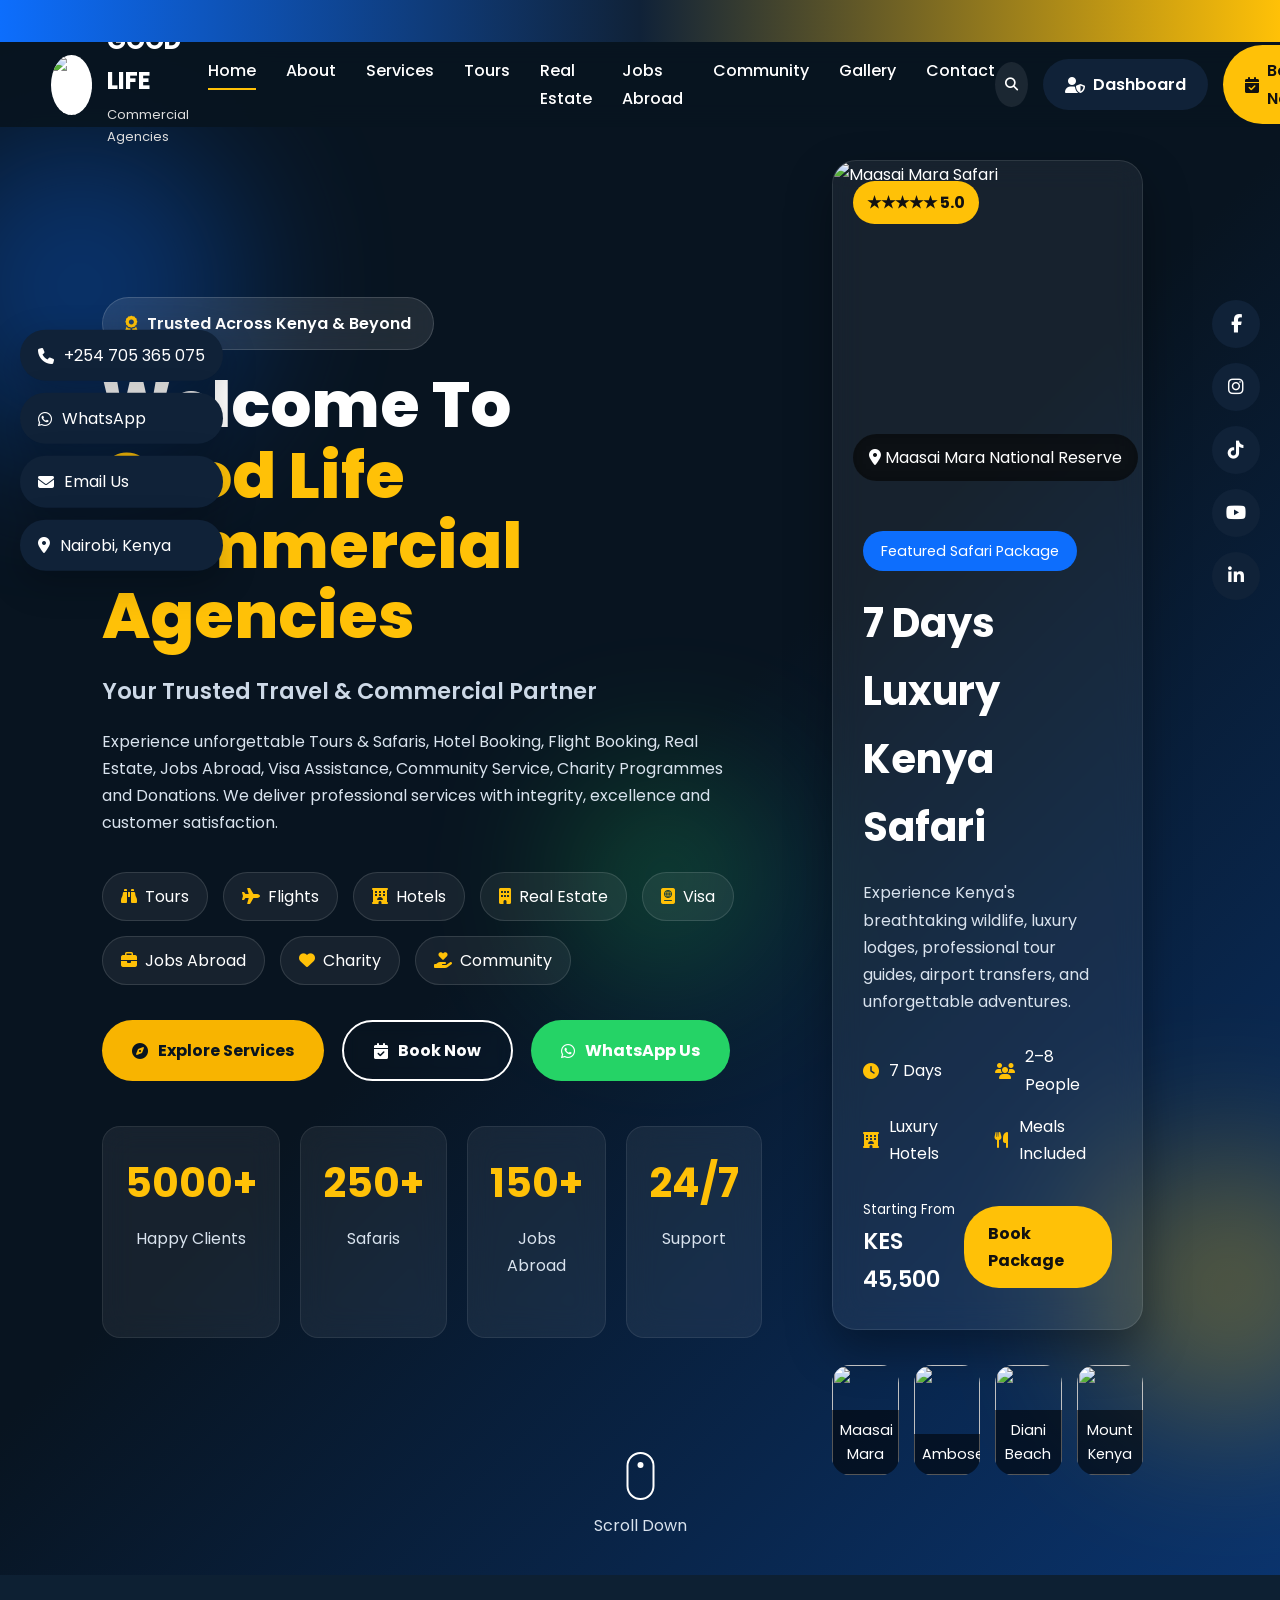
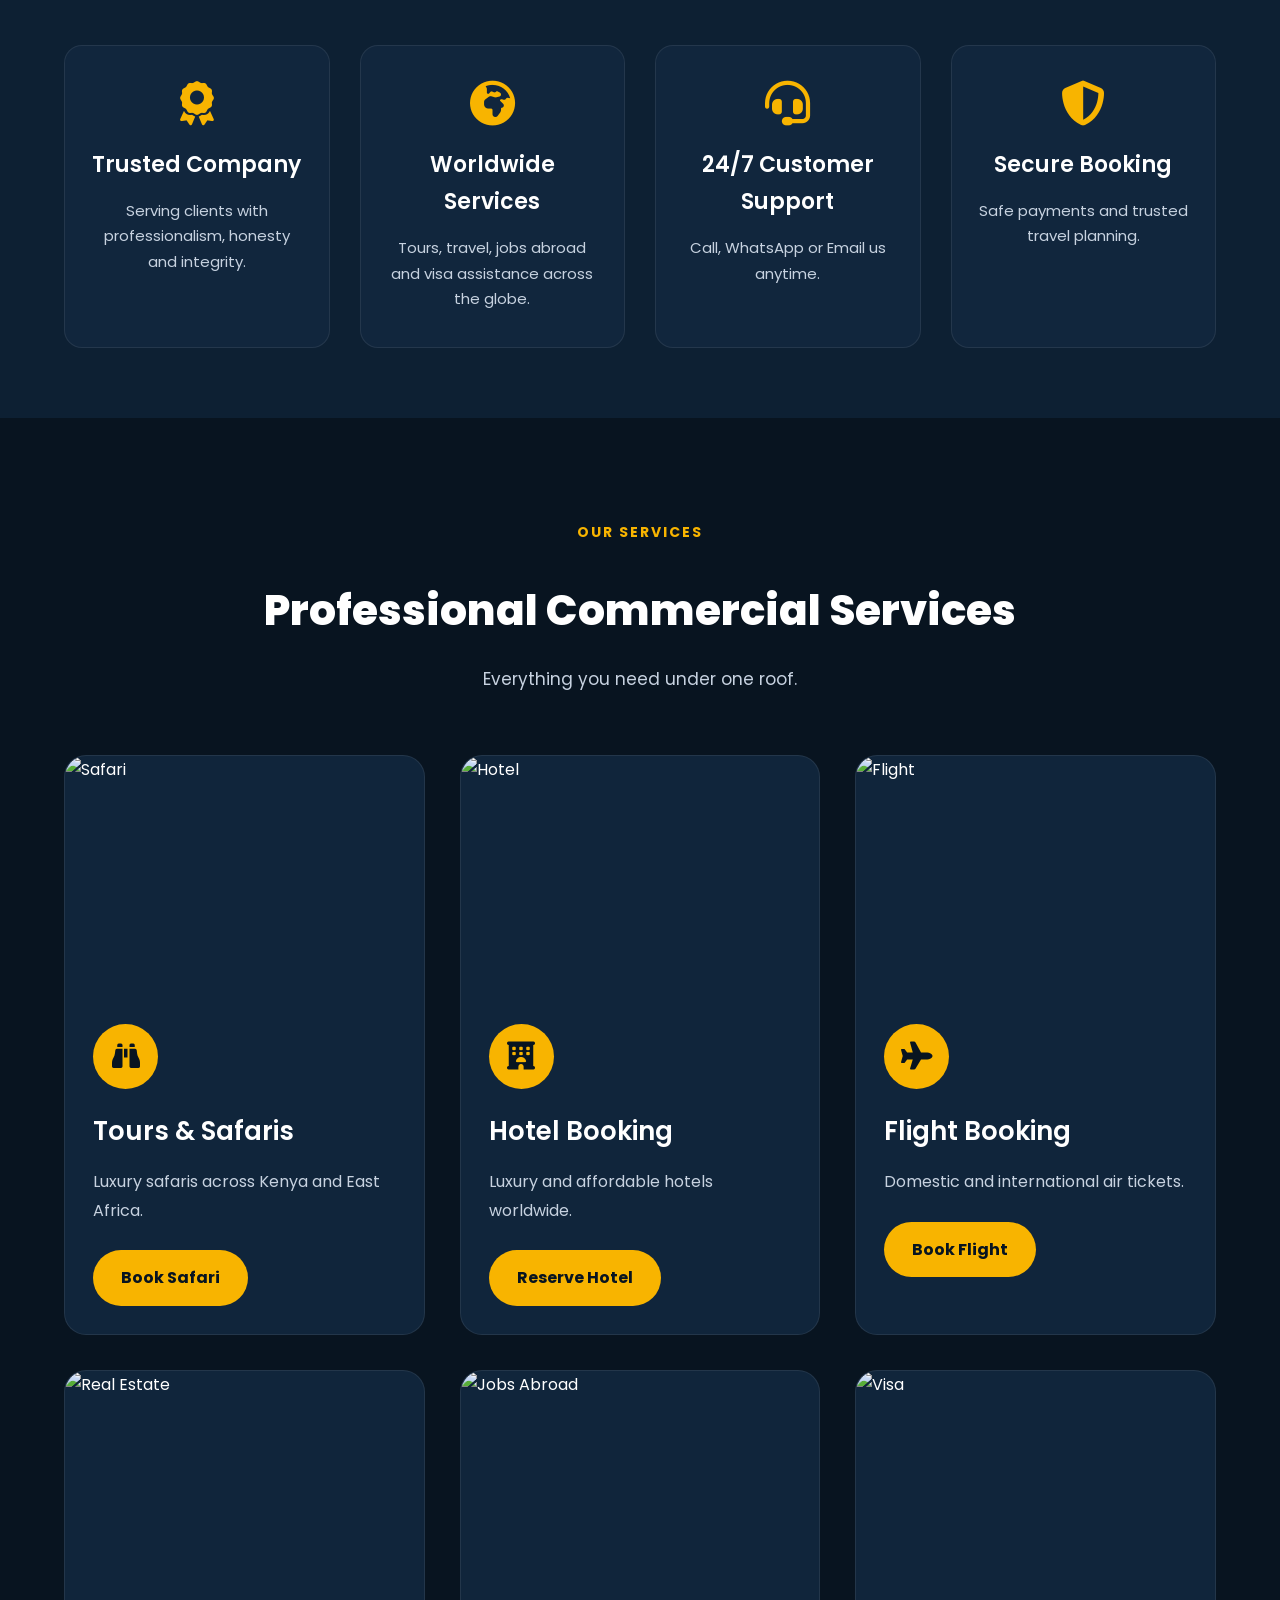
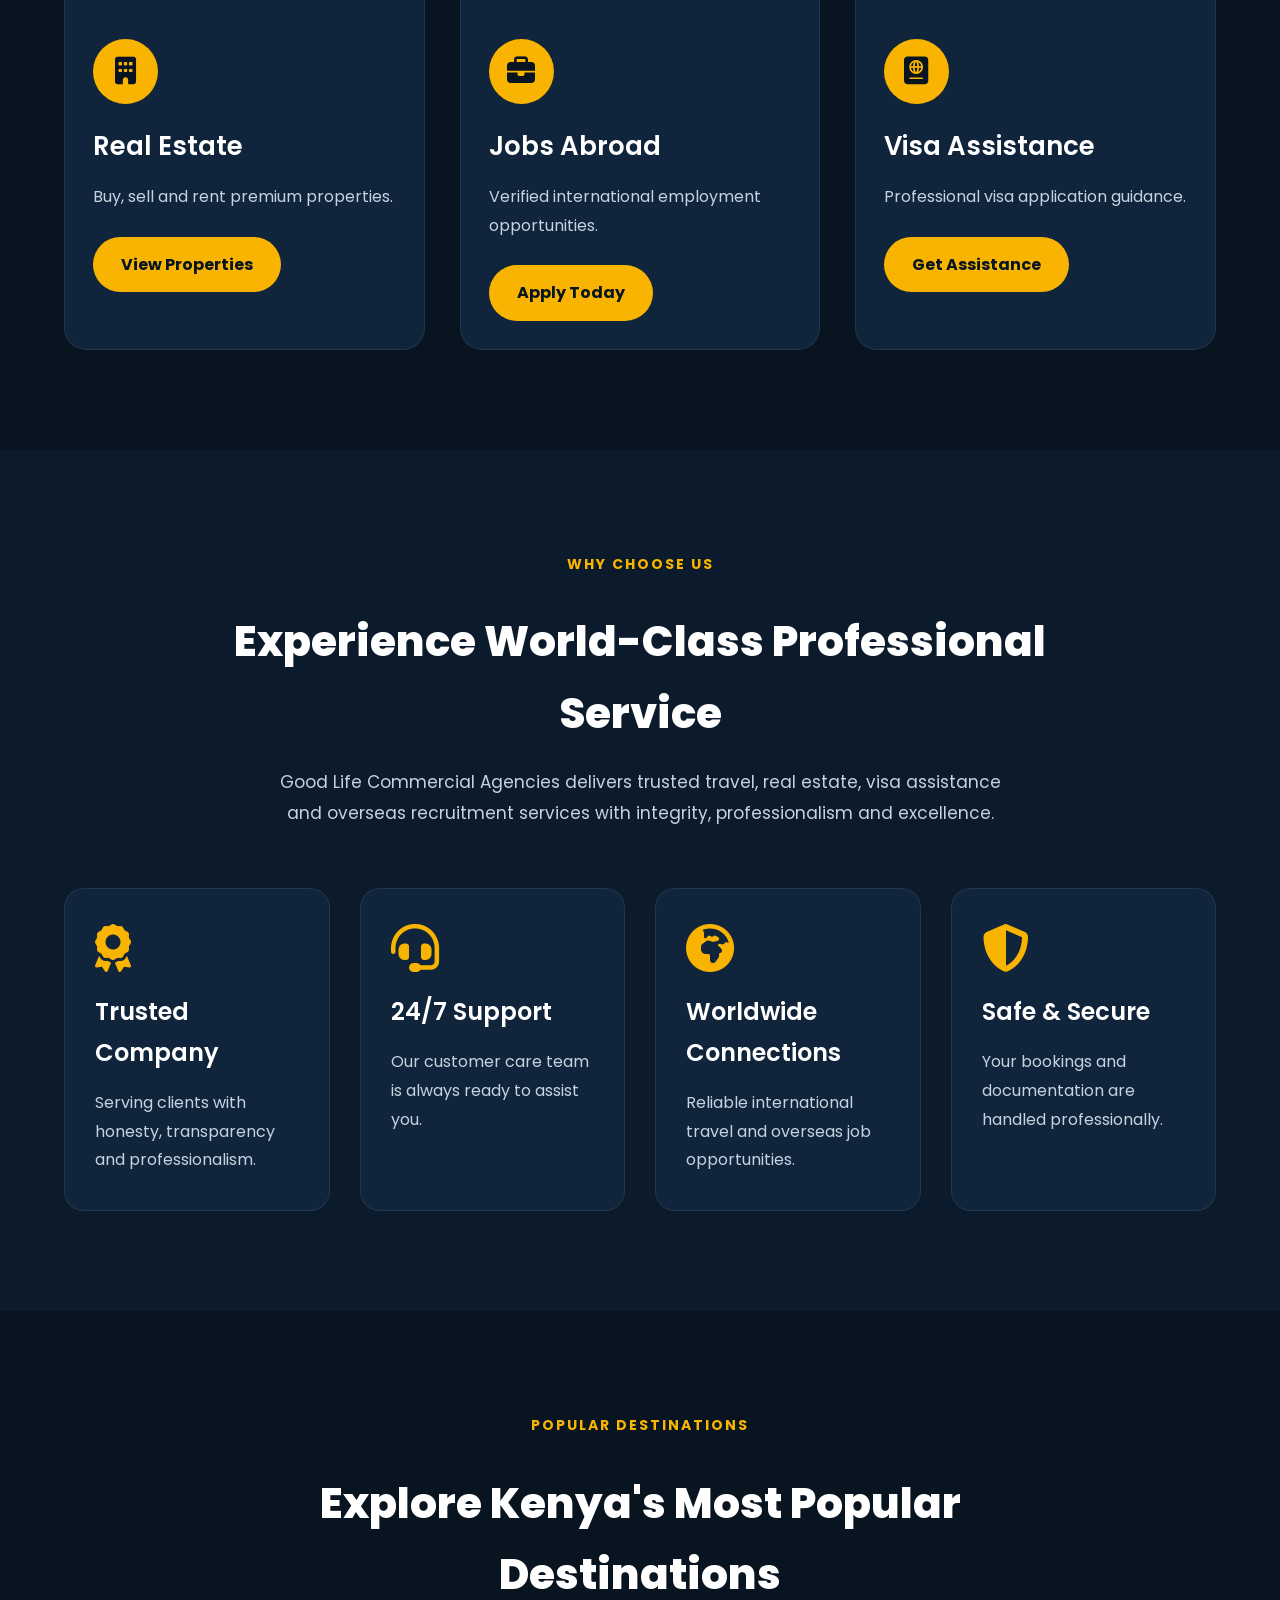
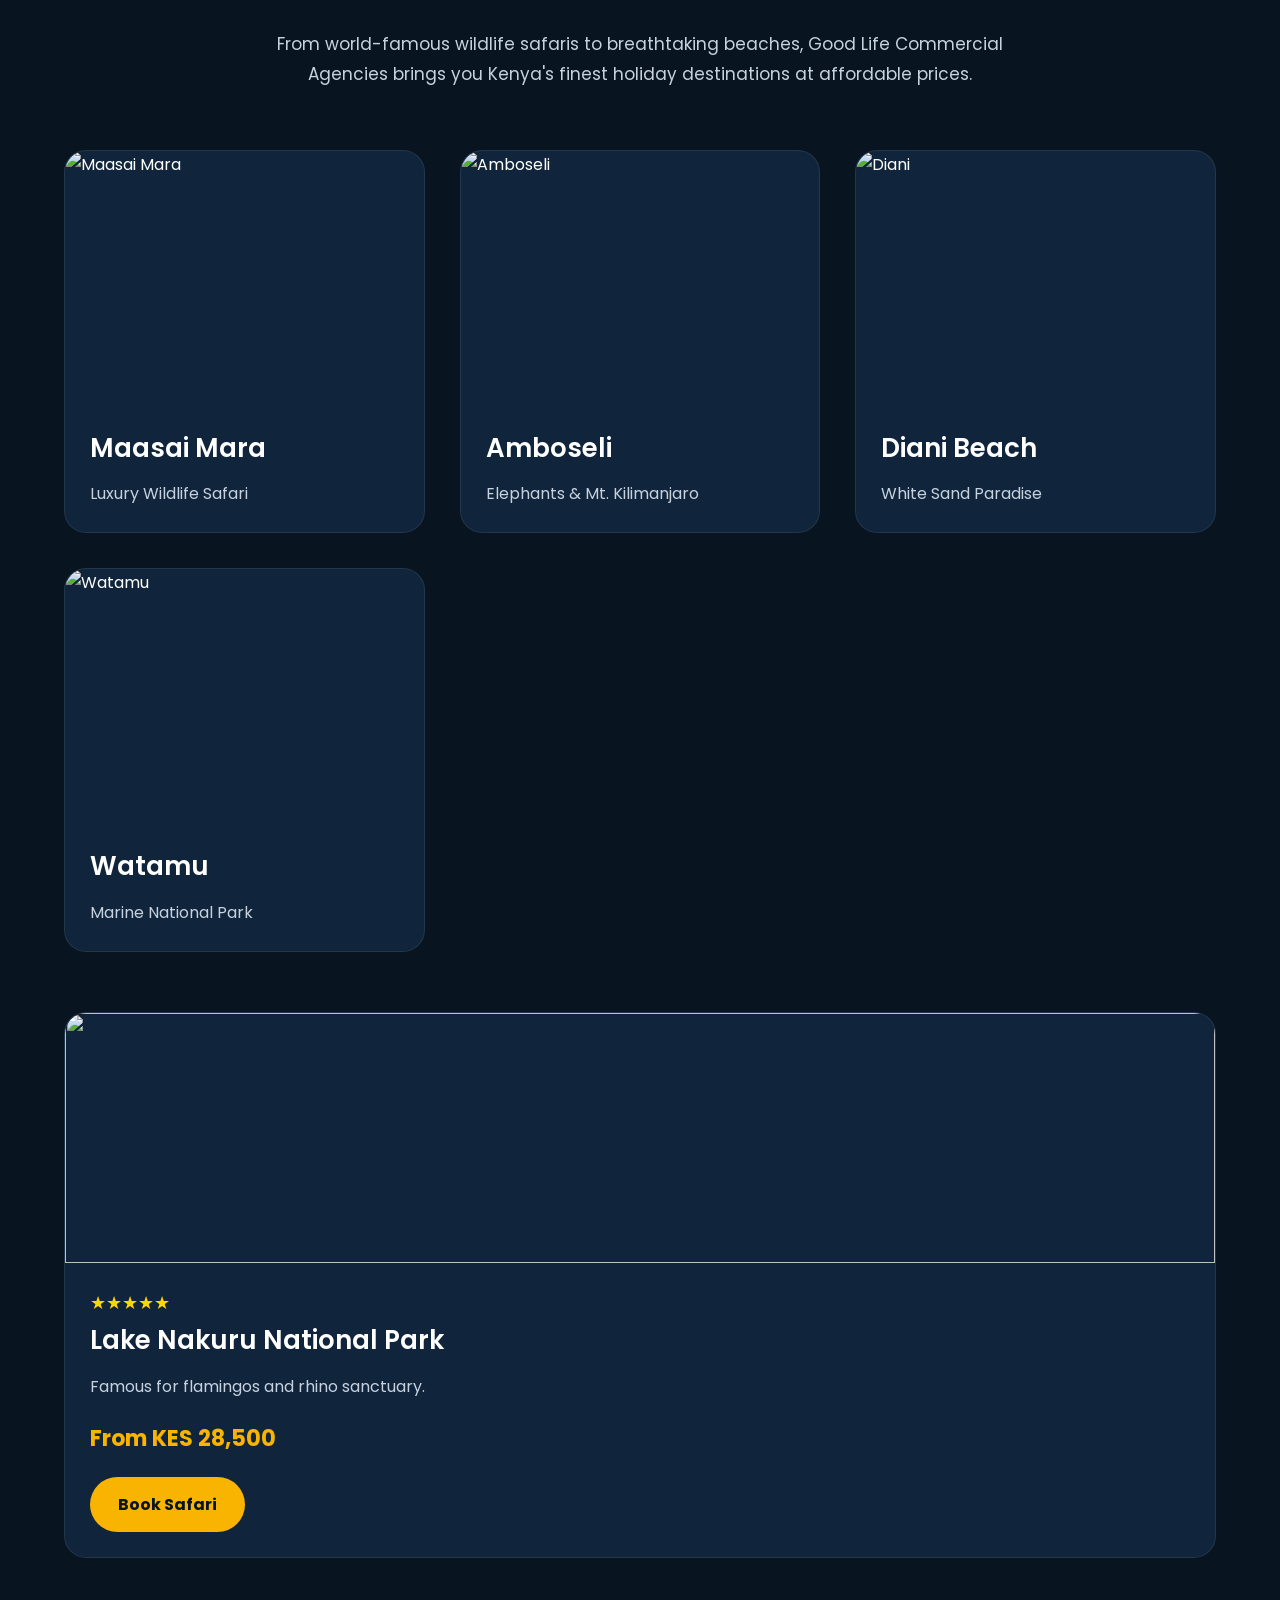
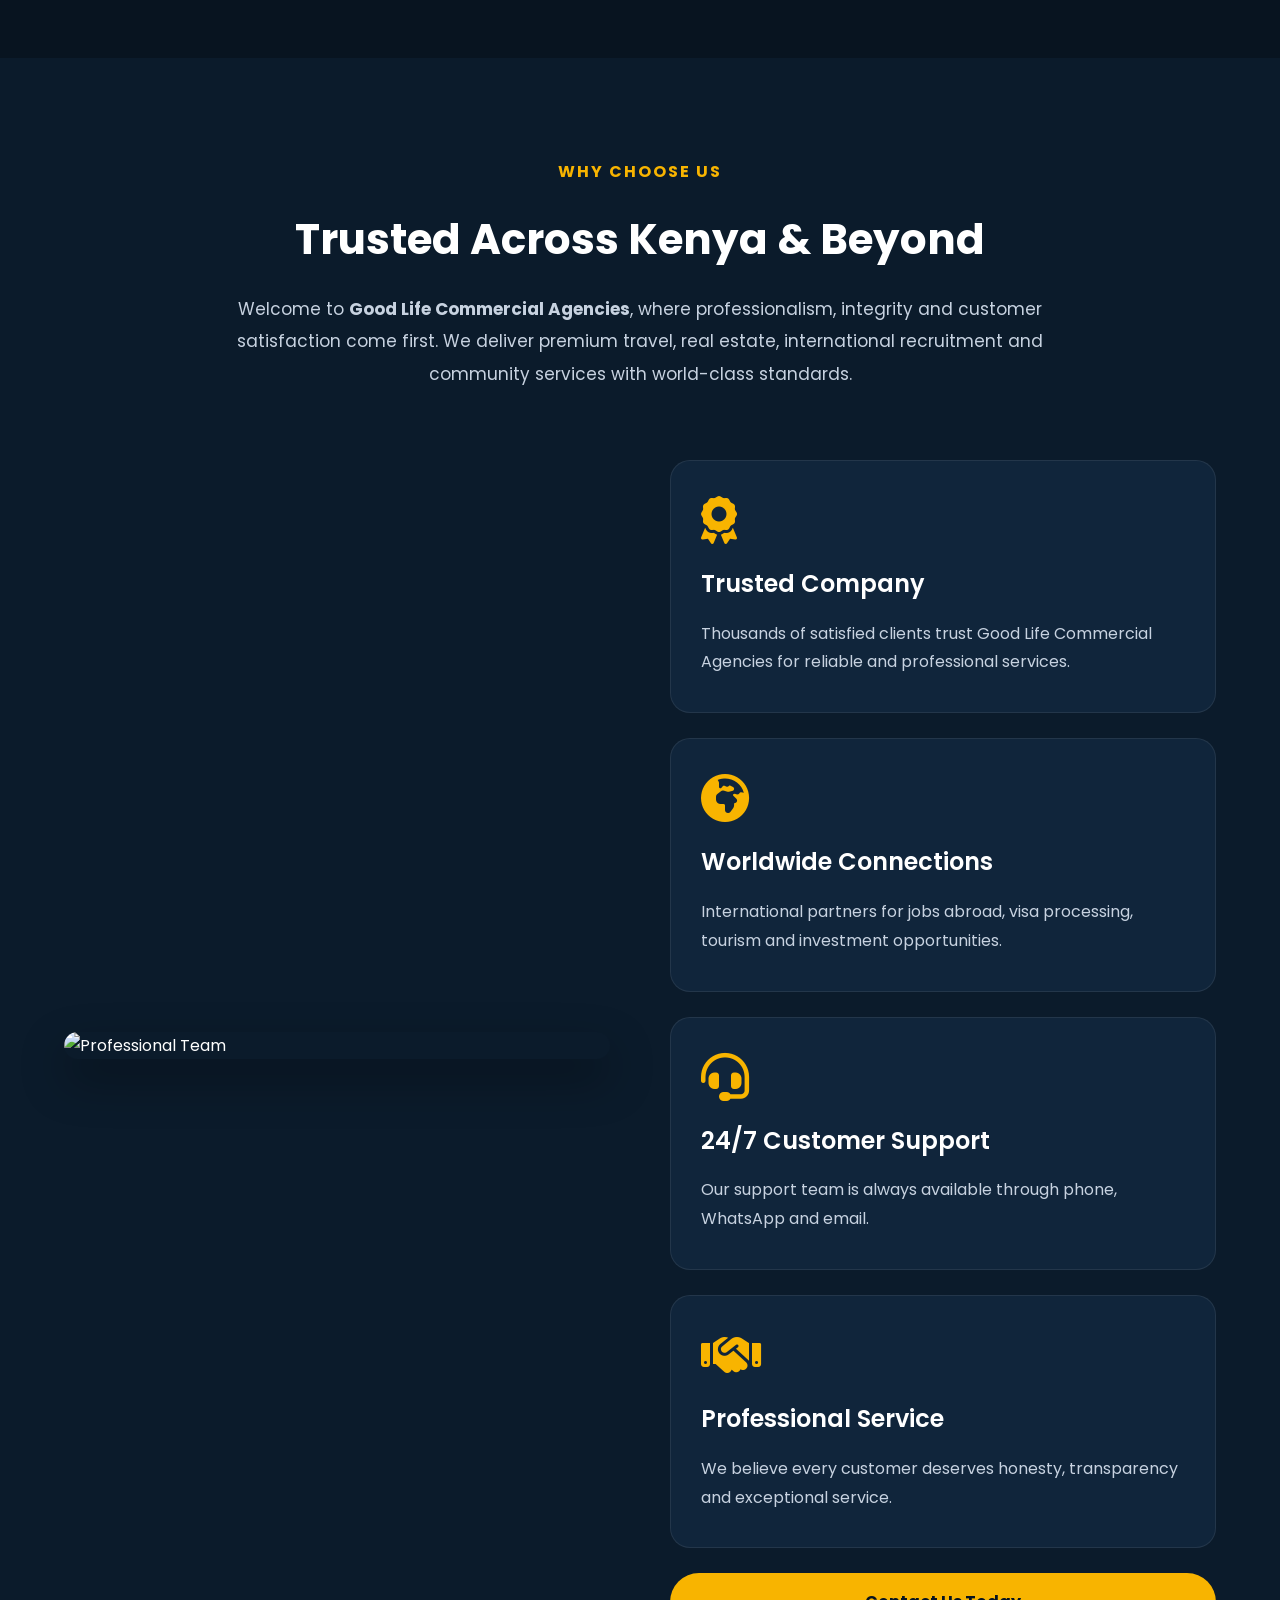
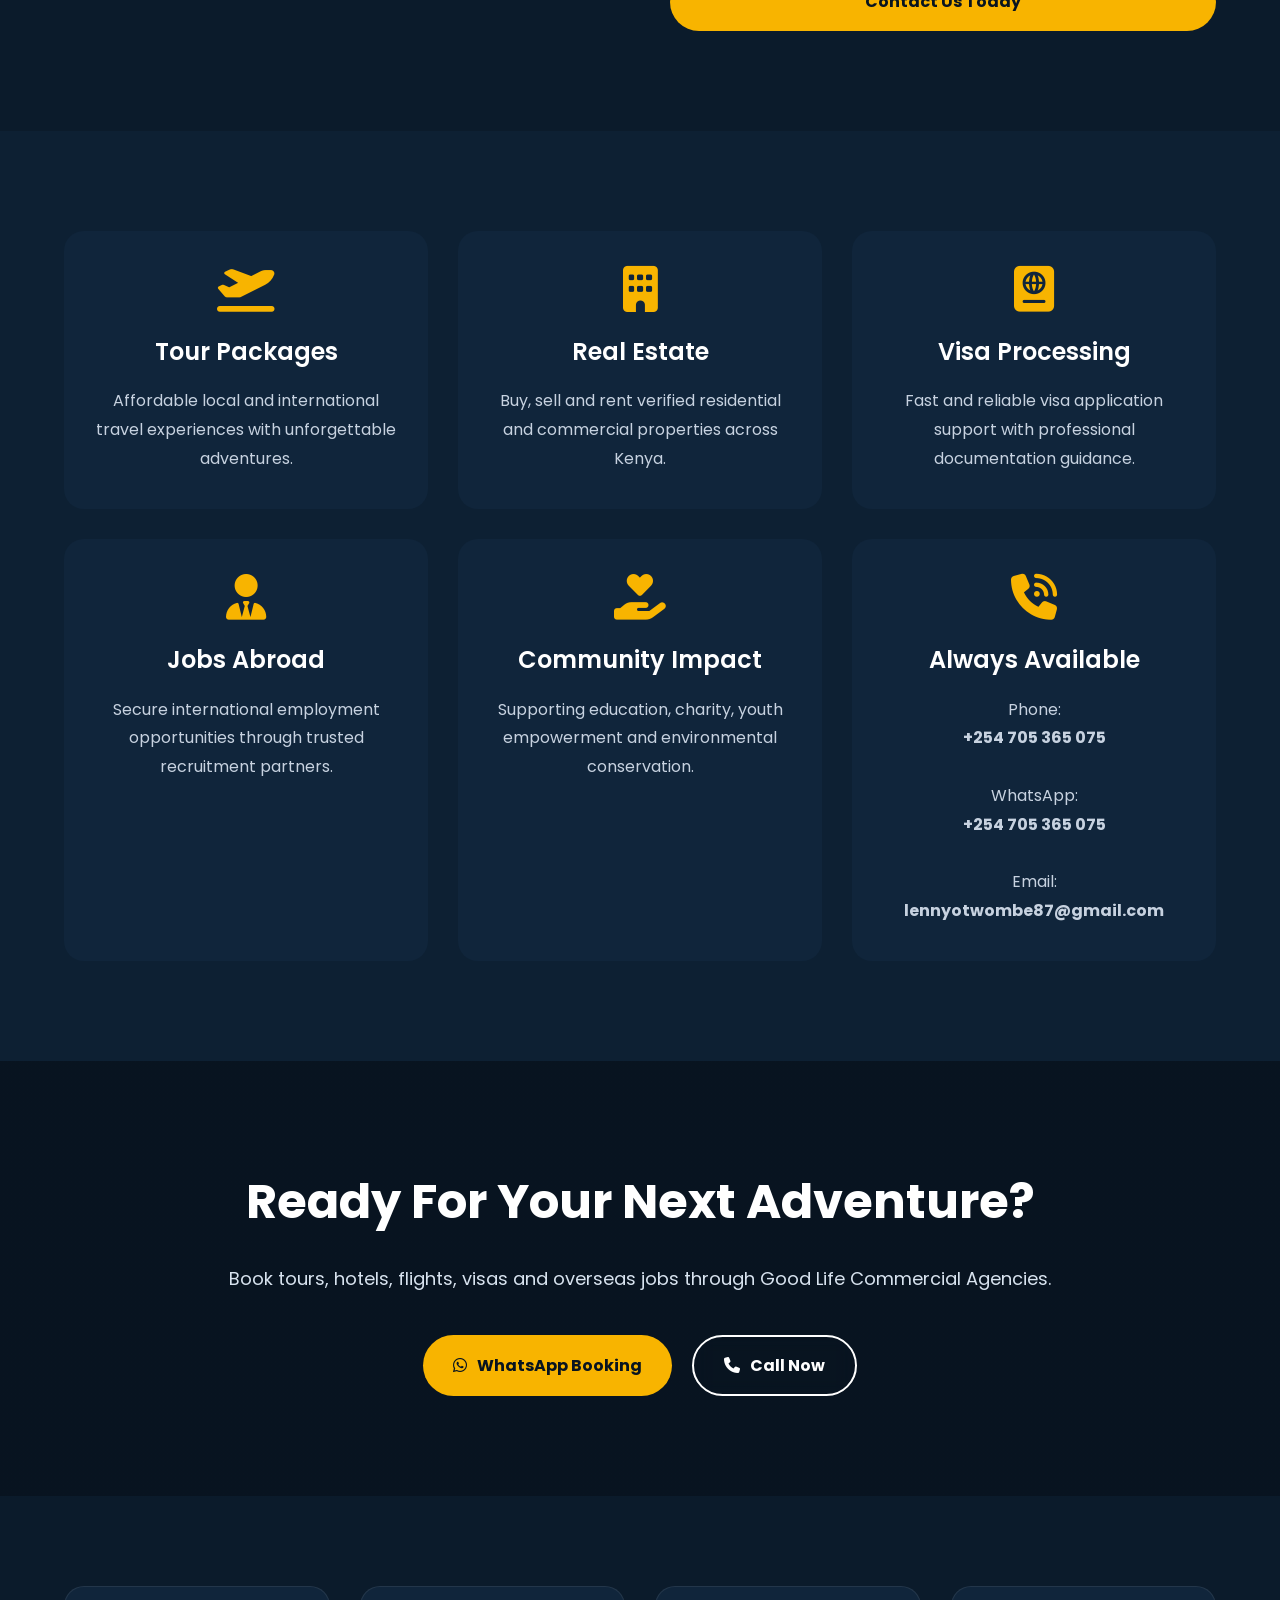
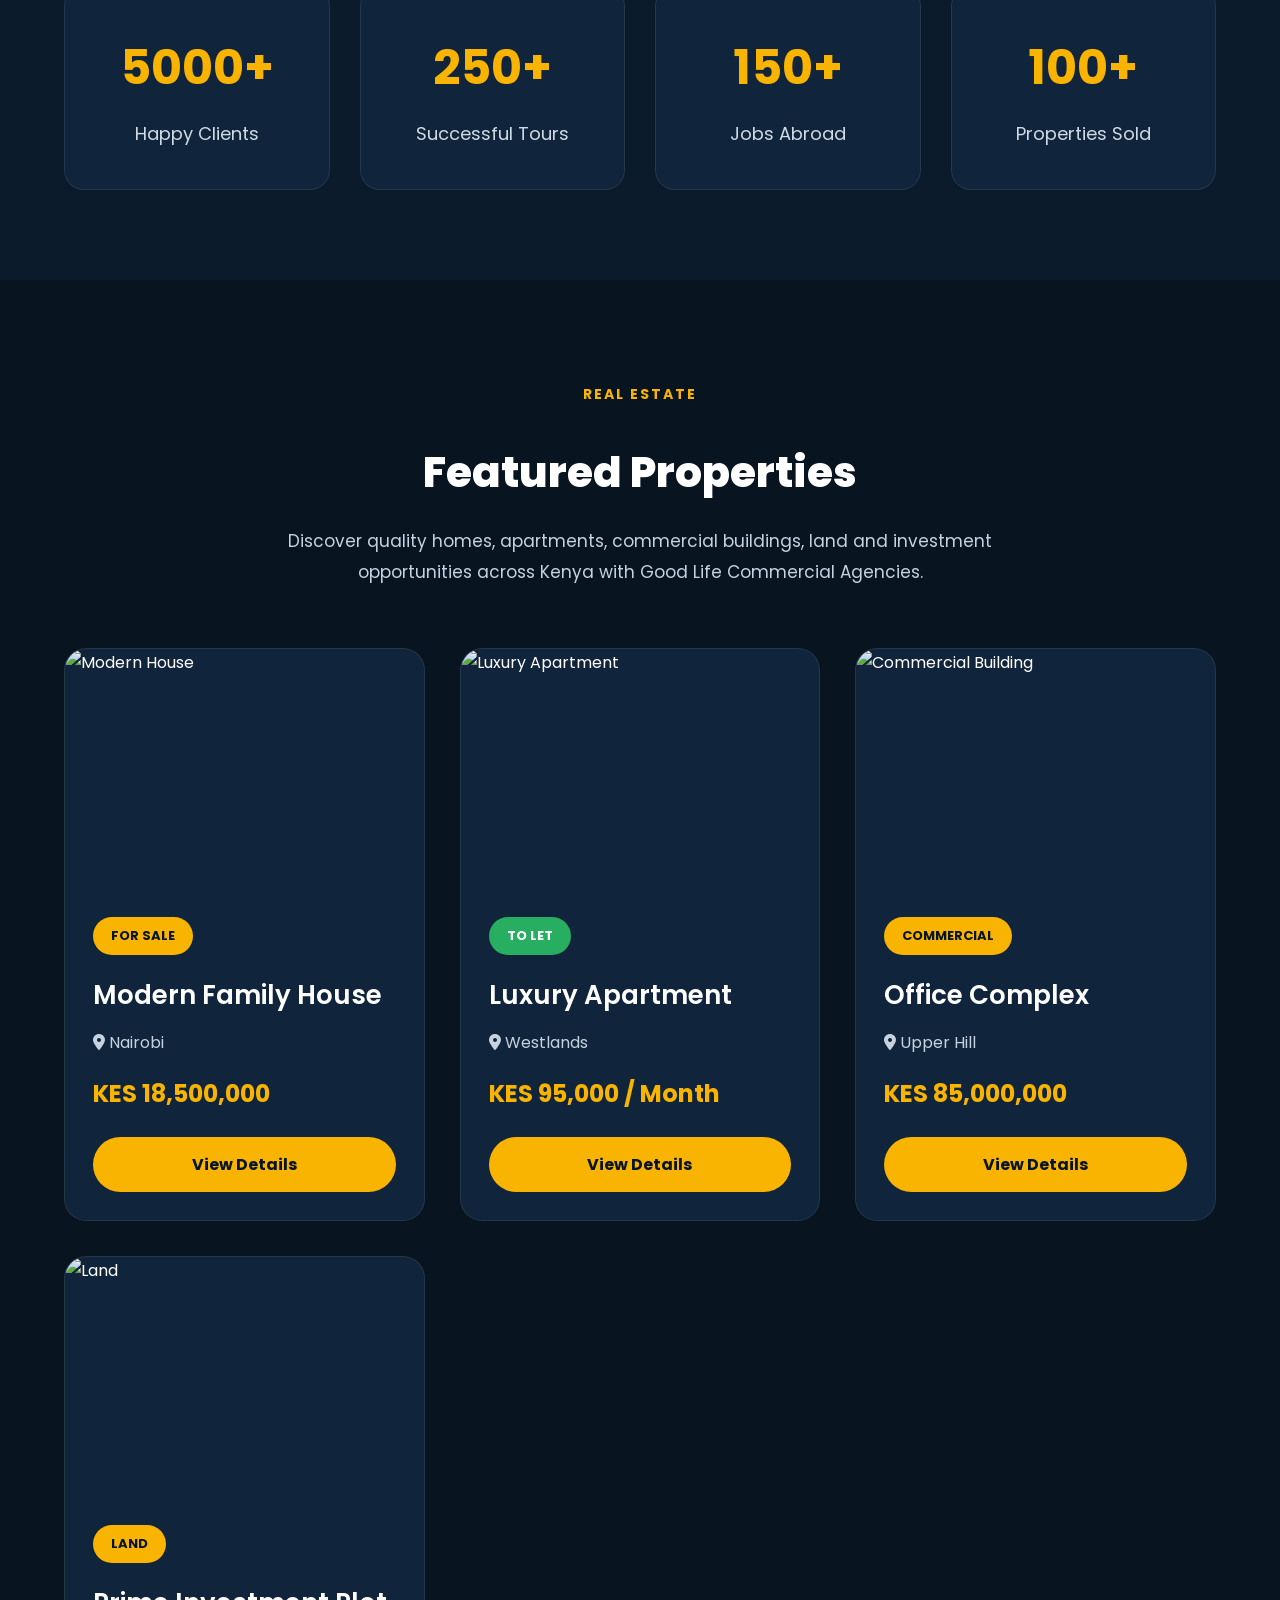
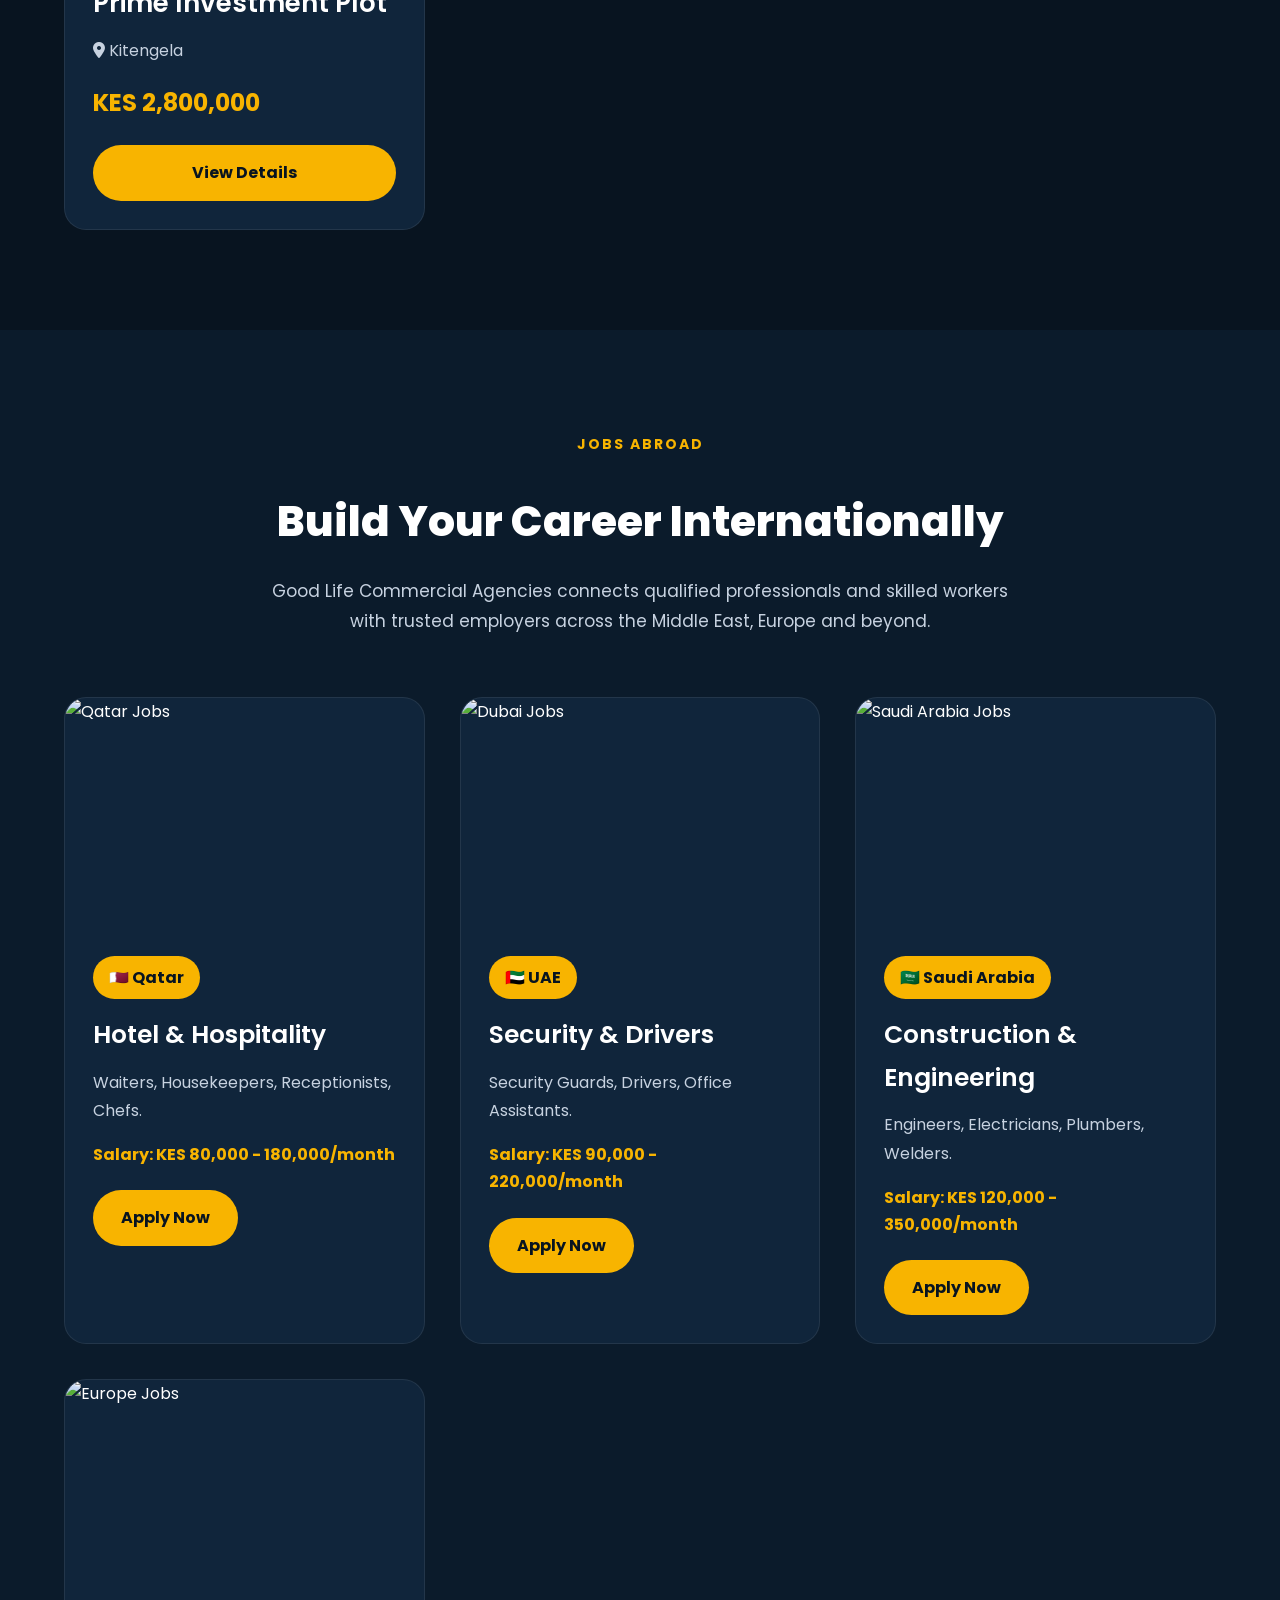
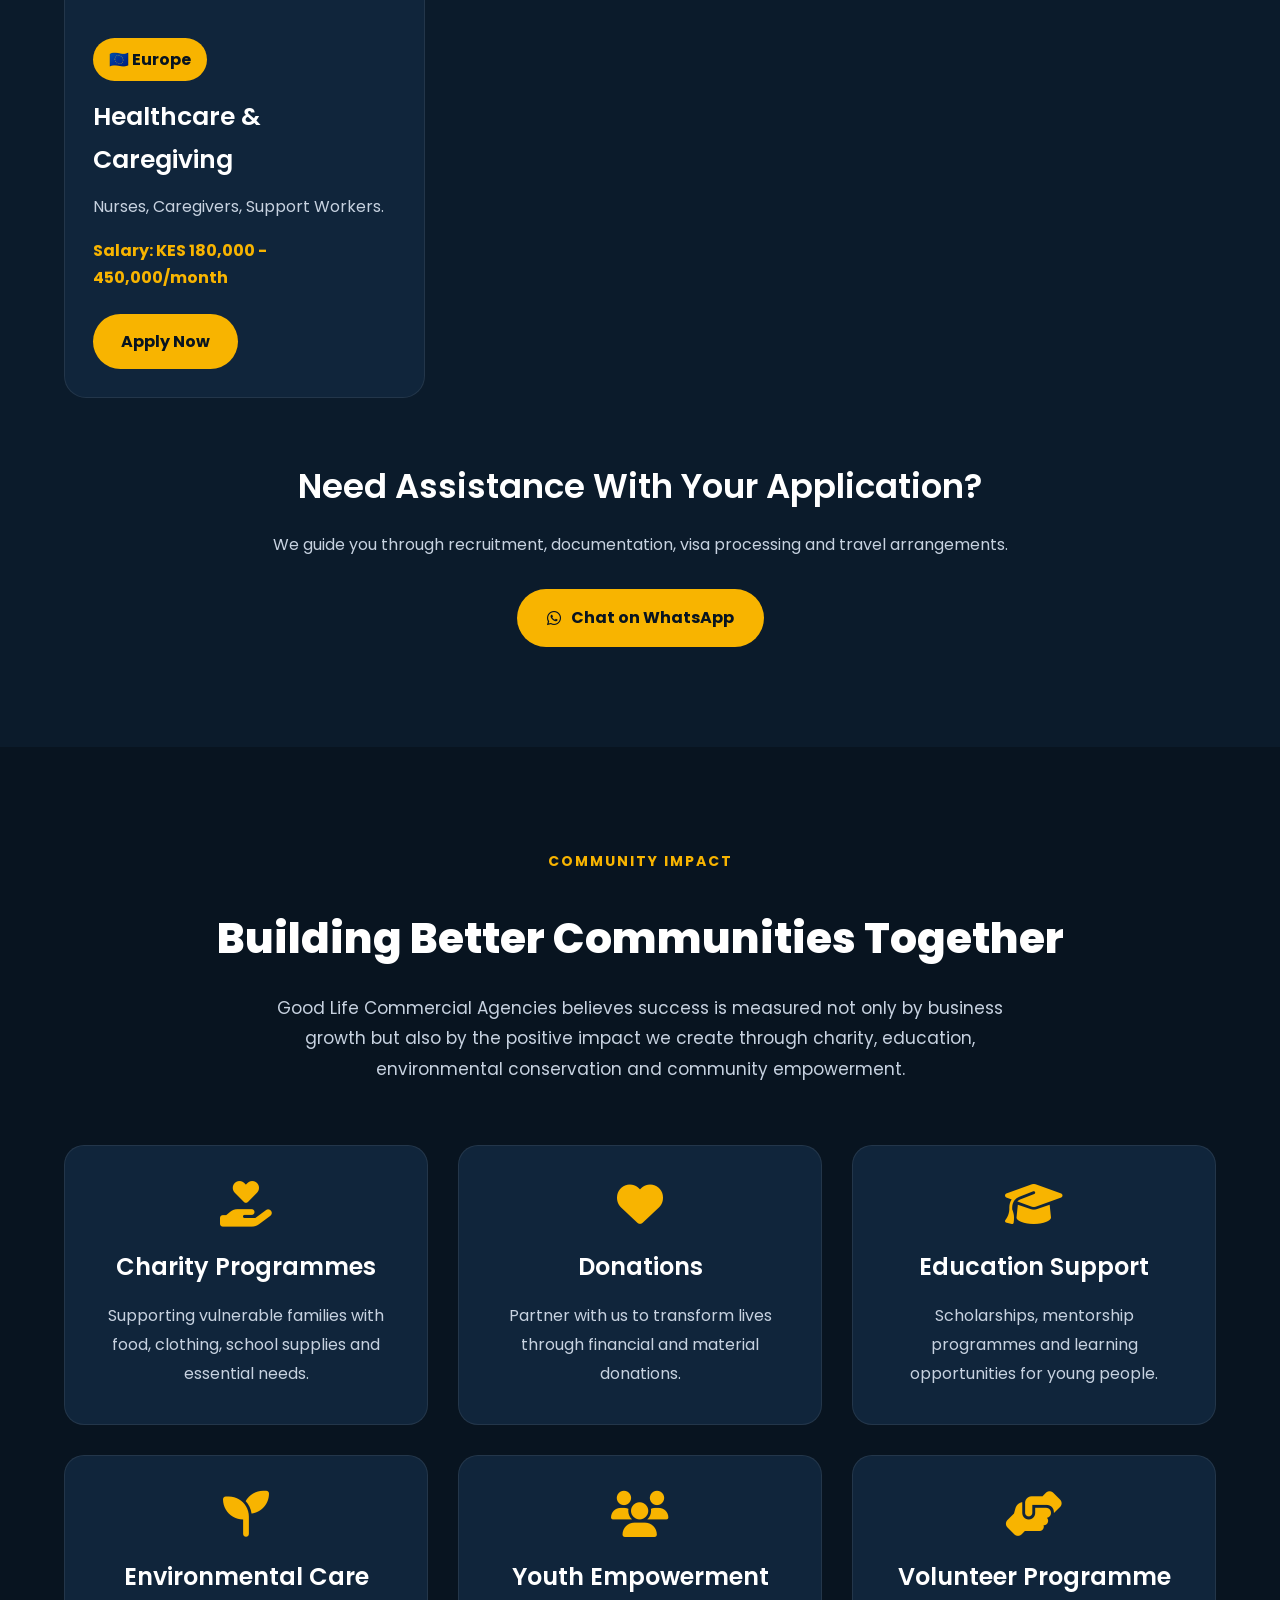
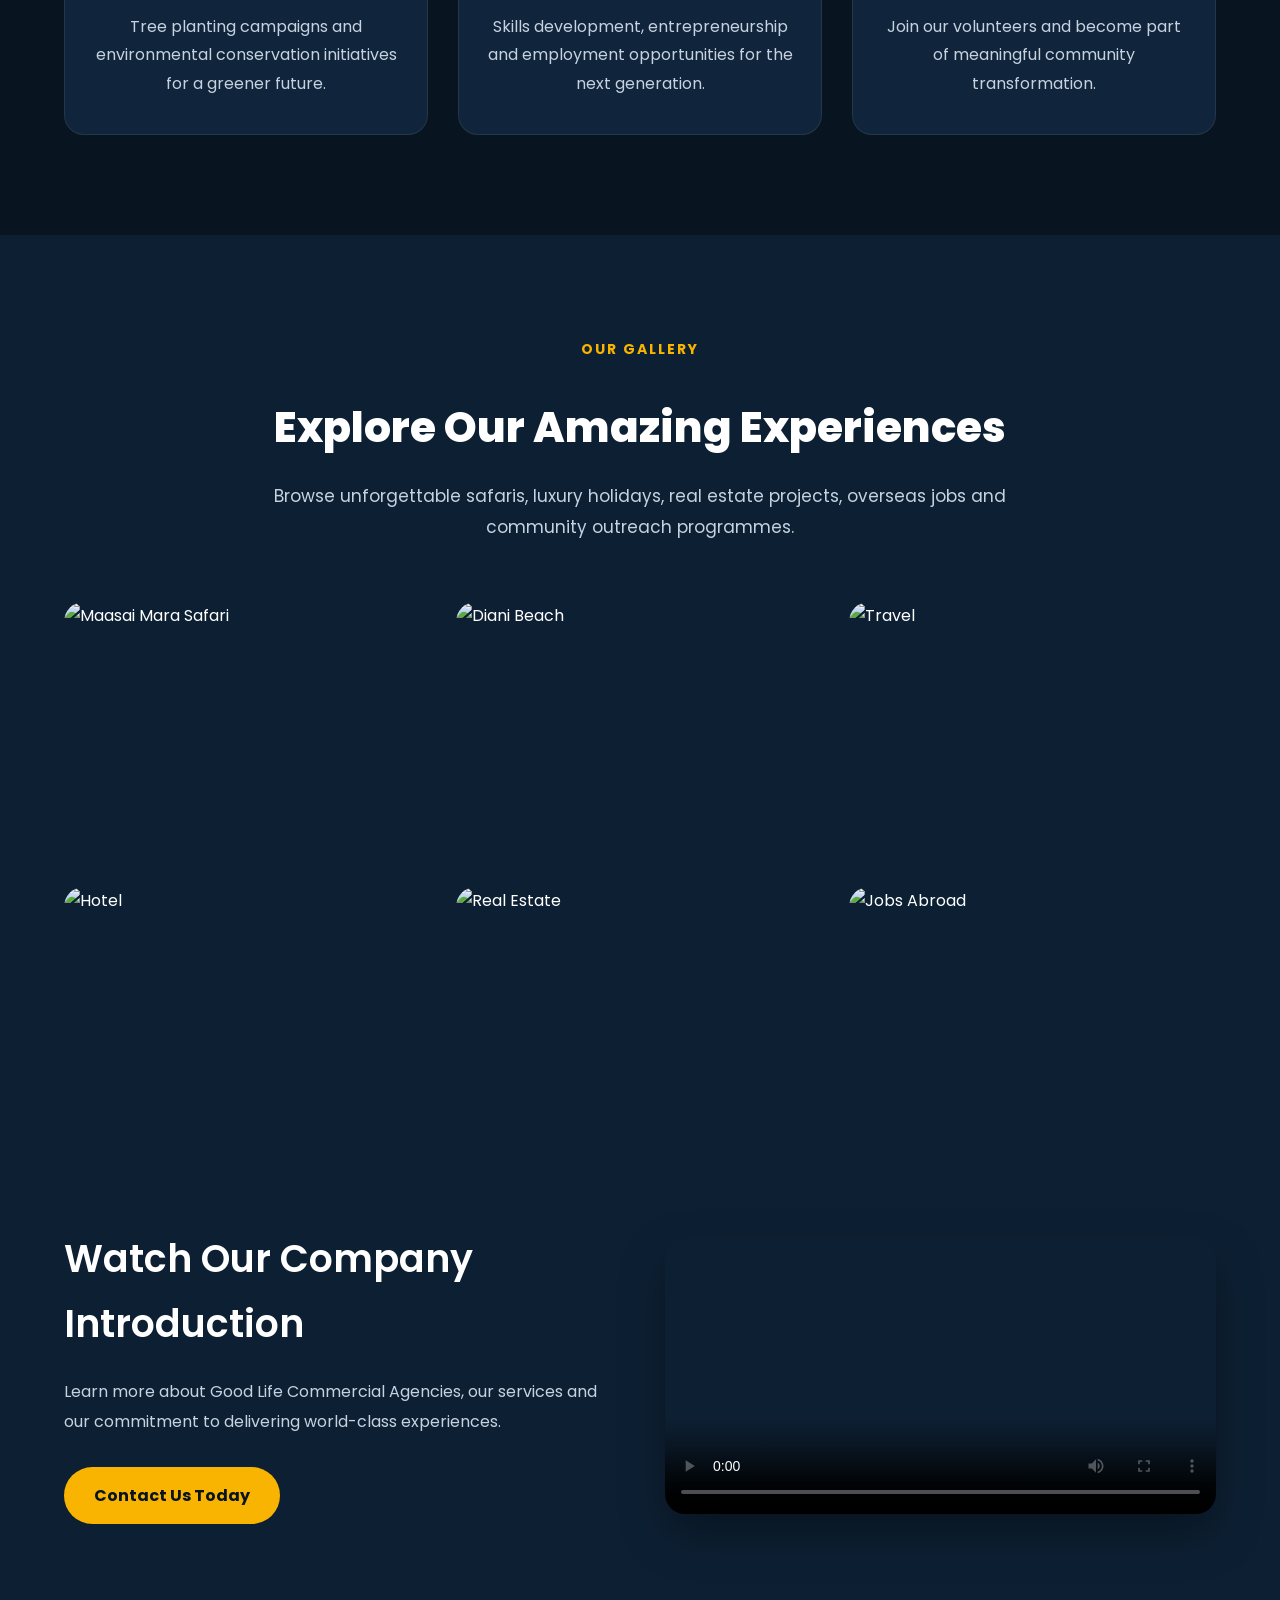
==== Index.html @ 7441041f "Replace anchor with button for scroll to top" ====
<!DOCTYPE html>
<html lang="en">

<head>
  
<meta charset="UTF-8">

<meta http-equiv="X-UA-Compatible" content="IE=edge">

<meta name="viewport"
content="width=device-width, initial-scale=1.0">

<title>
Good Life Commercial Agencies | Tours • Travel • Real Estate • Jobs Abroad • Visa Assistance
</title>

<meta name="description"
content="Good Life Commercial Agencies is Kenya's trusted travel and commercial agency offering Tours & Safaris, Hotel Booking, Flight Booking, Real Estate, Jobs Abroad, Visa Assistance, Charity Programmes and Community Development.">

<meta name="keywords"
content="Good Life Commercial Agencies, Kenya Safaris, Tours, Travel Agency Kenya, Hotel Booking, Flights, Jobs Abroad, Real Estate, Visa Assistance">

<meta name="author"
content="Good Life Commercial Agencies">

<meta name="theme-color"
content="#081420">

<meta name="robots"
content="index,follow">

<meta property="og:title"
content="Good Life Commercial Agencies">

<meta property="og:description"
content="Explore Kenya and the World with Good Life Commercial Agencies. Tours, Real Estate, Jobs Abroad, Visa Assistance and Community Services.">

<meta property="og:type"
content="website">

<meta property="og:image"
content="https://images.unsplash.com/photo-1516026672322-bc52d61a55d5">

<meta property="og:locale"
content="en_KE">

<link rel="preconnect"
href="https://fonts.googleapis.com">

<link rel="preconnect"
href="https://fonts.gstatic.com"
crossorigin>

<link href="https://fonts.googleapis.com/css2?family=Poppins:wght@300;400;500;600;700;800&display=swap"
rel="stylesheet">

<link rel="stylesheet"
href="https://cdnjs.cloudflare.com/ajax/libs/font-awesome/6.6.0/css/all.min.css">

<link rel="stylesheet"
href="style.css">

<link rel="icon"
href="https://cdn-icons-png.flaticon.com/512/684/684908.png">
  
</head>
  
<body>

  <!-- ======================
FLOATING CONTACT PANEL
======================= -->

<div class="quick-contact">

<a href="tel:+254705365075">

<i class="fas fa-phone"></i>

<span>+254 705 365 075</span>

</a>

<a href="https://wa.me/254705365075"
target="_blank">

<i class="fab fa-whatsapp"></i>

<span>WhatsApp</span>

</a>

<a href="mailto:lennyotwombe87@gmail.com">

<i class="fas fa-envelope"></i>

<span>Email Us</span>

</a>

<a href="#contact">

<i class="fas fa-location-dot"></i>

<span>Nairobi, Kenya</span>

</a>

</div>

 <!-- ======================
SOCIAL SIDEBAR
======================= -->

<div class="social-sidebar">

<a href="#"><i class="fab fa-facebook-f"></i></a>

<a href="#"><i class="fab fa-instagram"></i></a>

<a href="#"><i class="fab fa-tiktok"></i></a>

<a href="#"><i class="fab fa-youtube"></i></a>

<a href="#"><i class="fab fa-linkedin-in"></i></a>

</div> 
  
<!-- ===================================================
PREMIUM FLOATING ANNOUNCEMENT BAR
=================================================== -->

<div class="premium-bar">

<div class="premium-track">

<span>

⭐ Welcome to
<strong>Good Life Commercial Agencies</strong>

</span>

<span>

🌍 Trusted Across Kenya & Beyond

</span>

<span>

✈ Tours & Safaris

</span>

<span>

🏨 Hotel Booking

</span>

<span>

🛫 Flight Booking

</span>

<span>

🏡 Real Estate

</span>

<span>

💼 Jobs Abroad

</span>

<span>

🛂 Visa Assistance

</span>

<span>

❤️ Community Service

</span>

<span>

🎗 Charity Programmes

</span>

<span>

🤝 Donations

</span>

<span>

☎ +254 705 365 075

</span>

<span>

📧 lennyotwombe87@gmail.com

</span>

<span>

⭐ The Best Service. Trusted Worldwide.

</span>

</div>

</div>

  <!-- =====================================================
PREMIUM FLOATING HEADER
====================================================== -->

<header class="header">

<nav class="navbar">

<!-- ======================
LOGO
======================= -->

<a href="index.html" class="logo">

<div class="logo-circle">

<img src="https://cdn-icons-png.flaticon.com/512/684/684908.png"
alt="Good Life Logo">

</div>

<div class="logo-text">

<h2>GOOD LIFE</h2>

<p>Commercial Agencies</p>

</div>

</a>

<!-- ======================
NAVIGATION
======================= -->

<ul class="nav-links">

<li><a class="active" href="#home">Home</a></li>

<li><a href="#about">About</a></li>

<li><a href="#services">Services</a></li>

<li><a href="#tours">Tours</a></li>

<li><a href="#real-estate">Real Estate</a></li>

<li><a href="#jobs">Jobs Abroad</a></li>

<li><a href="#community">Community</a></li>

<li><a href="#gallery">Gallery</a></li>

<li><a href="#contact">Contact</a></li>

</ul>

<!-- ======================
RIGHT SIDE
======================= -->

<div class="nav-actions">

<button class="search-btn">

<i class="fas fa-search"></i>

</button>

<a href="dashboard/login.html"
class="dashboard-btn">

<i class="fas fa-user-shield"></i>

<span>Dashboard</span>

</a>

<a href="#booking"
class="book-btn">

<i class="fas fa-calendar-check"></i>

<span>Book Now</span>

</a>

<button class="menu-btn">

<i class="fas fa-bars"></i>

</button>

</div>

</nav>

</header>

  <!-- =====================================================
PREMIUM HERO SECTION
====================================================== -->

<section class="hero" id="home">

<!-- Background Video -->

<video class="hero-video"
autoplay
muted
loop
playsinline>

<source src="videos/kenya.mp4"
type="video/mp4">

</video>

<!-- Dark Overlay -->

<div class="hero-overlay"></div>

<!-- Animated Background Shapes -->

<div class="hero-blur hero-blur-1"></div>

<div class="hero-blur hero-blur-2"></div>

<div class="hero-blur hero-blur-3"></div>

<!-- Main Container -->

<div class="hero-container">

<!-- ===========================
LEFT CONTENT
=========================== -->

<div class="hero-left">

<span class="hero-badge">

<i class="fas fa-award"></i>

Trusted Across Kenya & Beyond

</span>

<h1>

Welcome To

<span>

Good Life Commercial Agencies

</span>

</h1>

<h3>

Your Trusted Travel & Commercial Partner

</h3>

<p>

Experience unforgettable Tours & Safaris,
Hotel Booking,
Flight Booking,
Real Estate,
Jobs Abroad,
Visa Assistance,
Community Service,
Charity Programmes
and Donations.

We deliver professional services with integrity,
excellence and customer satisfaction.

</p>

<!-- Service Chips -->

<div class="hero-services">

<span><i class="fas fa-binoculars"></i> Tours</span>

<span><i class="fas fa-plane"></i> Flights</span>

<span><i class="fas fa-hotel"></i> Hotels</span>

<span><i class="fas fa-building"></i> Real Estate</span>

<span><i class="fas fa-passport"></i> Visa</span>

<span><i class="fas fa-briefcase"></i> Jobs Abroad</span>

<span><i class="fas fa-heart"></i> Charity</span>

<span><i class="fas fa-hand-holding-heart"></i> Community</span>

</div>

<!-- Buttons -->

<div class="hero-buttons">

<a href="#services"
class="btn btn-primary">

<i class="fas fa-compass"></i>

Explore Services

</a>

<a href="#booking"
class="btn btn-secondary">

<i class="fas fa-calendar-check"></i>

Book Now

</a>

<a href="https://wa.me/254705365075"
target="_blank"
class="btn btn-whatsapp">

<i class="fab fa-whatsapp"></i>

WhatsApp Us

</a>

</div>

<!-- Trust Bar -->

<div class="hero-trust">

<div>

<h2>5000+</h2>

<p>Happy Clients</p>

</div>

<div>

<h2>250+</h2>

<p>Safaris</p>

</div>

<div>

<h2>150+</h2>

<p>Jobs Abroad</p>

</div>

<div>

<h2>24/7</h2>

<p>Support</p>

</div>

</div>

</div>

<!-- RIGHT SIDE STARTS IN PART 1C-2 -->

<div class="hero-right">

  <!-- ===========================
PREMIUM FEATURED PACKAGE
=========================== -->

<div class="hero-card">

<div class="hero-image">

<img
id="hero-slider"

src="https://images.unsplash.com/photo-1516026672322-bc52d61a55d5?auto=format&fit=crop&w=900&q=80"

alt="Maasai Mara Safari">

<div class="hero-rating">

★★★★★ 5.0

</div>

<div class="hero-location">

<i class="fas fa-location-dot"></i>

Maasai Mara National Reserve

</div>

</div>

<div class="hero-card-content">

<span class="package-tag">

Featured Safari Package

</span>

<h2>

7 Days Luxury Kenya Safari

</h2>

<p>

Experience Kenya's breathtaking wildlife,
luxury lodges,
professional tour guides,
airport transfers,
and unforgettable adventures.

</p>

<div class="package-features">

<div>

<i class="fas fa-clock"></i>

7 Days

</div>

<div>

<i class="fas fa-users"></i>

2–8 People

</div>

<div>

<i class="fas fa-hotel"></i>

Luxury Hotels

</div>

<div>

<i class="fas fa-utensils"></i>

Meals Included

</div>

</div>

<div class="hero-price">

<div>

<small>Starting From</small>

<h3>

KES 45,500

</h3>

</div>

<a href="#booking"

class="package-btn">

Book Package

</a>

</div>

</div>

</div>

<!-- ===========================
POPULAR DESTINATIONS
=========================== -->

<div class="destination-preview">

<div class="thumb">

<img src="https://images.unsplash.com/photo-1516026672322-bc52d61a55d5?auto=format&fit=crop&w=300&q=80">

<span>Maasai Mara</span>

</div>

<div class="thumb">

<img src="https://images.unsplash.com/photo-1521295121783-8a321d551ad2?auto=format&fit=crop&w=300&q=80">

<span>Amboseli</span>

</div>

<div class="thumb">

<img src="https://images.unsplash.com/photo-1507525428034-b723cf961d3e?auto=format&fit=crop&w=300&q=80">

<span>Diani Beach</span>

</div>

<div class="thumb">

<img src="https://images.unsplash.com/photo-1469474968028-56623f02e42e?auto=format&fit=crop&w=300&q=80">

<span>Mount Kenya</span>

</div>

</div>

</div>

</div>

<!-- ===========================
SCROLL INDICATOR
=========================== -->

<div class="scroll-indicator">

<a href="#services">

<span></span>

<p>

Scroll Down

</p>

</a>

</div>

</section>

  <!-- =====================================================
PREMIUM TRUST STRIP
====================================================== -->

<section class="trust-strip">

<div class="trust-container">

<div class="trust-item">

<i class="fas fa-award"></i>

<h3>Trusted Company</h3>

<p>
Serving clients with professionalism,
honesty and integrity.
</p>

</div>

<div class="trust-item">

<i class="fas fa-globe-africa"></i>

<h3>Worldwide Services</h3>

<p>
Tours, travel, jobs abroad and
visa assistance across the globe.
</p>

</div>

<div class="trust-item">

<i class="fas fa-headset"></i>

<h3>24/7 Customer Support</h3>

<p>
Call, WhatsApp or Email us
anytime.
</p>

</div>

<div class="trust-item">

<i class="fas fa-shield-alt"></i>

<h3>Secure Booking</h3>

<p>
Safe payments and trusted
travel planning.
</p>

</div>

</div>

</section>

<!-- =====================================================
FEATURED SERVICES
====================================================== -->

<section class="services" id="services">

<div class="section-title">

<span>OUR SERVICES</span>

<h2>

Professional Commercial Services

</h2>

<p>

Everything you need under one roof.

</p>

</div>

<div class="services-grid">

<!-- Safari -->

<div class="service-card">

<img
loading="lazy"
src="https://images.unsplash.com/photo-1516026672322-bc52d61a55d5?auto=format&fit=crop&w=900&q=80"
alt="Safari">

<div class="service-content">

<i class="fas fa-binoculars"></i>

<h3>Tours & Safaris</h3>

<p>

Luxury safaris across Kenya and East Africa.

</p>

<a href="https://wa.me/254705365075"

target="_blank"

class="service-btn">

Book Safari

</a>

</div>

</div>

<!-- Hotels -->

<div class="service-card">

<img
loading="lazy"
src="https://images.unsplash.com/photo-1566073771259-6a8506099945?auto=format&fit=crop&w=900&q=80"
alt="Hotel">

<div class="service-content">

<i class="fas fa-hotel"></i>

<h3>Hotel Booking</h3>

<p>

Luxury and affordable hotels worldwide.

</p>

<a href="https://wa.me/254705365075"

target="_blank"

class="service-btn">

Reserve Hotel

</a>

</div>

</div>

<!-- Flights -->

<div class="service-card">

<img
loading="lazy"
src="https://images.unsplash.com/photo-1436491865332-7a61a109cc05?auto=format&fit=crop&w=900&q=80"
alt="Flight">

<div class="service-content">

<i class="fas fa-plane"></i>

<h3>Flight Booking</h3>

<p>

Domestic and international air tickets.

</p>

<a href="https://wa.me/254705365075"

target="_blank"

class="service-btn">

Book Flight

</a>

</div>

</div>

<!-- Real Estate -->

<div class="service-card">

<img
loading="lazy"
src="https://images.unsplash.com/photo-1560518883-ce09059eeffa?auto=format&fit=crop&w=900&q=80"
alt="Real Estate">

<div class="service-content">

<i class="fas fa-building"></i>

<h3>Real Estate</h3>

<p>

Buy, sell and rent premium properties.

</p>

<a href="#real-estate"

class="service-btn">

View Properties

</a>

</div>

</div>

<!-- Jobs -->

<div class="service-card">

<img
loading="lazy"
src="https://images.unsplash.com/photo-1521791136064-7986c2920216?auto=format&fit=crop&w=900&q=80"
alt="Jobs Abroad">

<div class="service-content">

<i class="fas fa-briefcase"></i>

<h3>Jobs Abroad</h3>

<p>

Verified international employment opportunities.

</p>

<a href="#jobs"

class="service-btn">

Apply Today

</a>

</div>

</div>

<!-- Visa -->

<div class="service-card">

<img
loading="lazy"
src="https://images.unsplash.com/photo-1454496522488-7a8e488e8606?auto=format&fit=crop&w=900&q=80"
alt="Visa">

<div class="service-content">

<i class="fas fa-passport"></i>

<h3>Visa Assistance</h3>

<p>

Professional visa application guidance.

</p>

<a href="https://wa.me/254705365075"

target="_blank"

class="service-btn">

Get Assistance

</a>

</div>

</div>

</div>

</section>

  <!-- ==========================================
PART 2B - WHY CHOOSE US
========================================== -->

<section class="why-us" id="about">

    <div class="section-title">
        <span>WHY CHOOSE US</span>
        <h2>Experience World-Class Professional Service</h2>
        <p>
            Good Life Commercial Agencies delivers trusted travel,
            real estate, visa assistance and overseas recruitment
            services with integrity, professionalism and excellence.
        </p>
    </div>

    <div class="why-grid">

        <div class="why-card">
            <i class="fas fa-award"></i>
            <h3>Trusted Company</h3>
            <p>Serving clients with honesty, transparency and professionalism.</p>
        </div>

        <div class="why-card">
            <i class="fas fa-headset"></i>
            <h3>24/7 Support</h3>
            <p>Our customer care team is always ready to assist you.</p>
        </div>

        <div class="why-card">
            <i class="fas fa-globe-africa"></i>
            <h3>Worldwide Connections</h3>
            <p>Reliable international travel and overseas job opportunities.</p>
        </div>

        <div class="why-card">
            <i class="fas fa-shield-alt"></i>
            <h3>Safe & Secure</h3>
            <p>Your bookings and documentation are handled professionally.</p>
        </div>

    </div>

</section>

<!-- ==========================================
POPULAR DESTINATIONS
========================================== -->

<section class="popular-destinations">

    <div class="section-title">

    <span>POPULAR DESTINATIONS</span>

    <h2>Explore Kenya's Most Popular Destinations</h2>

    <p>
        From world-famous wildlife safaris to breathtaking beaches,
        Good Life Commercial Agencies brings you Kenya's finest
        holiday destinations at affordable prices.
    </p>

    </div>

    <div class="destination-grid">

        <div class="destination-card">
            <img src="https://images.unsplash.com/photo-1516026672322-bc52d61a55d5?auto=format&fit=crop&w=900&q=80" alt="Maasai Mara">
            <div class="destination-info">
                <h3>Maasai Mara</h3>
                <p>Luxury Wildlife Safari</p>
            </div>
        </div>

        <div class="destination-card">
            <img src="https://images.unsplash.com/photo-1506744038136-46273834b3fb?auto=format&fit=crop&w=900&q=80" alt="Amboseli">
            <div class="destination-info">
                <h3>Amboseli</h3>
                <p>Elephants & Mt. Kilimanjaro</p>
            </div>
        </div>

        <div class="destination-card">
            <img src="https://images.unsplash.com/photo-1507525428034-b723cf961d3e?auto=format&fit=crop&w=900&q=80" alt="Diani">
            <div class="destination-info">
                <h3>Diani Beach</h3>
                <p>White Sand Paradise</p>
            </div>
        </div>

        <div class="destination-card">
            <img src="https://images.unsplash.com/photo-1500530855697-b586d89ba3ee?auto=format&fit=crop&w=900&q=80" alt="Watamu">
            <div class="destination-info">
                <h3>Watamu</h3>
                <p>Marine National Park</p>
            </div>
        </div>

    </div>

  <div class="destination-card">

    <img src="CDN IMAGE">

    <div class="destination-info">

        <span class="rating">★★★★★</span>

        <h3>Lake Nakuru National Park</h3>

        <p>Famous for flamingos and rhino sanctuary.</p>

        <div class="destination-price">

            <strong>From KES 28,500</strong>

        </div>

        <a href="#booking" class="service-btn">

            Book Safari

        </a>

    </div>

  </div>

</section>
  
  <!-- =====================================================
PART 2C — WHY CHOOSE GOOD LIFE
====================================================== -->

<section class="company-values" id="why-us">

<div class="section-header">

<span>WHY CHOOSE US</span>

<h2>Trusted Across Kenya & Beyond</h2>

<p>
Welcome to <strong>Good Life Commercial Agencies</strong>,
where professionalism, integrity and customer satisfaction
come first. We deliver premium travel, real estate,
international recruitment and community services with
world-class standards.
</p>

</div>

<div class="why-container">

<div class="why-image">

<img src="https://images.unsplash.com/photo-1527631746610-bca00a040d60?w=900&auto=format&fit=crop&q=80"
alt="Professional Team">

</div>

<div class="why-content">

<div class="why-card">

<i class="fas fa-award"></i>

<div>

<h3>Trusted Company</h3>

<p>
Thousands of satisfied clients trust Good Life Commercial Agencies for reliable and professional services.
</p>

</div>

</div>

<div class="why-card">

<i class="fas fa-earth-africa"></i>

<div>

<h3>Worldwide Connections</h3>

<p>
International partners for jobs abroad, visa processing, tourism and investment opportunities.
</p>

</div>

</div>

<div class="why-card">

<i class="fas fa-headset"></i>

<div>

<h3>24/7 Customer Support</h3>

<p>
Our support team is always available through phone, WhatsApp and email.
</p>

</div>

</div>

<div class="why-card">

<i class="fas fa-handshake"></i>

<div>

<h3>Professional Service</h3>

<p>
We believe every customer deserves honesty, transparency and exceptional service.
</p>

</div>

</div>

<a href="#contact" class="btn btn-primary">

Contact Us Today

</a>

</div>

</div>

</section>

<!-- =====================================================
COMPANY HIGHLIGHTS
====================================================== -->

<section class="highlights">

<div class="highlight-grid">

<div class="highlight-card">

<i class="fas fa-plane-departure"></i>

<h3>Tour Packages</h3>

<p>
Affordable local and international travel experiences with unforgettable adventures.
</p>

</div>

<div class="highlight-card">

<i class="fas fa-building"></i>

<h3>Real Estate</h3>

<p>
Buy, sell and rent verified residential and commercial properties across Kenya.
</p>

</div>

<div class="highlight-card">

<i class="fas fa-passport"></i>

<h3>Visa Processing</h3>

<p>
Fast and reliable visa application support with professional documentation guidance.
</p>

</div>

<div class="highlight-card">

<i class="fas fa-user-tie"></i>

<h3>Jobs Abroad</h3>

<p>
Secure international employment opportunities through trusted recruitment partners.
</p>

</div>

<div class="highlight-card">

<i class="fas fa-hand-holding-heart"></i>

<h3>Community Impact</h3>

<p>
Supporting education, charity, youth empowerment and environmental conservation.
</p>

</div>

<div class="highlight-card">

<i class="fas fa-phone-volume"></i>

<h3>Always Available</h3>

<p>

Phone:<br>

<strong>+254 705 365 075</strong>

<br><br>

WhatsApp:<br>

<strong>+254 705 365 075</strong>

<br><br>

Email:<br>

<strong>lennyotwombe87@gmail.com</strong>

</p>

</div>

</div>

  </section>

<!-- ==========================================
BOOK WITH US
========================================== -->

<section class="booking-banner">

    <div class="booking-content">

        <h2>Ready For Your Next Adventure?</h2>

        <p>
            Book tours, hotels, flights, visas and overseas jobs
            through Good Life Commercial Agencies.
        </p>

        <div class="booking-buttons">

            <a href="https://wa.me/254705365075" class="btn btn-primary">
                <i class="fab fa-whatsapp"></i>
                WhatsApp Booking
            </a>

            <a href="tel:+254705365075" class="btn btn-secondary">
                <i class="fas fa-phone"></i>
                Call Now
            </a>

        </div>

    </div>

</section>

<!-- ==========================================
COMPANY STATISTICS
========================================== -->

<section class="statistics">

    <div class="stats-grid">

        <div class="stat-card">
            <h2>5000+</h2>
            <p>Happy Clients</p>
        </div>

        <div class="stat-card">
            <h2>250+</h2>
            <p>Successful Tours</p>
        </div>

        <div class="stat-card">
            <h2>150+</h2>
            <p>Jobs Abroad</p>
        </div>

        <div class="stat-card">
            <h2>100+</h2>
            <p>Properties Sold</p>
        </div>

    </div>

</section>
  
  <!-- ==========================================
PART 3A - PREMIUM REAL ESTATE
========================================== -->

<section class="real-estate" id="real-estate">

    <div class="section-title">

        <span>REAL ESTATE</span>

        <h2>Featured Properties</h2>

        <p>
            Discover quality homes, apartments, commercial buildings,
            land and investment opportunities across Kenya with
            Good Life Commercial Agencies.
        </p>

    </div>

    <div class="property-grid">

        <!-- Property 1 -->

        <div class="property-card">

            <img src="https://images.unsplash.com/photo-1568605114967-8130f3a36994?auto=format&fit=crop&w=900&q=80"
                 alt="Modern House">

            <div class="property-info">

                <span class="property-type">FOR SALE</span>

                <h3>Modern Family House</h3>

                <p><i class="fas fa-location-dot"></i> Nairobi</p>

                <p class="property-price">KES 18,500,000</p>

                <a href="#contact" class="service-btn">

                    View Details

                </a>

            </div>

        </div>

        <!-- Property 2 -->

        <div class="property-card">

            <img src="https://images.unsplash.com/photo-1494526585095-c41746248156?auto=format&fit=crop&w=900&q=80"
                 alt="Luxury Apartment">

            <div class="property-info">

                <span class="property-type rent">TO LET</span>

                <h3>Luxury Apartment</h3>

                <p><i class="fas fa-location-dot"></i> Westlands</p>

                <p class="property-price">KES 95,000 / Month</p>

                <a href="#contact" class="service-btn">

                    View Details

                </a>

            </div>

        </div>

        <!-- Property 3 -->

        <div class="property-card">

            <img src="https://images.unsplash.com/photo-1512917774080-9991f1c4c750?auto=format&fit=crop&w=900&q=80"
                 alt="Commercial Building">

            <div class="property-info">

                <span class="property-type">COMMERCIAL</span>

                <h3>Office Complex</h3>

                <p><i class="fas fa-location-dot"></i> Upper Hill</p>

                <p class="property-price">KES 85,000,000</p>

                <a href="#contact" class="service-btn">

                    View Details

                </a>

            </div>

        </div>

        <!-- Property 4 -->

        <div class="property-card">

            <img src="https://images.unsplash.com/photo-1448630360428-65456885c650?auto=format&fit=crop&w=900&q=80"
                 alt="Land">

            <div class="property-info">

                <span class="property-type">LAND</span>

                <h3>Prime Investment Plot</h3>

                <p><i class="fas fa-location-dot"></i> Kitengela</p>

                <p class="property-price">KES 2,800,000</p>

                <a href="#contact" class="service-btn">

                    View Details

                </a>

            </div>

        </div>

    </div>

  </section>

  <!-- ==========================================
PART 3B - JOBS ABROAD
========================================== -->

<section class="jobs-abroad" id="jobs">

    <div class="section-title">

        <span>JOBS ABROAD</span>

        <h2>Build Your Career Internationally</h2>

        <p>
            Good Life Commercial Agencies connects qualified
            professionals and skilled workers with trusted employers
            across the Middle East, Europe and beyond.
        </p>

    </div>

    <div class="jobs-grid">

        <!-- Qatar -->

        <div class="job-card">

            <img src="https://images.unsplash.com/photo-1512453979798-5ea266f8880c?auto=format&fit=crop&w=900&q=80"
                 alt="Qatar Jobs">

            <div class="job-content">

                <span class="country">🇶🇦 Qatar</span>

                <h3>Hotel & Hospitality</h3>

                <p>Waiters, Housekeepers, Receptionists, Chefs.</p>

                <h4>Salary: KES 80,000 - 180,000/month</h4>

                <a href="#contact" class="service-btn">
                    Apply Now
                </a>

            </div>

        </div>

        <!-- UAE -->

        <div class="job-card">

            <img src="https://images.unsplash.com/photo-1518684079-3c830dcef090?auto=format&fit=crop&w=900&q=80"
                 alt="Dubai Jobs">

            <div class="job-content">

                <span class="country">🇦🇪 UAE</span>

                <h3>Security & Drivers</h3>

                <p>Security Guards, Drivers, Office Assistants.</p>

                <h4>Salary: KES 90,000 - 220,000/month</h4>

                <a href="#contact" class="service-btn">
                    Apply Now
                </a>

            </div>

        </div>

        <!-- Saudi Arabia -->

        <div class="job-card">

            <img src="https://images.unsplash.com/photo-1486406146926-c627a92ad1ab?auto=format&fit=crop&w=900&q=80"
                 alt="Saudi Arabia Jobs">

            <div class="job-content">

                <span class="country">🇸🇦 Saudi Arabia</span>

                <h3>Construction & Engineering</h3>

                <p>Engineers, Electricians, Plumbers, Welders.</p>

                <h4>Salary: KES 120,000 - 350,000/month</h4>

                <a href="#contact" class="service-btn">
                    Apply Now
                </a>

            </div>

        </div>

        <!-- Europe -->

        <div class="job-card">

            <img src="https://images.unsplash.com/photo-1467269204594-9661b134dd2b?auto=format&fit=crop&w=900&q=80"
                 alt="Europe Jobs">

            <div class="job-content">

                <span class="country">🇪🇺 Europe</span>

                <h3>Healthcare & Caregiving</h3>

                <p>Nurses, Caregivers, Support Workers.</p>

                <h4>Salary: KES 180,000 - 450,000/month</h4>

                <a href="#contact" class="service-btn">
                    Apply Now
                </a>

            </div>

        </div>

    </div>

    <div class="jobs-cta">

        <h3>Need Assistance With Your Application?</h3>

        <p>
            We guide you through recruitment, documentation,
            visa processing and travel arrangements.
        </p>

        <a href="https://wa.me/254705365075" class="btn btn-primary">

            <i class="fab fa-whatsapp"></i>

            Chat on WhatsApp

        </a>

    </div>

</section>

  <!-- ==========================================
PART 3C - COMMUNITY IMPACT
========================================== -->

<section class="community-impact" id="community">

    <div class="section-title">

        <span>COMMUNITY IMPACT</span>

        <h2>Building Better Communities Together</h2>

        <p>
            Good Life Commercial Agencies believes success is measured
            not only by business growth but also by the positive impact
            we create through charity, education, environmental
            conservation and community empowerment.
        </p>

    </div>

    <div class="impact-grid">

        <div class="impact-card">
            <i class="fas fa-hand-holding-heart"></i>
            <h3>Charity Programmes</h3>
            <p>
                Supporting vulnerable families with food, clothing,
                school supplies and essential needs.
            </p>
        </div>

        <div class="impact-card">
            <i class="fas fa-heart"></i>
            <h3>Donations</h3>
            <p>
                Partner with us to transform lives through financial
                and material donations.
            </p>
        </div>

        <div class="impact-card">
            <i class="fas fa-graduation-cap"></i>
            <h3>Education Support</h3>
            <p>
                Scholarships, mentorship programmes and learning
                opportunities for young people.
            </p>
        </div>

        <div class="impact-card">
            <i class="fas fa-seedling"></i>
            <h3>Environmental Care</h3>
            <p>
                Tree planting campaigns and environmental conservation
                initiatives for a greener future.
            </p>
        </div>

        <div class="impact-card">
            <i class="fas fa-users"></i>
            <h3>Youth Empowerment</h3>
            <p>
                Skills development, entrepreneurship and employment
                opportunities for the next generation.
            </p>
        </div>

        <div class="impact-card">
            <i class="fas fa-hands-helping"></i>
            <h3>Volunteer Programme</h3>
            <p>
                Join our volunteers and become part of meaningful
                community transformation.
            </p>
        </div>

    </div>

</section>

  <!-- ==========================================
PART 3D - GALLERY & VIDEO SHOWCASE
========================================== -->

<section class="gallery" id="gallery">

    <div class="section-title">

        <span>OUR GALLERY</span>

        <h2>Explore Our Amazing Experiences</h2>

        <p>
            Browse unforgettable safaris, luxury holidays,
            real estate projects, overseas jobs and community
            outreach programmes.
        </p>

    </div>

    <div class="gallery-grid">

        <div class="gallery-item">
            <img src="https://images.unsplash.com/photo-1516026672322-bc52d61a55d5?auto=format&fit=crop&w=900&q=80" alt="Maasai Mara Safari">
        </div>

        <div class="gallery-item">
            <img src="https://images.unsplash.com/photo-1507525428034-b723cf961d3e?auto=format&fit=crop&w=900&q=80" alt="Diani Beach">
        </div>

        <div class="gallery-item">
            <img src="https://images.unsplash.com/photo-1500530855697-b586d89ba3ee?auto=format&fit=crop&w=900&q=80" alt="Travel">
        </div>

        <div class="gallery-item">
            <img src="https://images.unsplash.com/photo-1460317442991-0ec209397118?auto=format&fit=crop&w=900&q=80" alt="Hotel">
        </div>

        <div class="gallery-item">
            <img src="https://images.unsplash.com/photo-1560518883-ce09059eeffa?auto=format&fit=crop&w=900&q=80" alt="Real Estate">
        </div>

        <div class="gallery-item">
            <img src="https://images.unsplash.com/photo-1521737604893-d14cc237f11d?auto=format&fit=crop&w=900&q=80" alt="Jobs Abroad">
        </div>

    </div>

    <div class="video-showcase">

        <div class="video-content">

            <h3>Watch Our Company Introduction</h3>

            <p>
                Learn more about Good Life Commercial Agencies,
                our services and our commitment to delivering
                world-class experiences.
            </p>

            <a href="#contact" class="btn btn-primary">
                Contact Us Today
            </a>

        </div>

        <div class="video-box">

            <video controls poster="https://images.unsplash.com/photo-1516026672322-bc52d61a55d5?auto=format&fit=crop&w=900&q=80">

                <source src="videos/company-introduction.mp4" type="video/mp4">

                Your browser does not support video.

            </video>

        </div>

    </div>

</section>

  <!-- ==========================================
PART 3E - TESTIMONIALS & TRUSTED PARTNERS
========================================== -->

<section class="testimonials" id="testimonials">

    <div class="section-title">

        <span>CLIENT TESTIMONIALS</span>

        <h2>What Our Clients Say</h2>

        <p>
            Thousands of satisfied clients trust Good Life Commercial
            Agencies for travel, real estate, visa assistance and
            overseas employment services.
        </p>

    </div>

    <div class="testimonial-grid">

        <div class="testimonial-card">

            <div class="stars">
                ★★★★★
            </div>

            <p>
                "Our Maasai Mara safari exceeded expectations.
                Everything was perfectly organized from transport
                to accommodation."
            </p>

            <h4>James Mwangi</h4>

            <span>Safari Client</span>

        </div>

        <div class="testimonial-card">

            <div class="stars">
                ★★★★★
            </div>

            <p>
                "The team guided me through the overseas recruitment
                process professionally. I highly recommend them."
            </p>

            <h4>Faith Achieng</h4>

            <span>Jobs Abroad Client</span>

        </div>

        <div class="testimonial-card">

            <div class="stars">
                ★★★★★
            </div>

            <p>
                "Professional, honest and reliable. They helped me
                purchase my first investment property."
            </p>

            <h4>Brian Kiptoo</h4>

            <span>Real Estate Client</span>

        </div>

    </div>

    <!-- Trusted Partners -->

    <div class="partners">

        <h3>Trusted Partners</h3>

        <div class="partners-grid">

            <div class="partner-logo">
                <i class="fas fa-plane fa-3x"></i>
                <p>Airlines</p>
            </div>

            <div class="partner-logo">
                <i class="fas fa-hotel fa-3x"></i>
                <p>Hotels</p>
            </div>

            <div class="partner-logo">
                <i class="fas fa-passport fa-3x"></i>
                <p>Visa Partners</p>
            </div>

            <div class="partner-logo">
                <i class="fas fa-building fa-3x"></i>
                <p>Real Estate</p>
            </div>

            <div class="partner-logo">
                <i class="fas fa-briefcase fa-3x"></i>
                <p>Recruitment</p>
            </div>

        </div>

    </div>

</section>

  <!-- ==========================================
PART 4A - CONTACT US
========================================== -->

<section class="contact" id="contact">

    <div class="section-title">

        <span>CONTACT US</span>

        <h2>Let's Plan Your Next Journey</h2>

        <p>
            Contact Good Life Commercial Agencies for tours,
            travel, visa assistance, overseas jobs, real estate,
            hotel bookings and flight reservations.
        </p>

    </div>

    <div class="contact-container">

        <!-- Contact Information -->

        <div class="contact-info">

            <h3>Our Office</h3>

            <p>
                <i class="fas fa-location-dot"></i>
                Nairobi, Kenya
            </p>

            <p>
                <i class="fas fa-phone"></i>
                <a href="tel:+254705365075">
                    +254 705 365 075
                </a>
            </p>

            <p>
                <i class="fab fa-whatsapp"></i>
                <a href="https://wa.me/254705365075" target="_blank">
                    Chat on WhatsApp
                </a>
            </p>

            <p>
                <i class="fas fa-envelope"></i>
                <a href="mailto:lennyotwombe87@gmail.com">
                    lennyotwombe87@gmail.com
                </a>
            </p>

            <p>
                <i class="fas fa-clock"></i>
                Monday – Saturday<br>
                8:00 AM – 6:00 PM
            </p>

        </div>

        <!-- Contact Form -->

        <div class="contact-form">

            <form>

                <input type="text"
                       placeholder="Full Name"
                       required>

                <input type="email"
                       placeholder="Email Address"
                       required>

                <input type="tel"
                       placeholder="Phone Number">

                <select required>

                    <option value="">Choose Service</option>

                    <option>Tours & Safaris</option>

                    <option>Hotel Booking</option>

                    <option>Flight Booking</option>

                    <option>Visa Assistance</option>

                    <option>Jobs Abroad</option>

                    <option>Real Estate</option>

                    <option>Community Service</option>

                </select>

                <textarea rows="6"
                          placeholder="Write your message..."
                          required></textarea>

                <button type="submit"
                        class="btn btn-primary">

                    <i class="fas fa-paper-plane"></i>

                    Send Message

                </button>

            </form>

        </div>

    </div>
</section>
  <!-- ==========================================
PART 4B - LOCATION & CONNECT
========================================== -->

<section class="location-connect">

    <div class="section-title">

        <span>VISIT OUR OFFICE</span>

        <h2>Find Us & Stay Connected</h2>

        <p>
            Visit our office, contact us online or connect through our
            social media platforms. We are always ready to serve you.
        </p>

    </div>

    <div class="location-grid">

        <!-- Google Map -->

        <div class="map-box">

            <iframe
                src="https://www.google.com/maps?q=Nairobi,Kenya&output=embed"
                loading="lazy"
                allowfullscreen>
            </iframe>

        </div>

        <!-- Contact Cards -->

        <div class="contact-cards">

            <div class="contact-card">

                <i class="fas fa-phone"></i>

                <h3>Call Us</h3>

                <a href="tel:+254705365075">
                    +254 705 365 075
                </a>

            </div>

            <div class="contact-card">

                <i class="fab fa-whatsapp"></i>

                <h3>WhatsApp</h3>

                <a href="https://wa.me/254705365075" target="_blank">
                    Chat With Us
                </a>

            </div>

            <div class="contact-card">

                <i class="fas fa-envelope"></i>

                <h3>Email</h3>

                <a href="mailto:lennyotwombe87@gmail.com">
                    lennyotwombe87@gmail.com
                </a>

            </div>

            <div class="contact-card">

                <i class="fas fa-location-dot"></i>

                <h3>Office</h3>

                <p>Nairobi, Kenya</p>

            </div>

        </div>

    </div>

    <!-- Social Media -->

    <div class="social-connect">

        <h3>Follow Good Life Commercial Agencies</h3>

        <div class="social-icons">

            <a href="#"><i class="fab fa-facebook-f"></i></a>

            <a href="#"><i class="fab fa-instagram"></i></a>

            <a href="#"><i class="fab fa-tiktok"></i></a>

            <a href="#"><i class="fab fa-youtube"></i></a>

            <a href="#"><i class="fab fa-linkedin-in"></i></a>

        </div>

    </div>

    <!-- Final CTA -->

    <div class="final-cta">

        <h2>Your Journey Starts With Us</h2>

        <p>
            Tours • Travel • Real Estate • Jobs Abroad • Visa Assistance •
            Hotel Booking • Flight Booking • Community Service
        </p>

        <a href="https://wa.me/254705365075"
           class="btn btn-primary"
           target="_blank">

            <i class="fab fa-whatsapp"></i>

            Book Now via WhatsApp

        </a>

    </div>

</section>

  <!-- ==========================================
PART 5 - PREMIUM FOOTER
========================================== -->

<footer class="footer">

    <div class="footer-container">

        <!-- Company -->

        <div class="footer-column">

            <img
    src="https://cdn-icons-png.flaticon.com/512/684/684908.png"
    alt="Good Life Commercial Agencies"
    class="footer-logo">

            <h3>Good Life Commercial Agencies</h3>

            <p>
                Your trusted partner for Tours & Safaris,
                Hotel Booking, Flight Booking, Real Estate,
                Jobs Abroad, Visa Assistance and Community
                Development across Kenya and beyond.
            </p>

        </div>

        <!-- Quick Links -->

        <div class="footer-column">

            <h3>Quick Links</h3>

            <ul>

                <li><a href="#home">Home</a></li>
                <li><a href="#about">About Us</a></li>
                <li><a href="#services">Services</a></li>
                <li><a href="#tours">Destinations</a></li>
                <li><a href="#gallery">Gallery</a></li>
                <li><a href="#contact">Contact</a></li>

            </ul>

        </div>

        <!-- Services -->

        <div class="footer-column">

            <h3>Our Services</h3>

            <ul>

                <li>Tours & Safaris</li>
                <li>Hotel Booking</li>
                <li>Flight Booking</li>
                <li>Visa Assistance</li>
                <li>Real Estate</li>
                <li>Jobs Abroad</li>
                <li>Airport Transfers</li>

            </ul>

        </div>

        <!-- Contact -->

        <div class="footer-column">

            <h3>Contact Us</h3>

            <p>
                <i class="fas fa-phone"></i>
                <a href="tel:+254705365075">
                    +254 705 365 075
                </a>
            </p>

            <p>
                <i class="fab fa-whatsapp"></i>
                <a href="https://wa.me/254705365075" target="_blank">
                    WhatsApp
                </a>
            </p>

            <p>
                <i class="fas fa-envelope"></i>
                <a href="mailto:lennyotwombe87@gmail.com">
                    lennyotwombe87@gmail.com
                </a>
            </p>

            <p>
                <i class="fas fa-location-dot"></i>
                Nairobi, Kenya
            </p>

        </div>

    </div>

    <!-- Newsletter -->

    <div class="newsletter">

        <h3>Subscribe To Our Newsletter</h3>

        <form>

            <input type="email"
                   placeholder="Enter your email">

            <button class="btn btn-primary">

                Subscribe

            </button>

        </form>

    </div>

    <!-- Social -->

    <div class="footer-social">

        <a href="#"><i class="fab fa-facebook-f"></i></a>

        <a href="#"><i class="fab fa-instagram"></i></a>

        <a href="#"><i class="fab fa-tiktok"></i></a>

        <a href="#"><i class="fab fa-youtube"></i></a>

        <a href="#"><i class="fab fa-linkedin-in"></i></a>

    </div>

    <!-- Bottom -->

    <div class="footer-bottom">

        <p>

            © <span class="current-year"></span>

            Good Life Commercial Agencies.

            All Rights Reserved.

        </p>

        <p>

            Designed with ❤️ in Kenya.

        </p>

    </div>

</footer>

<!-- Back To Top -->

<button class="scroll-top">

    <i class="fas fa-arrow-up"></i>

</button>

<script src="js/script.js"></script>

  <!-- Scroll To Top -->

<a href="#home" class="scroll-top">
    <i class="fas fa-arrow-up"></i>
</a>
  <button class="scroll-top" aria-label="Scroll to top">
    <i class="fas fa-arrow-up"></i>
</button>
</body>

</html>
---- style.css ----
/*==================================================
GOOD LIFE COMMERCIAL AGENCIES
STYLE.CSS
PART 1 - FOUNDATION
====================================================*/

/*==============================
GOOGLE FONT
==============================*/

@import url('https://fonts.googleapis.com/css2?family=Poppins:wght@300;400;500;600;700;800&display=swap');

/*==============================
CSS VARIABLES
==============================*/

:root{

    --primary:#0d6efd;
    --secondary:#ffc107;
    --dark:#081420;
    --dark-light:#102238;
    --white:#ffffff;
    --light:#f5f7fa;
    --gray:#9ca3af;
    --success:#22c55e;
    --danger:#ef4444;

    --shadow:0 12px 35px rgba(0,0,0,.25);
    --shadow-lg:0 20px 45px rgba(0,0,0,.35);

    --radius:16px;
    --radius-sm:8px;

    --transition:.35s ease;

    --container:1280px;

}

/*==============================
RESET
==============================*/

*{
    margin:0;
    padding:0;
    box-sizing:border-box;
}

html{
    scroll-behavior:smooth;
}

body{

    font-family:'Poppins',sans-serif;
    background:var(--dark);
    color:var(--white);
    overflow-x:hidden;
    line-height:1.7;

}

img{

    display:block;
    width:100%;

}

a{

    color:inherit;
    text-decoration:none;

}

button{

    border:none;
    outline:none;
    cursor:pointer;
    font-family:inherit;

}

ul{

    list-style:none;

}

section{

    padding:100px 8%;

}

.container{

    width:min(100%,var(--container));
    margin:auto;

}

/*==============================
SCROLLBAR
==============================*/

::-webkit-scrollbar{

    width:10px;

}

::-webkit-scrollbar-thumb{

    background:var(--primary);
    border-radius:20px;

}

::-webkit-scrollbar-track{

    background:#06101c;

}

/*==============================
GLOBAL HEADINGS
==============================*/

h1{

    font-size:4rem;
    line-height:1.1;
    font-weight:800;

}

h2{

    font-size:2.5rem;
    font-weight:700;

}

h3{

    font-size:1.4rem;
    font-weight:600;

}

p{

    color:#d9e3ee;

}

/*==============================
SECTION TITLE
==============================*/

.section-title{

    text-align:center;
    margin-bottom:70px;

}

.section-title span{

    color:var(--secondary);
    font-weight:700;
    letter-spacing:2px;

}

.section-title h2{

    margin:18px 0;

}

.section-title p{

    max-width:760px;
    margin:auto;

}

/*==============================
BUTTONS
==============================*/

.btn{

    display:inline-flex;
    align-items:center;
    gap:10px;

    padding:15px 32px;

    border-radius:40px;

    transition:var(--transition);

    font-weight:600;

}

.btn-primary{

    background:var(--primary);
    color:#fff;

}

.btn-primary:hover{

    transform:translateY(-4px);

    box-shadow:var(--shadow);

}

.btn-secondary{

    background:#ffffff15;

    border:1px solid #ffffff25;

    backdrop-filter:blur(8px);

}

.btn-secondary:hover{

    background:#ffffff25;

}

.btn-whatsapp{

    background:#25d366;

    color:#fff;

}

/*==============================
FLOATING CONTACT PANEL
==============================*/

.quick-contact{

    position:fixed;

    left:20px;
    top:50%;

    transform:translateY(-50%);

    z-index:1000;

    display:flex;
    flex-direction:column;
    gap:12px;

}

.quick-contact a{

    display:flex;

    align-items:center;

    gap:10px;

    background:#102238;

    padding:12px 18px;

    border-radius:40px;

    transition:.3s;

    box-shadow:var(--shadow);

}

.quick-contact a:hover{

    background:var(--primary);

    transform:translateX(8px);

}

/*==============================
SOCIAL SIDEBAR
==============================*/

.social-sidebar{

    position:fixed;

    right:20px;
    top:50%;

    transform:translateY(-50%);

    display:flex;

    flex-direction:column;

    gap:15px;

    z-index:1000;

}

.social-sidebar a{

    width:48px;
    height:48px;

    display:grid;
    place-items:center;

    background:#102238;

    border-radius:50%;

    transition:.3s;

    font-size:18px;

}

.social-sidebar a:hover{

    background:var(--primary);

    transform:scale(1.1);

}

/*==============================
PREMIUM BAR
==============================*/

.premium-bar{

    position:fixed;

    top:0;
    left:0;

    width:100%;

    background:linear-gradient(90deg,#0d6efd,#102238,#ffc107);

    overflow:hidden;

    z-index:1001;

    height:42px;

}

.premium-track{

    display:flex;

    align-items:center;

    gap:80px;

    height:100%;

    white-space:nowrap;

    animation:marquee 35s linear infinite;

    padding-left:100%;

}

@keyframes marquee{

    from{

        transform:translateX(0);

    }

    to{

        transform:translateX(-100%);

    }

}

/*==============================
HEADER
==============================*/

.header{

    position:fixed;

    width:100%;

    top:42px;

    left:0;

    z-index:999;

    transition:.4s;

    background:rgba(8,20,32,.90);

    backdrop-filter:blur(12px);

}

.navbar{

    width:min(1280px,92%);

    margin:auto;

    height:85px;

    display:flex;

    align-items:center;

    justify-content:space-between;

}

/*==============================
LOGO
==============================*/

.logo{

    display:flex;

    align-items:center;

    gap:15px;

}

.logo-circle{

    width:60px;
    height:60px;

    border-radius:50%;

    overflow:hidden;

    background:#fff;

    display:grid;
    place-items:center;

}

.logo-circle img{

    width:42px;

}

.logo-text h2{

    font-size:24px;

    margin-bottom:2px;

}

.logo-text p{

    font-size:13px;

    color:#ddd;

}

/*==============================
NAVIGATION
==============================*/

.nav-links{

    display:flex;

    gap:30px;

}

.nav-links a{

    position:relative;

    font-weight:500;

    transition:.3s;

}

.nav-links a::after{

    content:"";

    position:absolute;

    left:0;

    bottom:-8px;

    width:0;

    height:2px;

    background:var(--secondary);

    transition:.3s;

}

.nav-links a:hover::after,

.nav-links .active::after{

    width:100%;

}

/*==============================
NAV ACTIONS
==============================*/

.nav-actions{

    display:flex;

    align-items:center;

    gap:15px;

}

.search-btn,

.menu-btn{

    width:45px;

    height:45px;

    border-radius:50%;

    background:#ffffff15;

    color:#fff;

}

.dashboard-btn,

.book-btn{

    display:flex;

    align-items:center;

    gap:8px;

    padding:12px 22px;

    border-radius:40px;

    font-weight:600;

}

.dashboard-btn{

    background:#102238;

}

.book-btn{

    background:var(--secondary);

    color:#111;

}

.menu-btn{

    display:none;

      }

/*==================================================
STYLE.CSS - PART 2
PREMIUM HERO SECTION
==================================================*/

/*==============================
HERO SECTION
==============================*/

.hero{
    position:relative;
    min-height:100vh;
    display:flex;
    align-items:center;
    overflow:hidden;
    padding:160px 8% 100px;
    background:#081420;
}

/*==============================
BACKGROUND VIDEO
==============================*/

.hero-video{
    position:absolute;
    inset:0;
    width:100%;
    height:100%;
    object-fit:cover;
    z-index:1;
}

.hero-overlay{
    position:absolute;
    inset:0;
    background:linear-gradient(
        135deg,
        rgba(8,20,32,.92),
        rgba(8,20,32,.78),
        rgba(13,110,253,.35)
    );
    z-index:2;
}

/*==============================
ANIMATED BLURS
==============================*/

.hero-blur{
    position:absolute;
    border-radius:50%;
    filter:blur(80px);
    opacity:.35;
    z-index:2;
}

.hero-blur-1{
    width:320px;
    height:320px;
    background:#0d6efd;
    top:8%;
    left:-80px;
    animation:floatOne 10s ease-in-out infinite;
}

.hero-blur-2{
    width:260px;
    height:260px;
    background:#ffc107;
    right:-80px;
    bottom:10%;
    animation:floatTwo 12s ease-in-out infinite;
}

.hero-blur-3{
    width:180px;
    height:180px;
    background:#25d366;
    top:50%;
    left:45%;
    animation:floatThree 8s ease-in-out infinite;
}

@keyframes floatOne{
    50%{transform:translateY(-40px);}
}

@keyframes floatTwo{
    50%{transform:translateY(35px);}
}

@keyframes floatThree{
    50%{
        transform:translate(-30px,-25px);
    }
}

/*==============================
MAIN CONTAINER
==============================*/

.hero-container{
    position:relative;
    z-index:3;
    width:100%;
    max-width:1300px;
    margin:auto;

    display:grid;
    grid-template-columns:1.1fr .9fr;
    gap:70px;
    align-items:center;
}

/*==============================
LEFT CONTENT
==============================*/

.hero-left h1{
    font-size:4rem;
    font-weight:800;
    margin:20px 0;
    line-height:1.1;
}

.hero-left h1 span{
    display:block;
    color:#ffc107;
}

.hero-left h3{
    color:#cdd9e7;
    margin-bottom:18px;
}

.hero-left p{
    max-width:640px;
    margin-bottom:35px;
}

/*==============================
BADGE
==============================*/

.hero-badge{

    display:inline-flex;
    align-items:center;
    gap:10px;

    padding:12px 22px;

    border-radius:40px;

    background:rgba(255,255,255,.10);

    border:1px solid rgba(255,255,255,.15);

    backdrop-filter:blur(12px);

    font-weight:600;
}

.hero-badge i{
    color:#ffc107;
}

/*==============================
SERVICE CHIPS
==============================*/

.hero-services{

    display:flex;
    flex-wrap:wrap;
    gap:15px;
    margin:35px 0;
}

.hero-services span{

    display:flex;
    align-items:center;
    gap:8px;

    padding:10px 18px;

    border-radius:30px;

    background:#ffffff10;

    border:1px solid rgba(255,255,255,.12);

    transition:.35s;
}

.hero-services span:hover{

    background:#0d6efd;
    transform:translateY(-4px);

}

.hero-services i{

    color:#ffc107;

}

/*==============================
BUTTONS
==============================*/

.hero-buttons{

    display:flex;
    flex-wrap:wrap;
    gap:18px;
    margin:35px 0;

}

/*==============================
TRUST COUNTERS
==============================*/

.hero-trust{

    display:grid;

    grid-template-columns:repeat(4,1fr);

    gap:20px;

    margin-top:45px;

}

.hero-trust div{

    background:#ffffff10;

    border:1px solid rgba(255,255,255,.08);

    backdrop-filter:blur(15px);

    text-align:center;

    padding:22px;

    border-radius:18px;

    transition:.35s;

}

.hero-trust div:hover{

    transform:translateY(-8px);

    background:#0d6efd;

}

.hero-trust h2{

    color:#ffc107;

    margin-bottom:8px;

}

/*==============================
RIGHT SIDE
==============================*/

.hero-right{

    display:flex;

    flex-direction:column;

    gap:35px;

}

/*==============================
HERO CARD
==============================*/

.hero-card{

    background:#ffffff10;

    border:1px solid rgba(255,255,255,.10);

    border-radius:24px;

    overflow:hidden;

    backdrop-filter:blur(15px);

    box-shadow:0 20px 45px rgba(0,0,0,.35);

}

.hero-image{

    position:relative;

    overflow:hidden;

}

.hero-image img{

    height:340px;

    object-fit:cover;

    transition:.6s;

}

.hero-card:hover .hero-image img{

    transform:scale(1.08);

}

/*==============================
BADGES
==============================*/

.hero-rating{

    position:absolute;

    top:20px;
    left:20px;

    background:#ffc107;

    color:#111;

    padding:8px 14px;

    border-radius:30px;

    font-weight:700;

}

.hero-location{

    position:absolute;

    bottom:20px;
    left:20px;

    background:rgba(0,0,0,.65);

    backdrop-filter:blur(10px);

    padding:10px 16px;

    border-radius:30px;

}

/*==============================
CARD CONTENT
==============================*/

.hero-card-content{

    padding:30px;

}

.package-tag{

    display:inline-block;

    background:#0d6efd;

    padding:8px 18px;

    border-radius:30px;

    margin-bottom:18px;

    font-size:.9rem;

}

.hero-card-content h2{

    margin-bottom:18px;

}

.package-features{

    display:grid;

    grid-template-columns:repeat(2,1fr);

    gap:15px;

    margin:28px 0;

}

.package-features div{

    display:flex;

    align-items:center;

    gap:10px;

}

.package-features i{

    color:#ffc107;

}

/*==============================
PRICE
==============================*/

.hero-price{

    display:flex;

    justify-content:space-between;

    align-items:center;

    margin-top:25px;

}

.package-btn{

    padding:14px 24px;

    border-radius:35px;

    background:#ffc107;

    color:#111;

    font-weight:700;

    transition:.35s;

}

.package-btn:hover{

    transform:translateY(-5px);

}

/*==============================
DESTINATION PREVIEW
==============================*/

.destination-preview{

    display:grid;

    grid-template-columns:repeat(4,1fr);

    gap:15px;

}

.thumb{

    position:relative;

    overflow:hidden;

    border-radius:18px;

}

.thumb img{

    height:110px;

    object-fit:cover;

    transition:.5s;

}

.thumb:hover img{

    transform:scale(1.12);

}

.thumb span{

    position:absolute;

    left:0;
    right:0;
    bottom:0;

    text-align:center;

    padding:8px;

    background:rgba(0,0,0,.55);

    font-size:.9rem;

}

/*==============================
SCROLL INDICATOR
==============================*/

.scroll-indicator{

    position:absolute;

    left:50%;
    bottom:35px;

    transform:translateX(-50%);

    z-index:5;

}

.scroll-indicator a{

    display:flex;

    flex-direction:column;

    align-items:center;

    gap:12px;

}

.scroll-indicator span{

    width:28px;

    height:48px;

    border:2px solid #fff;

    border-radius:30px;

    position:relative;

}

.scroll-indicator span::before{

    content:"";

    position:absolute;

    width:6px;
    height:6px;

    background:#fff;

    border-radius:50%;

    left:50%;

    transform:translateX(-50%);

    top:8px;

    animation:scroll 1.6s infinite;

}

@keyframes scroll{

    0%{
        opacity:0;
        top:8px;
    }

    50%{
        opacity:1;
    }

    100%{
        opacity:0;
        top:28px;
    }

}

/*==============================
RESPONSIVE HERO
==============================*/

@media(max-width:991px){

.hero-container{

grid-template-columns:1fr;

}

.hero-left{

text-align:center;

}

.hero-services{

justify-content:center;

}

.hero-buttons{

justify-content:center;

}

.hero-trust{

grid-template-columns:repeat(2,1fr);

}

.destination-preview{

grid-template-columns:repeat(2,1fr);

}

}

@media(max-width:768px){

.hero{

padding-top:170px;

}

.hero-left h1{

font-size:2.8rem;

}

.hero-trust{

grid-template-columns:1fr;

}

.destination-preview{

grid-template-columns:1fr 1fr;

}

.hero-price{

flex-direction:column;

gap:20px;

align-items:flex-start;

}

      }

/*==================================================
TRUST STRIP
==================================================*/

.trust-strip{
    background:#0d2033;
    padding:70px 5%;
}

.trust-container{
    max-width:1400px;
    margin:auto;
    display:grid;
    grid-template-columns:repeat(4,1fr);
    gap:30px;
}

.trust-item{
    background:#11263d;
    border-radius:18px;
    padding:35px 25px;
    text-align:center;
    transition:.4s;
    border:1px solid rgba(255,255,255,.08);
}

.trust-item:hover{
    transform:translateY(-8px);
    background:#17314d;
    box-shadow:0 15px 40px rgba(0,0,0,.3);
}

.trust-item i{
    font-size:45px;
    color:#f8b400;
    margin-bottom:20px;
}

.trust-item h3{
    font-size:22px;
    margin-bottom:15px;
    color:#fff;
}

.trust-item p{
    color:#c7d2e0;
    font-size:15px;
    line-height:1.7;
}

/*==================================================
SECTION TITLE
==================================================*/

.section-title{
    text-align:center;
    max-width:850px;
    margin:0 auto 60px;
}

.section-title span{
    display:inline-block;
    color:#f8b400;
    font-size:14px;
    font-weight:700;
    letter-spacing:2px;
    text-transform:uppercase;
    margin-bottom:12px;
}

.section-title h2{
    font-size:42px;
    font-weight:800;
    margin-bottom:18px;
    color:#fff;
}

.section-title p{
    color:#c7d2e0;
    font-size:17px;
    line-height:1.8;
}

/*==================================================
SERVICES
==================================================*/

.services{
    padding:100px 5%;
    background:#081420;
}

.services-grid{
    max-width:1400px;
    margin:auto;
    display:grid;
    grid-template-columns:repeat(auto-fit,minmax(320px,1fr));
    gap:35px;
}

.service-card{
    background:#10253b;
    border-radius:22px;
    overflow:hidden;
    transition:.4s;
    border:1px solid rgba(255,255,255,.08);
}

.service-card:hover{
    transform:translateY(-10px);
    box-shadow:0 20px 50px rgba(0,0,0,.35);
}

.service-card img{
    width:100%;
    height:240px;
    object-fit:cover;
    display:block;
    transition:.5s;
}

.service-card:hover img{
    transform:scale(1.08);
}

.service-content{
    padding:28px;
}

.service-content i{
    width:65px;
    height:65px;
    border-radius:50%;
    background:#f8b400;
    color:#081420;
    display:flex;
    align-items:center;
    justify-content:center;
    font-size:28px;
    margin-bottom:20px;
}

.service-content h3{
    font-size:26px;
    margin-bottom:15px;
    color:#fff;
}

.service-content p{
    color:#c7d2e0;
    line-height:1.8;
    margin-bottom:25px;
}

.service-btn{
    display:inline-flex;
    align-items:center;
    justify-content:center;
    padding:14px 28px;
    background:#f8b400;
    color:#081420;
    border-radius:40px;
    text-decoration:none;
    font-weight:700;
    transition:.3s;
}

.service-btn:hover{
    background:#ffd54a;
    transform:translateY(-3px);
}

/*==================================================
COMMON BUTTONS
==================================================*/

.btn{
    display:inline-flex;
    align-items:center;
    justify-content:center;
    gap:10px;
    padding:15px 30px;
    border-radius:40px;
    text-decoration:none;
    font-weight:700;
    transition:.3s;
    cursor:pointer;
    border:none;
}

.btn-primary{
    background:#f8b400;
    color:#081420;
}

.btn-primary:hover{
    background:#ffd54a;
}

.btn-secondary{
    background:transparent;
    color:#fff;
    border:2px solid #fff;
}

.btn-secondary:hover{
    background:#fff;
    color:#081420;
  }

/*==================================================
WHY CHOOSE US
==================================================*/

.why-us,
.company-values{
    padding:100px 5%;
    background:#0b1b2b;
}

.why-grid{
    max-width:1300px;
    margin:60px auto 0;
    display:grid;
    grid-template-columns:repeat(auto-fit,minmax(260px,1fr));
    gap:30px;
}

.why-card{
    background:#10253b;
    border-radius:20px;
    padding:35px 30px;
    transition:.35s;
    border:1px solid rgba(255,255,255,.08);
}

.why-card:hover{
    transform:translateY(-10px);
    box-shadow:0 20px 45px rgba(0,0,0,.35);
}

.why-card i{
    font-size:48px;
    color:#f8b400;
    margin-bottom:20px;
}

.why-card h3{
    font-size:24px;
    margin-bottom:15px;
    color:#fff;
}

.why-card p{
    color:#c7d2e0;
    line-height:1.8;
}

/*==================================================
WHY CONTAINER
==================================================*/

.why-container{
    max-width:1350px;
    margin:70px auto 0;
    display:grid;
    grid-template-columns:1fr 1fr;
    gap:60px;
    align-items:center;
}

.why-image img{
    width:100%;
    border-radius:25px;
    display:block;
    box-shadow:0 20px 45px rgba(0,0,0,.35);
}

.why-content{
    display:flex;
    flex-direction:column;
    gap:25px;
}

.section-header{
    max-width:900px;
    margin:auto;
    text-align:center;
}

.section-header span{
    color:#f8b400;
    font-weight:700;
    letter-spacing:2px;
    text-transform:uppercase;
}

.section-header h2{
    margin:18px 0;
    font-size:42px;
    color:#fff;
}

.section-header p{
    color:#c7d2e0;
    line-height:1.9;
    font-size:17px;
}

/*==================================================
POPULAR DESTINATIONS
==================================================*/

.popular-destinations{
    padding:100px 5%;
    background:#081420;
}

.destination-grid{
    max-width:1400px;
    margin:60px auto;
    display:grid;
    grid-template-columns:repeat(auto-fit,minmax(300px,1fr));
    gap:35px;
}

.destination-card{
    background:#10253b;
    border-radius:22px;
    overflow:hidden;
    transition:.4s;
    border:1px solid rgba(255,255,255,.08);
}

.destination-card:hover{
    transform:translateY(-10px);
    box-shadow:0 18px 45px rgba(0,0,0,.35);
}

.destination-card img{
    width:100%;
    height:250px;
    object-fit:cover;
    display:block;
}

.destination-info{
    padding:25px;
}

.destination-info h3{
    color:#fff;
    font-size:26px;
    margin-bottom:10px;
}

.destination-info p{
    color:#c7d2e0;
    line-height:1.7;
}

.destination-price{
    margin:20px 0;
    color:#f8b400;
    font-size:22px;
    font-weight:700;
}

.rating{
    color:#ffd700;
    font-size:18px;
}

/*==================================================
HIGHLIGHTS
==================================================*/

.highlights{
    padding:100px 5%;
    background:#0d2033;
}

.highlight-grid{
    max-width:1400px;
    margin:auto;
    display:grid;
    grid-template-columns:repeat(auto-fit,minmax(280px,1fr));
    gap:30px;
}

.highlight-card{
    background:#10253b;
    padding:35px 30px;
    border-radius:20px;
    transition:.35s;
    text-align:center;
}

.highlight-card:hover{
    transform:translateY(-8px);
}

.highlight-card i{
    font-size:46px;
    color:#f8b400;
    margin-bottom:20px;
}

.highlight-card h3{
    color:#fff;
    font-size:24px;
    margin-bottom:15px;
}

.highlight-card p{
    color:#c7d2e0;
    line-height:1.8;
}

/*==================================================
BOOKING BANNER
==================================================*/

.booking-banner{
    padding:100px 5%;
    background:linear-gradient(rgba(8,20,32,.88),rgba(8,20,32,.88)),
    url("https://images.unsplash.com/photo-1503220317375-aaad61436b1b?auto=format&fit=crop&w=1600&q=80") center/cover;
    text-align:center;
}

.booking-content{
    max-width:900px;
    margin:auto;
}

.booking-content h2{
    font-size:48px;
    color:#fff;
    margin-bottom:20px;
}

.booking-content p{
    color:#d8e3ef;
    font-size:18px;
    line-height:1.8;
    margin-bottom:40px;
}

.booking-buttons{
    display:flex;
    justify-content:center;
    flex-wrap:wrap;
    gap:20px;
}

/*==================================================
STATISTICS
==================================================*/

.statistics{
    padding:90px 5%;
    background:#0b1b2b;
}

.stats-grid{
    max-width:1300px;
    margin:auto;
    display:grid;
    grid-template-columns:repeat(auto-fit,minmax(220px,1fr));
    gap:30px;
}

.stat-card{
    background:#10253b;
    border-radius:20px;
    padding:40px 25px;
    text-align:center;
    transition:.35s;
    border:1px solid rgba(255,255,255,.08);
}

.stat-card:hover{
    transform:translateY(-8px);
    box-shadow:0 18px 40px rgba(0,0,0,.35);
}

.stat-card h2{
    font-size:48px;
    color:#f8b400;
    margin-bottom:10px;
}

.stat-card p{
    color:#d0dae5;
    font-size:18px;
}

/*==================================================
REAL ESTATE
==================================================*/

.real-estate{
    padding:100px 5%;
    background:#081420;
}

.property-grid{
    max-width:1400px;
    margin:60px auto 0;
    display:grid;
    grid-template-columns:repeat(auto-fit,minmax(320px,1fr));
    gap:35px;
}

.property-card{
    background:#10253b;
    border-radius:22px;
    overflow:hidden;
    transition:.4s;
    border:1px solid rgba(255,255,255,.08);
}

.property-card:hover{
    transform:translateY(-10px);
    box-shadow:0 20px 45px rgba(0,0,0,.35);
}

.property-card img{
    width:100%;
    height:240px;
    object-fit:cover;
    display:block;
    transition:.4s;
}

.property-card:hover img{
    transform:scale(1.08);
}

.property-info{
    padding:28px;
}

.property-type{
    display:inline-block;
    padding:8px 18px;
    background:#f8b400;
    color:#081420;
    font-size:13px;
    font-weight:700;
    border-radius:40px;
    margin-bottom:18px;
}

.property-type.rent{
    background:#27ae60;
    color:#fff;
}

.property-info h3{
    color:#fff;
    font-size:26px;
    margin-bottom:12px;
}

.property-info p{
    color:#c7d2e0;
    margin-bottom:12px;
    line-height:1.7;
}

.property-price{
    color:#f8b400 !important;
    font-size:24px;
    font-weight:700;
    margin:18px 0;
}

/*==================================================
PROPERTY BUTTON
==================================================*/

.property-info .service-btn{
    margin-top:10px;
    width:100%;
    text-align:center;
}

/*==================================================
JOBS ABROAD
==================================================*/

.jobs-abroad{
    padding:100px 5%;
    background:#0b1b2b;
}

.jobs-grid{
    max-width:1400px;
    margin:60px auto;
    display:grid;
    grid-template-columns:repeat(auto-fit,minmax(320px,1fr));
    gap:35px;
}

.job-card{
    background:#10253b;
    border-radius:22px;
    overflow:hidden;
    border:1px solid rgba(255,255,255,.08);
    transition:.35s;
}

.job-card:hover{
    transform:translateY(-10px);
    box-shadow:0 20px 45px rgba(0,0,0,.35);
}

.job-card img{
    width:100%;
    height:230px;
    object-fit:cover;
    display:block;
    transition:.4s;
}

.job-card:hover img{
    transform:scale(1.08);
}

.job-content{
    padding:28px;
}

.country{
    display:inline-block;
    padding:8px 16px;
    background:#f8b400;
    color:#081420;
    font-weight:700;
    border-radius:30px;
    margin-bottom:15px;
}

.job-content h3{
    color:#fff;
    font-size:25px;
    margin-bottom:12px;
}

.job-content p{
    color:#c7d2e0;
    line-height:1.8;
    margin-bottom:15px;
}

.job-content h4{
    color:#f8b400;
    margin-bottom:22px;
}

.jobs-cta{
    max-width:900px;
    margin:50px auto 0;
    text-align:center;
}

.jobs-cta h3{
    color:#fff;
    font-size:34px;
    margin-bottom:15px;
}

.jobs-cta p{
    color:#c7d2e0;
    margin-bottom:30px;
    line-height:1.8;
}

/*==================================================
COMMUNITY IMPACT
==================================================*/

.community-impact{
    padding:100px 5%;
    background:#081420;
}

.impact-grid{
    max-width:1400px;
    margin:60px auto 0;
    display:grid;
    grid-template-columns:repeat(auto-fit,minmax(280px,1fr));
    gap:30px;
}

.impact-card{
    background:#10253b;
    padding:35px 28px;
    border-radius:20px;
    text-align:center;
    transition:.35s;
    border:1px solid rgba(255,255,255,.08);
}

.impact-card:hover{
    transform:translateY(-10px);
}

.impact-card i{
    font-size:46px;
    color:#f8b400;
    margin-bottom:20px;
}

.impact-card h3{
    color:#fff;
    margin-bottom:15px;
    font-size:24px;
}

.impact-card p{
    color:#c7d2e0;
    line-height:1.8;
}

/*==================================================
GALLERY
==================================================*/

.gallery{
    padding:100px 5%;
    background:#0d2033;
}

.gallery-grid{
    max-width:1400px;
    margin:60px auto;
    display:grid;
    grid-template-columns:repeat(auto-fit,minmax(300px,1fr));
    gap:25px;
}

.gallery-item{
    overflow:hidden;
    border-radius:20px;
}

.gallery-item img{
    width:100%;
    height:260px;
    object-fit:cover;
    display:block;
    transition:.5s;
}

.gallery-item:hover img{
    transform:scale(1.1);
}

/*==================================================
VIDEO SHOWCASE
==================================================*/

.video-showcase{
    max-width:1400px;
    margin:80px auto 0;
    display:grid;
    grid-template-columns:1fr 1fr;
    gap:50px;
    align-items:center;
}

.video-content h3{
    color:#fff;
    font-size:38px;
    margin-bottom:20px;
}

.video-content p{
    color:#c7d2e0;
    line-height:1.9;
    margin-bottom:30px;
}

.video-box video{
    width:100%;
    border-radius:20px;
    display:block;
    box-shadow:0 20px 45px rgba(0,0,0,.35);
      }

/*==================================================
TESTIMONIALS
==================================================*/

.testimonials{
    padding:100px 5%;
    background:#081420;
}

.testimonial-grid{
    max-width:1400px;
    margin:60px auto;
    display:grid;
    grid-template-columns:repeat(auto-fit,minmax(320px,1fr));
    gap:35px;
}

.testimonial-card{
    background:#10253b;
    padding:35px;
    border-radius:20px;
    border:1px solid rgba(255,255,255,.08);
    transition:.35s;
}

.testimonial-card:hover{
    transform:translateY(-10px);
    box-shadow:0 20px 45px rgba(0,0,0,.35);
}

.stars{
    color:#FFD700;
    font-size:22px;
    margin-bottom:20px;
}

.testimonial-card p{
    color:#d4dce7;
    line-height:1.8;
    margin-bottom:25px;
    font-style:italic;
}

.testimonial-card h4{
    color:#fff;
    margin-bottom:5px;
}

.testimonial-card span{
    color:#f8b400;
}

/*==================================================
PARTNERS
==================================================*/

.partners{
    margin-top:80px;
    text-align:center;
}

.partners h3{
    color:#fff;
    margin-bottom:40px;
    font-size:32px;
}

.partners-grid{
    display:grid;
    grid-template-columns:repeat(auto-fit,minmax(180px,1fr));
    gap:30px;
}

.partner-logo{
    background:#10253b;
    padding:35px;
    border-radius:18px;
    transition:.3s;
}

.partner-logo:hover{
    transform:translateY(-8px);
}

.partner-logo i{
    color:#f8b400;
    margin-bottom:15px;
}

.partner-logo p{
    color:#fff;
}

/*==================================================
CONTACT
==================================================*/

.contact,
.location-connect{
    padding:100px 5%;
    background:#0b1b2b;
}

.contact-container,
.location-grid{
    max-width:1400px;
    margin:60px auto;
    display:grid;
    grid-template-columns:1fr 1fr;
    gap:50px;
}

.contact-info,
.contact-form,
.contact-card{
    background:#10253b;
    padding:35px;
    border-radius:20px;
}

.contact-info h3,
.contact-card h3{
    color:#fff;
    margin-bottom:20px;
}

.contact-info p,
.contact-card p,
.contact-info a,
.contact-card a{
    color:#d0dae5;
    text-decoration:none;
    line-height:2;
}

.contact-form input,
.contact-form select,
.contact-form textarea{
    width:100%;
    margin-bottom:18px;
    padding:15px;
    border:none;
    border-radius:12px;
    background:#1a3552;
    color:#fff;
    font-size:15px;
}

.contact-form textarea{
    resize:vertical;
}

.contact-form button{
    width:100%;
}

/*==================================================
MAP
==================================================*/

.map-box iframe{
    width:100%;
    height:450px;
    border:none;
    border-radius:20px;
}

.contact-cards{
    display:grid;
    gap:25px;
}

.contact-card{
    text-align:center;
}

.contact-card i{
    font-size:38px;
    color:#f8b400;
    margin-bottom:18px;
}

/*==================================================
SOCIAL CONNECT
==================================================*/

.social-connect{
    text-align:center;
    margin-top:70px;
}

.social-connect h3{
    color:#fff;
    margin-bottom:30px;
}

.social-icons{
    display:flex;
    justify-content:center;
    gap:20px;
    flex-wrap:wrap;
}

.social-icons a{
    width:60px;
    height:60px;
    display:flex;
    justify-content:center;
    align-items:center;
    border-radius:50%;
    background:#10253b;
    color:#fff;
    text-decoration:none;
    transition:.3s;
}

.social-icons a:hover{
    background:#f8b400;
    color:#081420;
}

/*==================================================
FOOTER
==================================================*/

.footer{
    background:#050d16;
    padding:90px 5% 30px;
}

.footer-container{
    max-width:1400px;
    margin:auto;
    display:grid;
    grid-template-columns:repeat(auto-fit,minmax(250px,1fr));
    gap:40px;
}

.footer-column h3{
    color:#fff;
    margin-bottom:20px;
}

.footer-column p,
.footer-column li,
.footer-column a{
    color:#c8d3de;
    text-decoration:none;
    list-style:none;
    line-height:2;
}

.footer-logo{
    width:80px;
    margin-bottom:20px;
}

.newsletter{
    max-width:700px;
    margin:70px auto;
    text-align:center;
}

.newsletter input{
    width:100%;
    padding:16px;
    border:none;
    border-radius:10px;
    margin:20px 0;
    background:#10253b;
    color:#fff;
}

.footer-social{
    display:flex;
    justify-content:center;
    gap:18px;
    margin:40px 0;
}

.footer-social a{
    width:50px;
    height:50px;
    display:flex;
    justify-content:center;
    align-items:center;
    border-radius:50%;
    background:#10253b;
    color:#fff;
    text-decoration:none;
}

.footer-social a:hover{
    background:#f8b400;
    color:#081420;
}

.footer-bottom{
    text-align:center;
    border-top:1px solid rgba(255,255,255,.08);
    padding-top:30px;
    color:#aab7c4;
}

/*==================================================
SCROLL TO TOP
==================================================*/

.scroll-top{
    position:fixed;
    right:25px;
    bottom:25px;
    width:55px;
    height:55px;
    border:none;
    border-radius:50%;
    background:#f8b400;
    color:#081420;
    font-size:20px;
    cursor:pointer;
    display:flex;
    justify-content:center;
    align-items:center;
    box-shadow:0 10px 30px rgba(0,0,0,.3);
    z-index:999;
}

/*==================================================
RESPONSIVE
==================================================*/

@media(max-width:992px){

.hero-container,
.why-container,
.video-showcase,
.contact-container,
.location-grid{
grid-template-columns:1fr;
}

.nav-links{
display:none;
}

.booking-content h2,
.section-title h2,
.section-header h2{
font-size:34px;
}

}

@media(max-width:768px){

.hero-buttons,
.booking-buttons{
flex-direction:column;
}

.hero-trust{
grid-template-columns:repeat(2,1fr);
}

.trust-container,
.stats-grid{
grid-template-columns:1fr 1fr;
}

}

@media(max-width:576px){

.trust-container,
.stats-grid,
.services-grid,
.property-grid,
.jobs-grid,
.gallery-grid,
.testimonial-grid{
grid-template-columns:1fr;
}

.hero-trust{
grid-template-columns:1fr;
}

.section-title h2,
.section-header h2{
font-size:28px;
}

.hero-left h1{
font-size:40px;
}

}

/* Mobile Navigation */

.nav-links.active{
    display:flex;
}

/* Sticky Header */

.header.sticky{
    background:#081420;
    box-shadow:0 10px 35px rgba(0,0,0,.35);
}

/* Scroll To Top */

.scroll-top{
    opacity:0;
    visibility:hidden;
    transition:.3s;
}

.scroll-top.show{
    opacity:1;
    visibility:visible;
}

.scroll-top{
    position:fixed;
    right:25px;
    bottom:25px;
    width:55px;
    height:55px;
    border-radius:50%;
    background:#00bcd4;
    color:#fff;
    display:flex;
    justify-content:center;
    align-items:center;
    text-decoration:none;
    font-size:20px;
    z-index:999;
    opacity:0;
    visibility:hidden;
    transition:.3s;
    box-shadow:0 10px 25px rgba(0,0,0,.3);
}

.scroll-top:hover{
    transform:translateY(-5px);
}

.scroll-top.show{
    opacity:1;
    visibility:visible;
    }
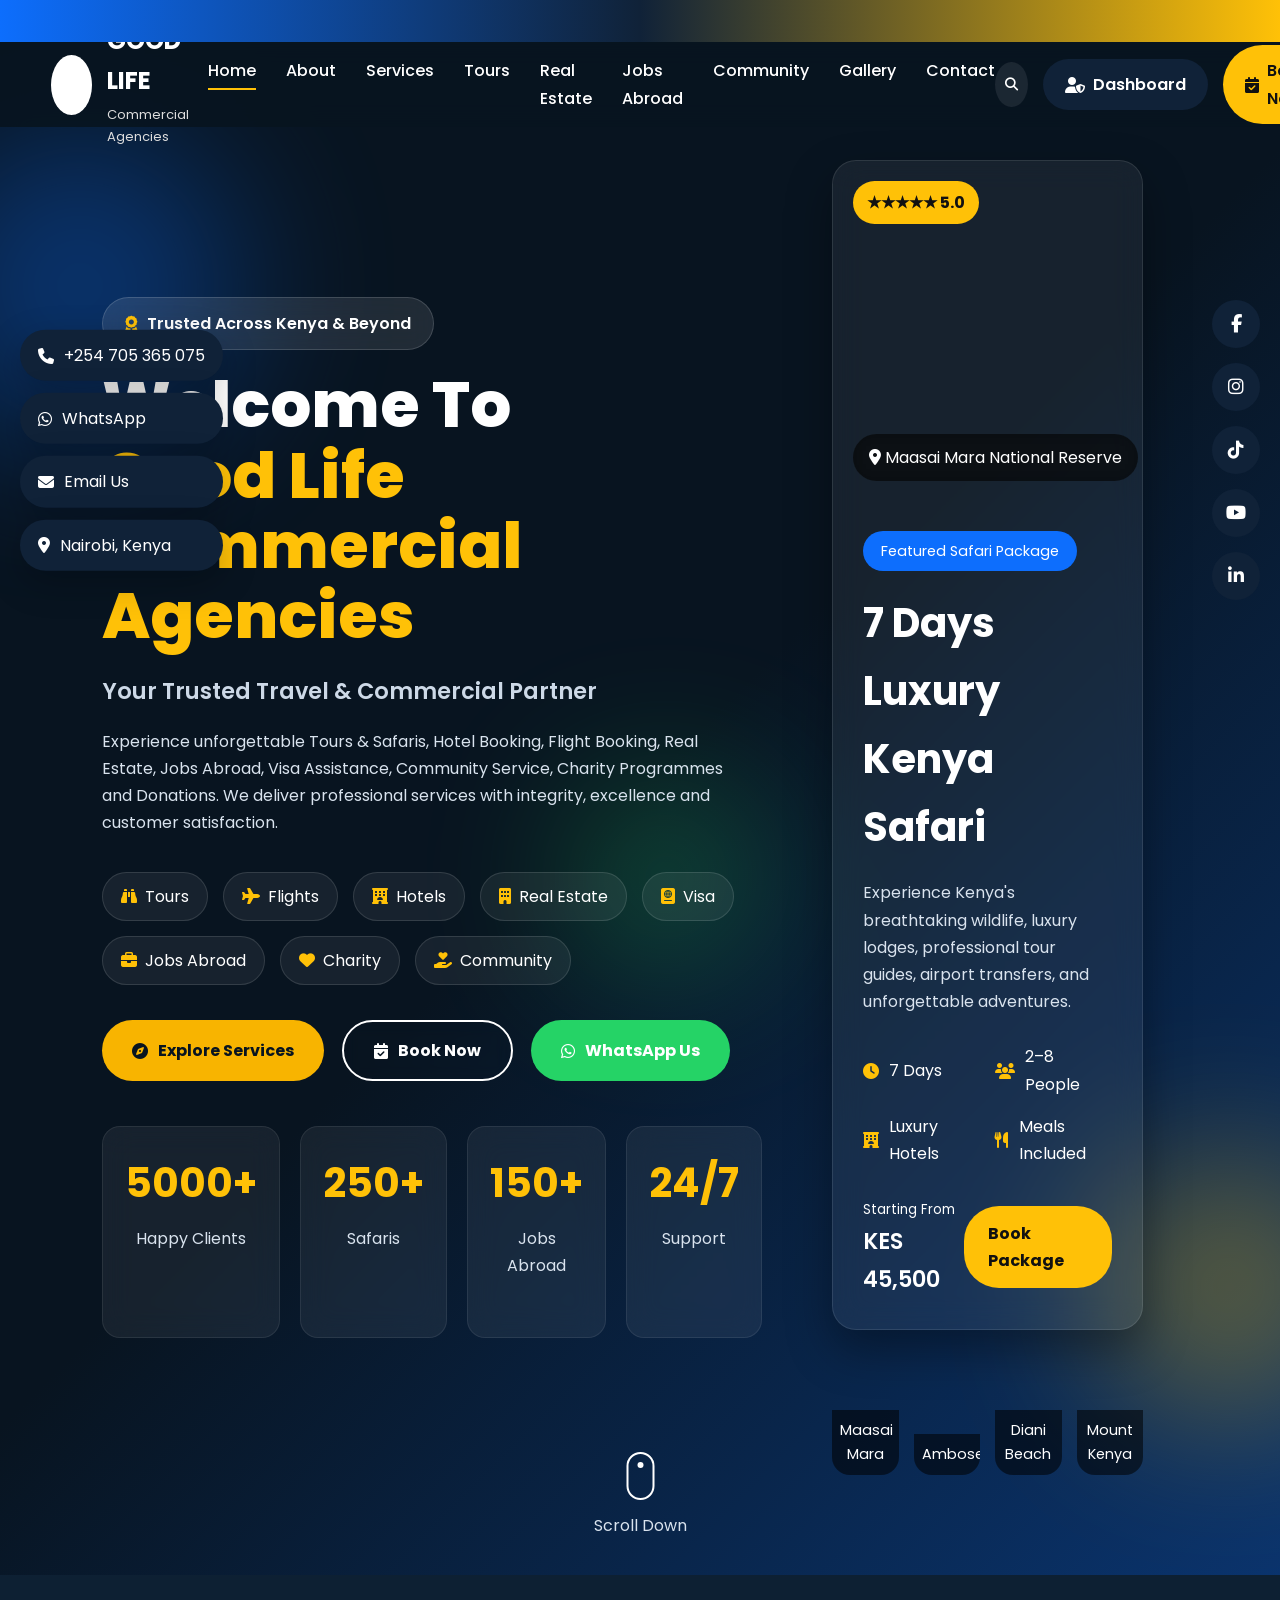
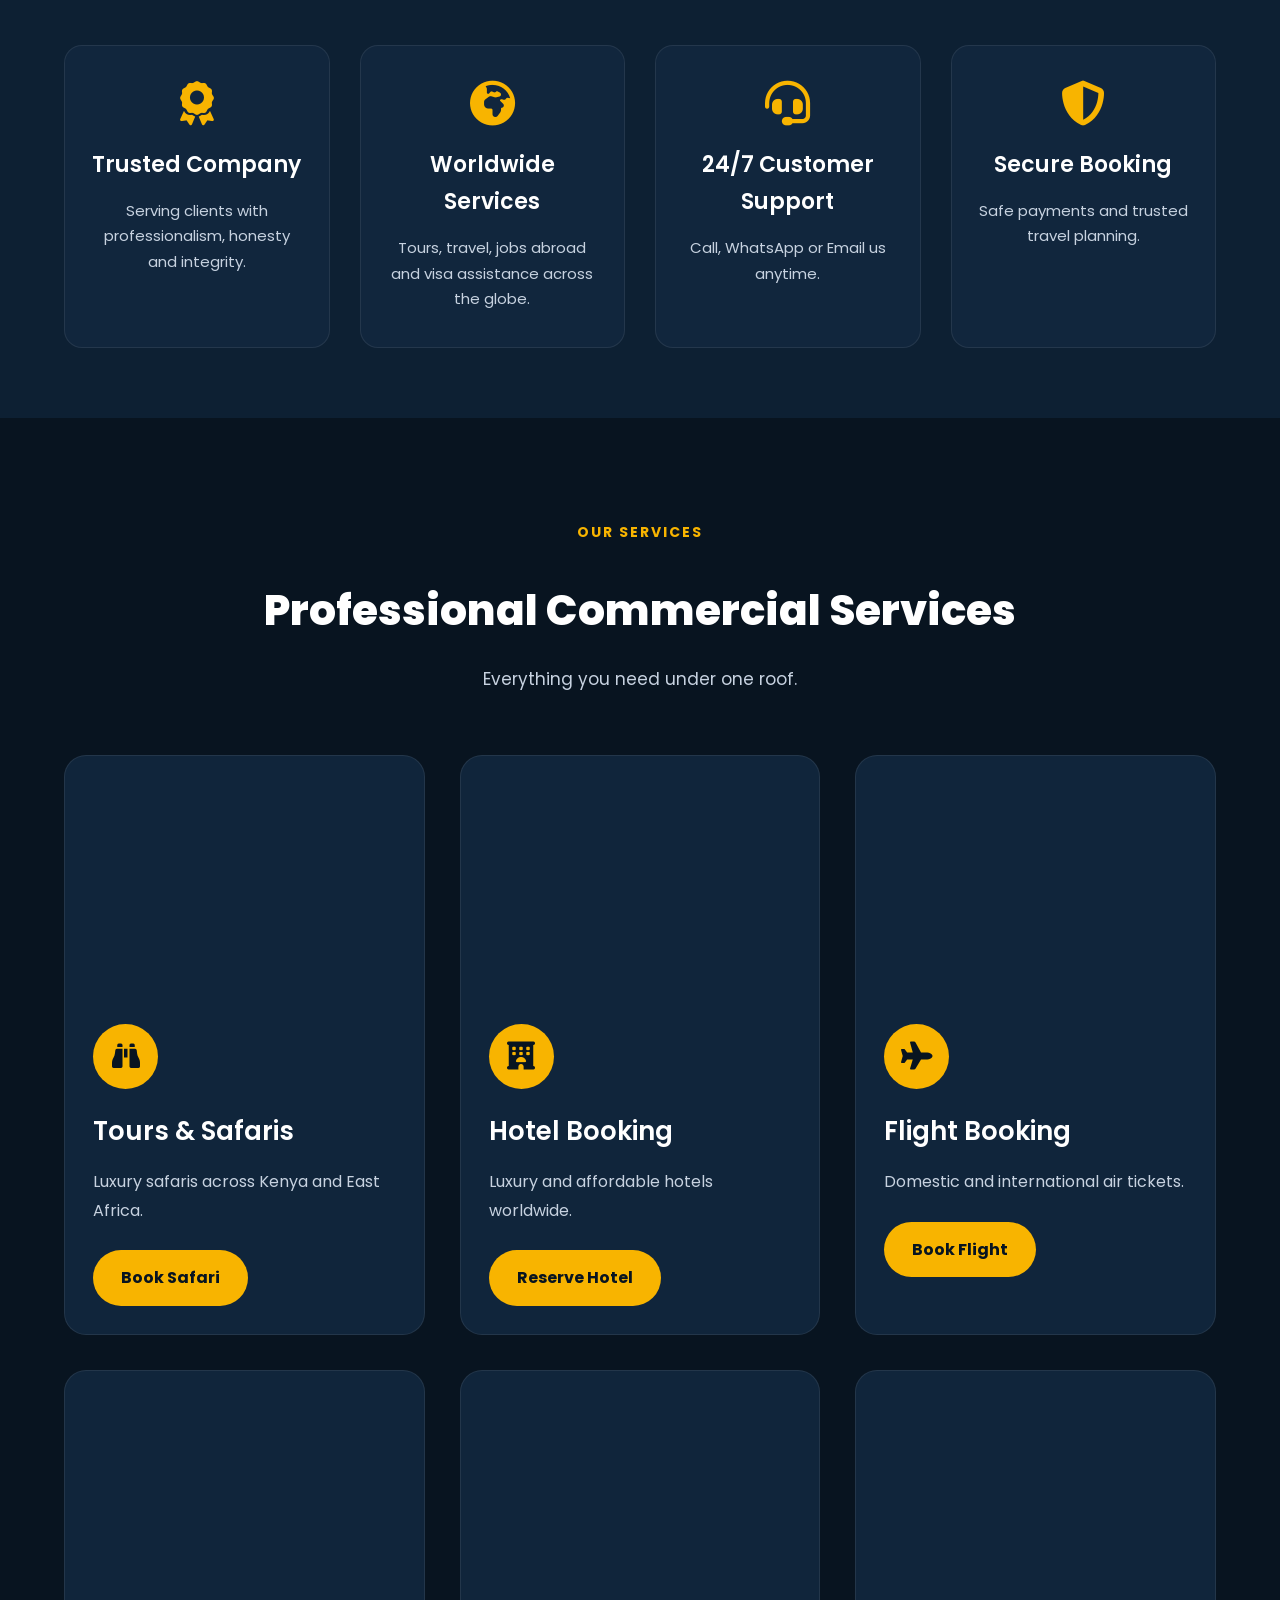
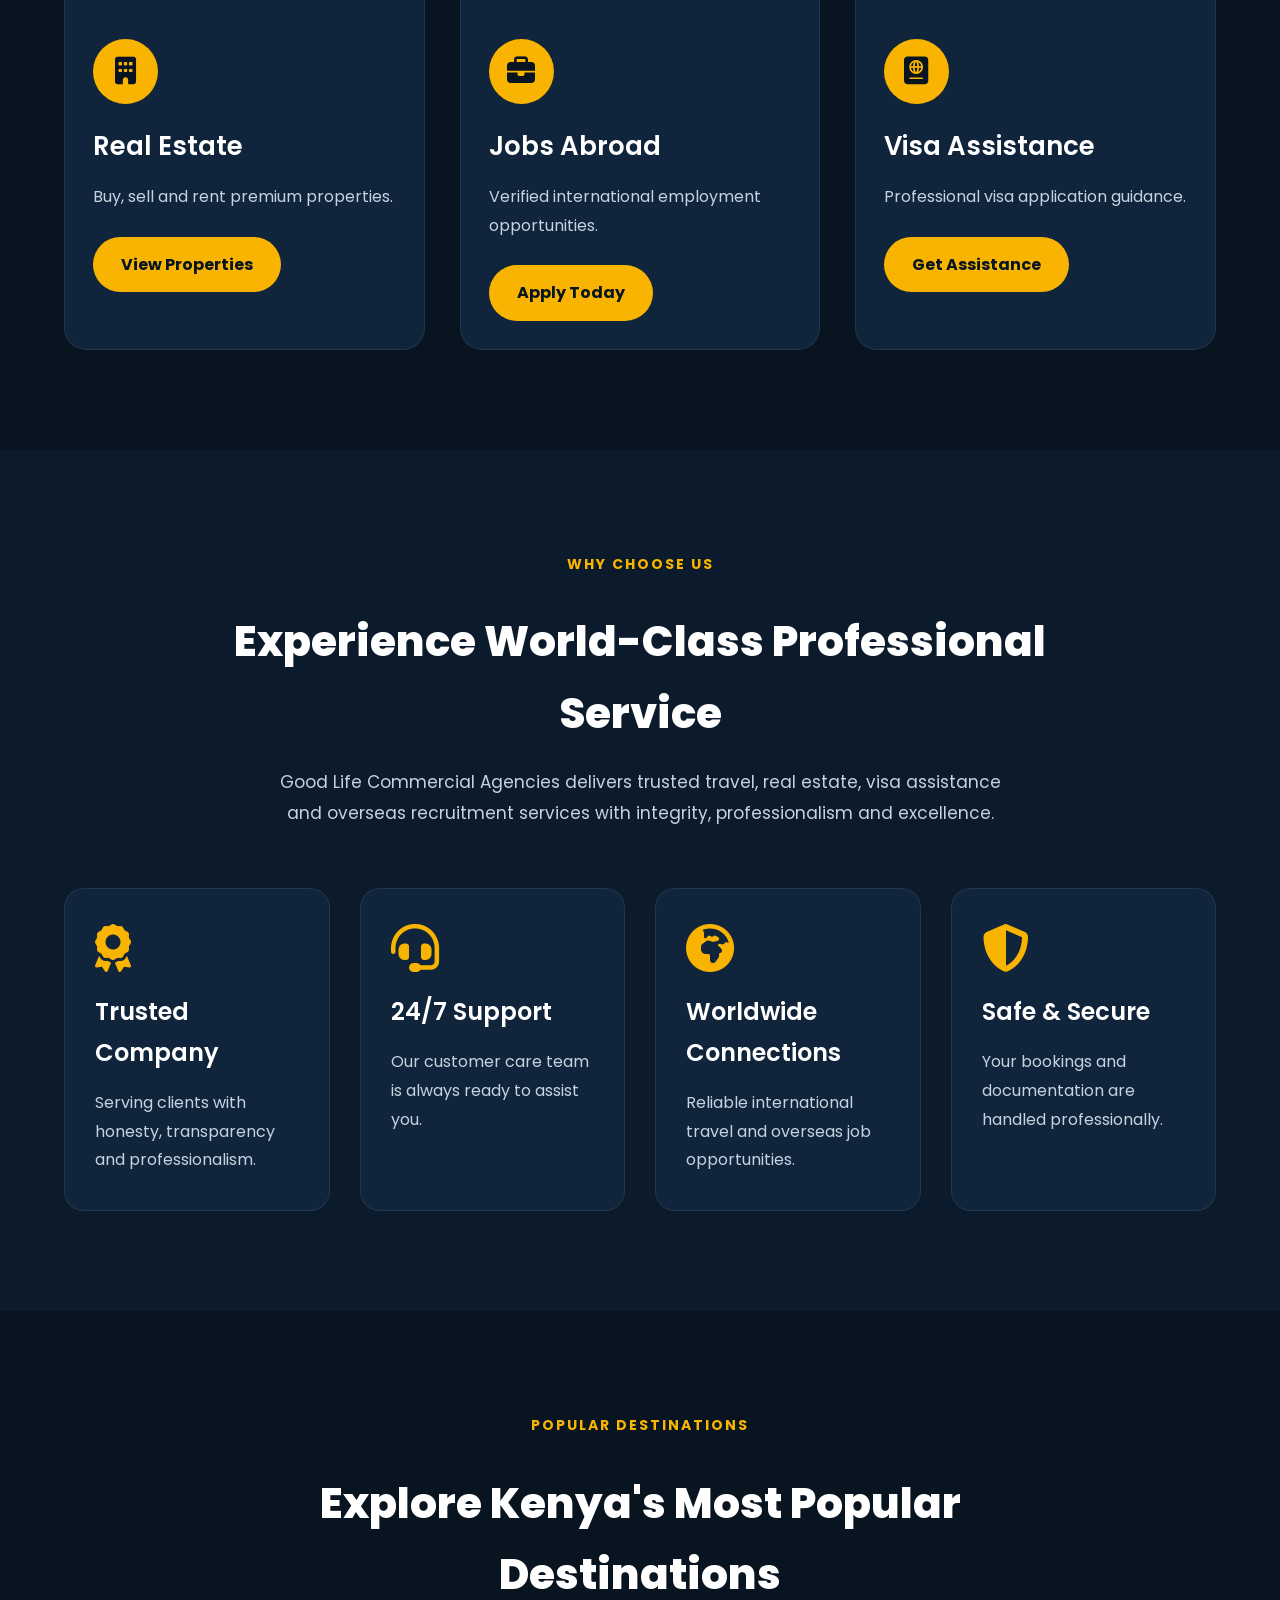
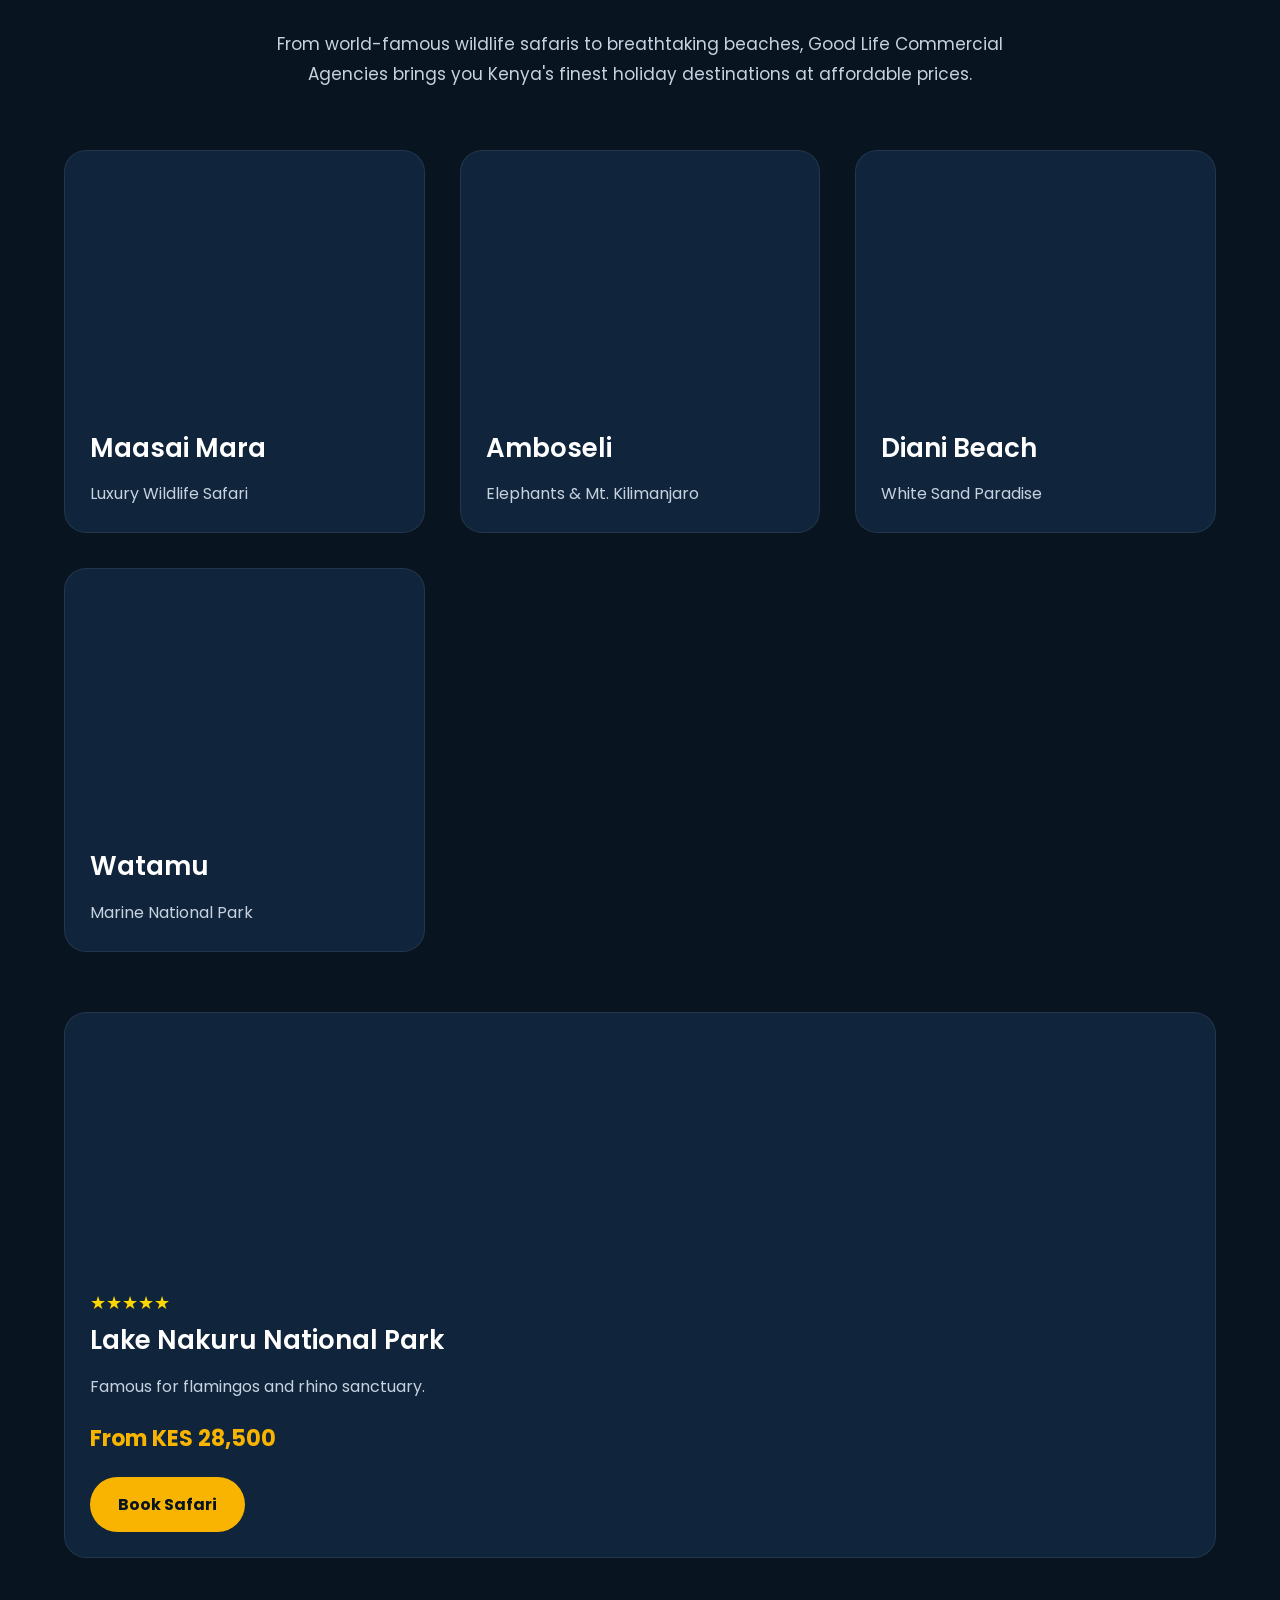
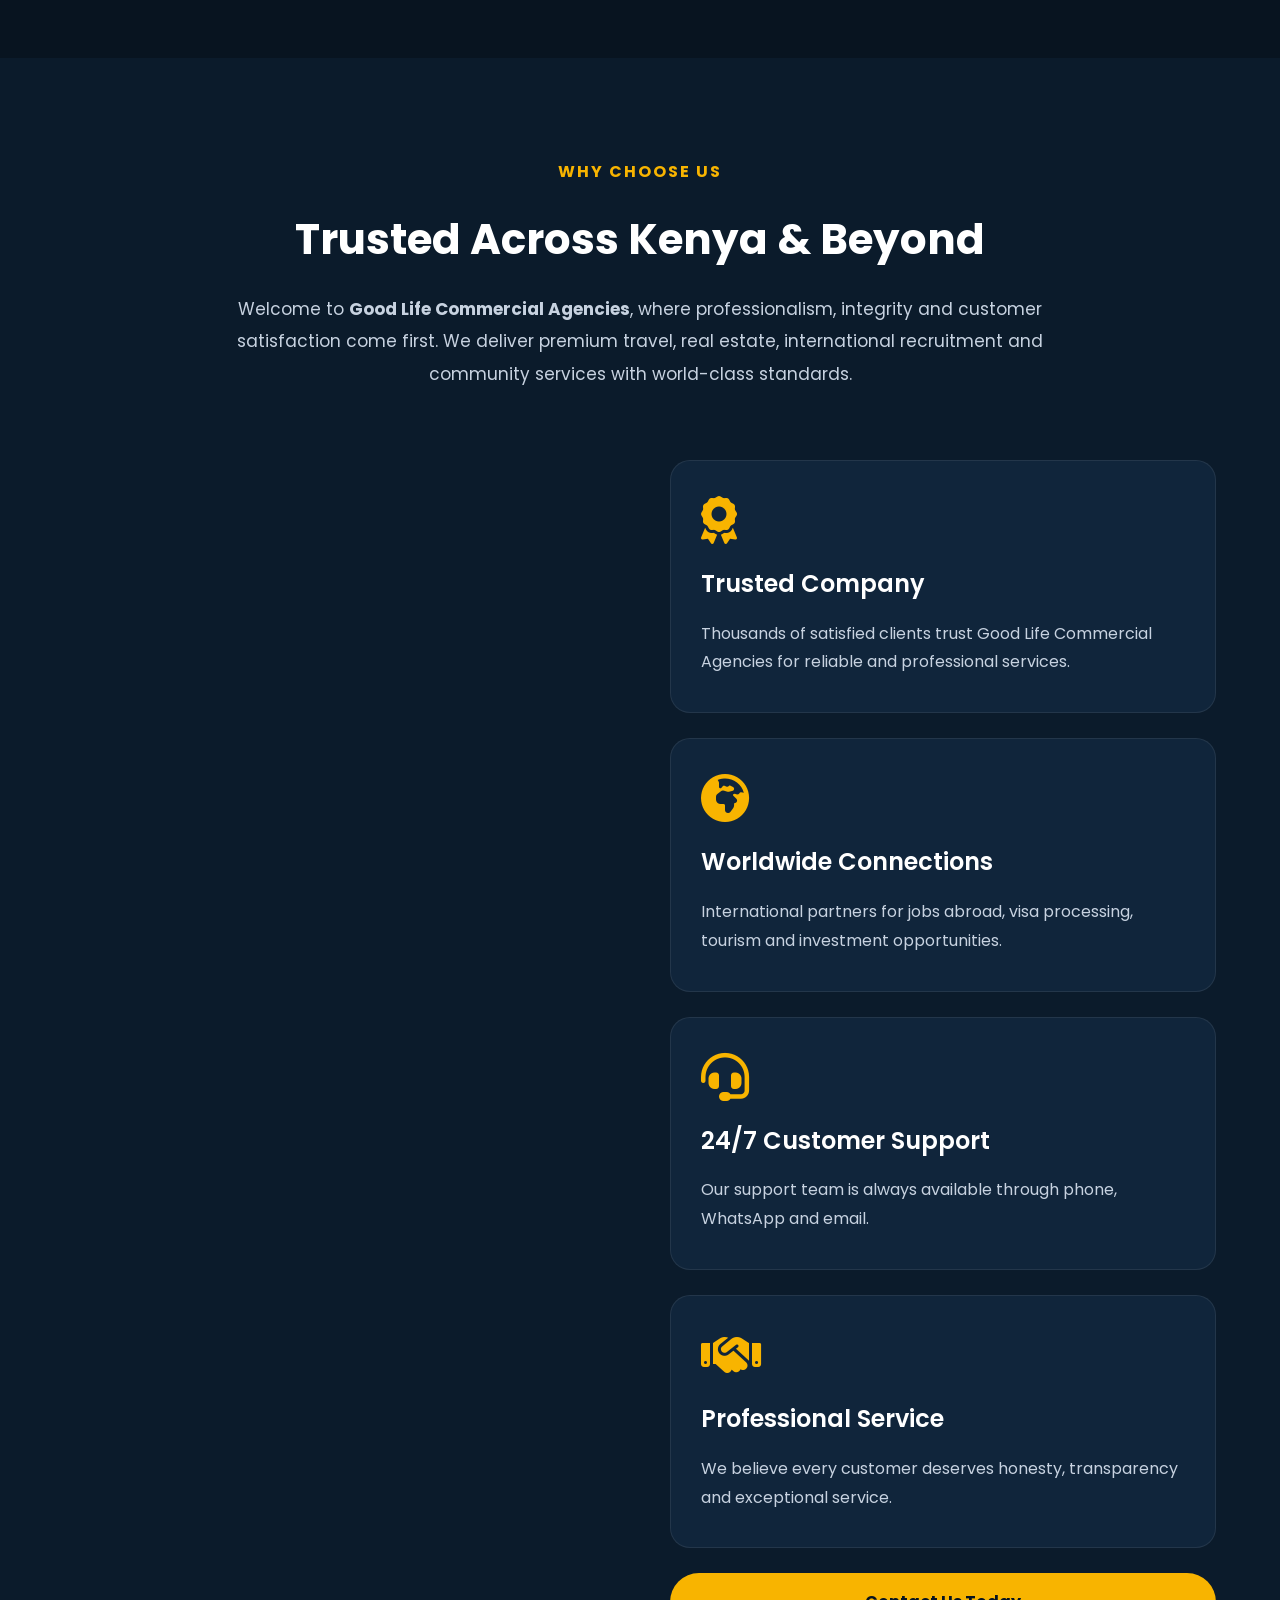
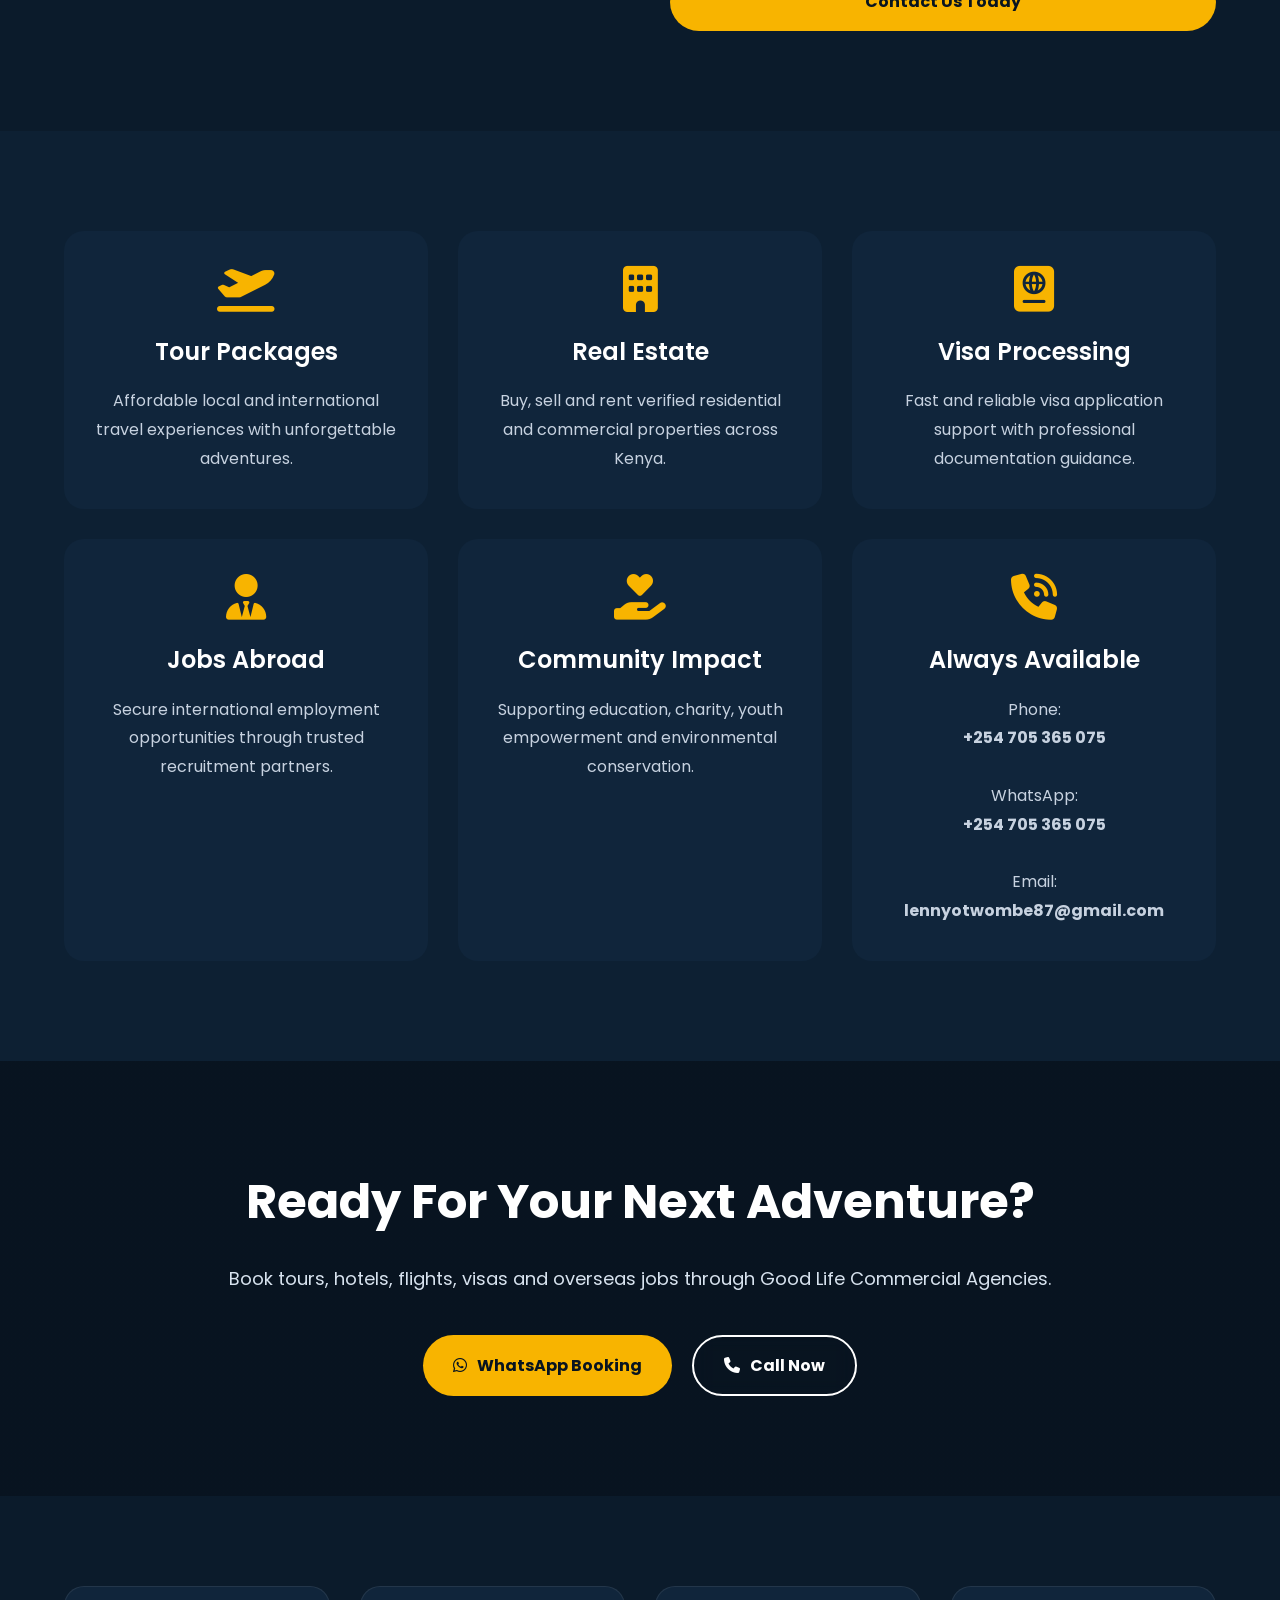
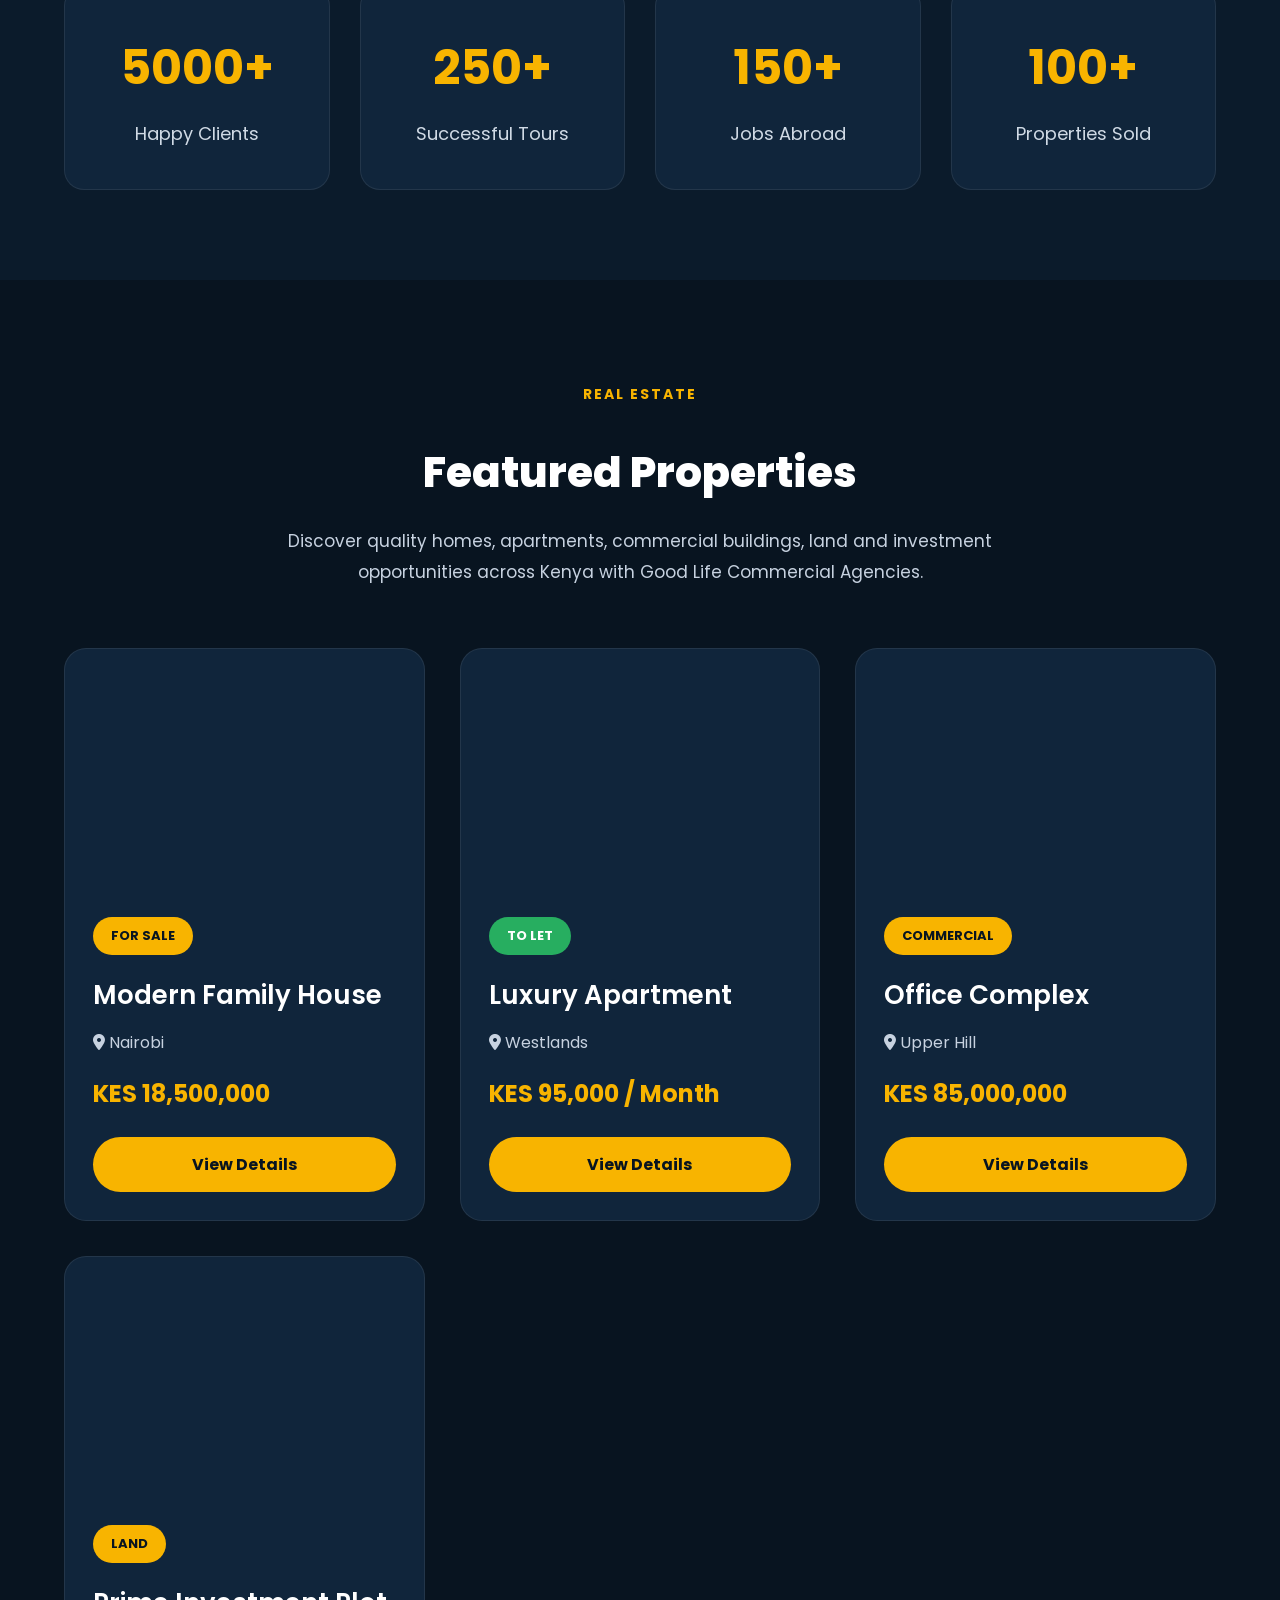
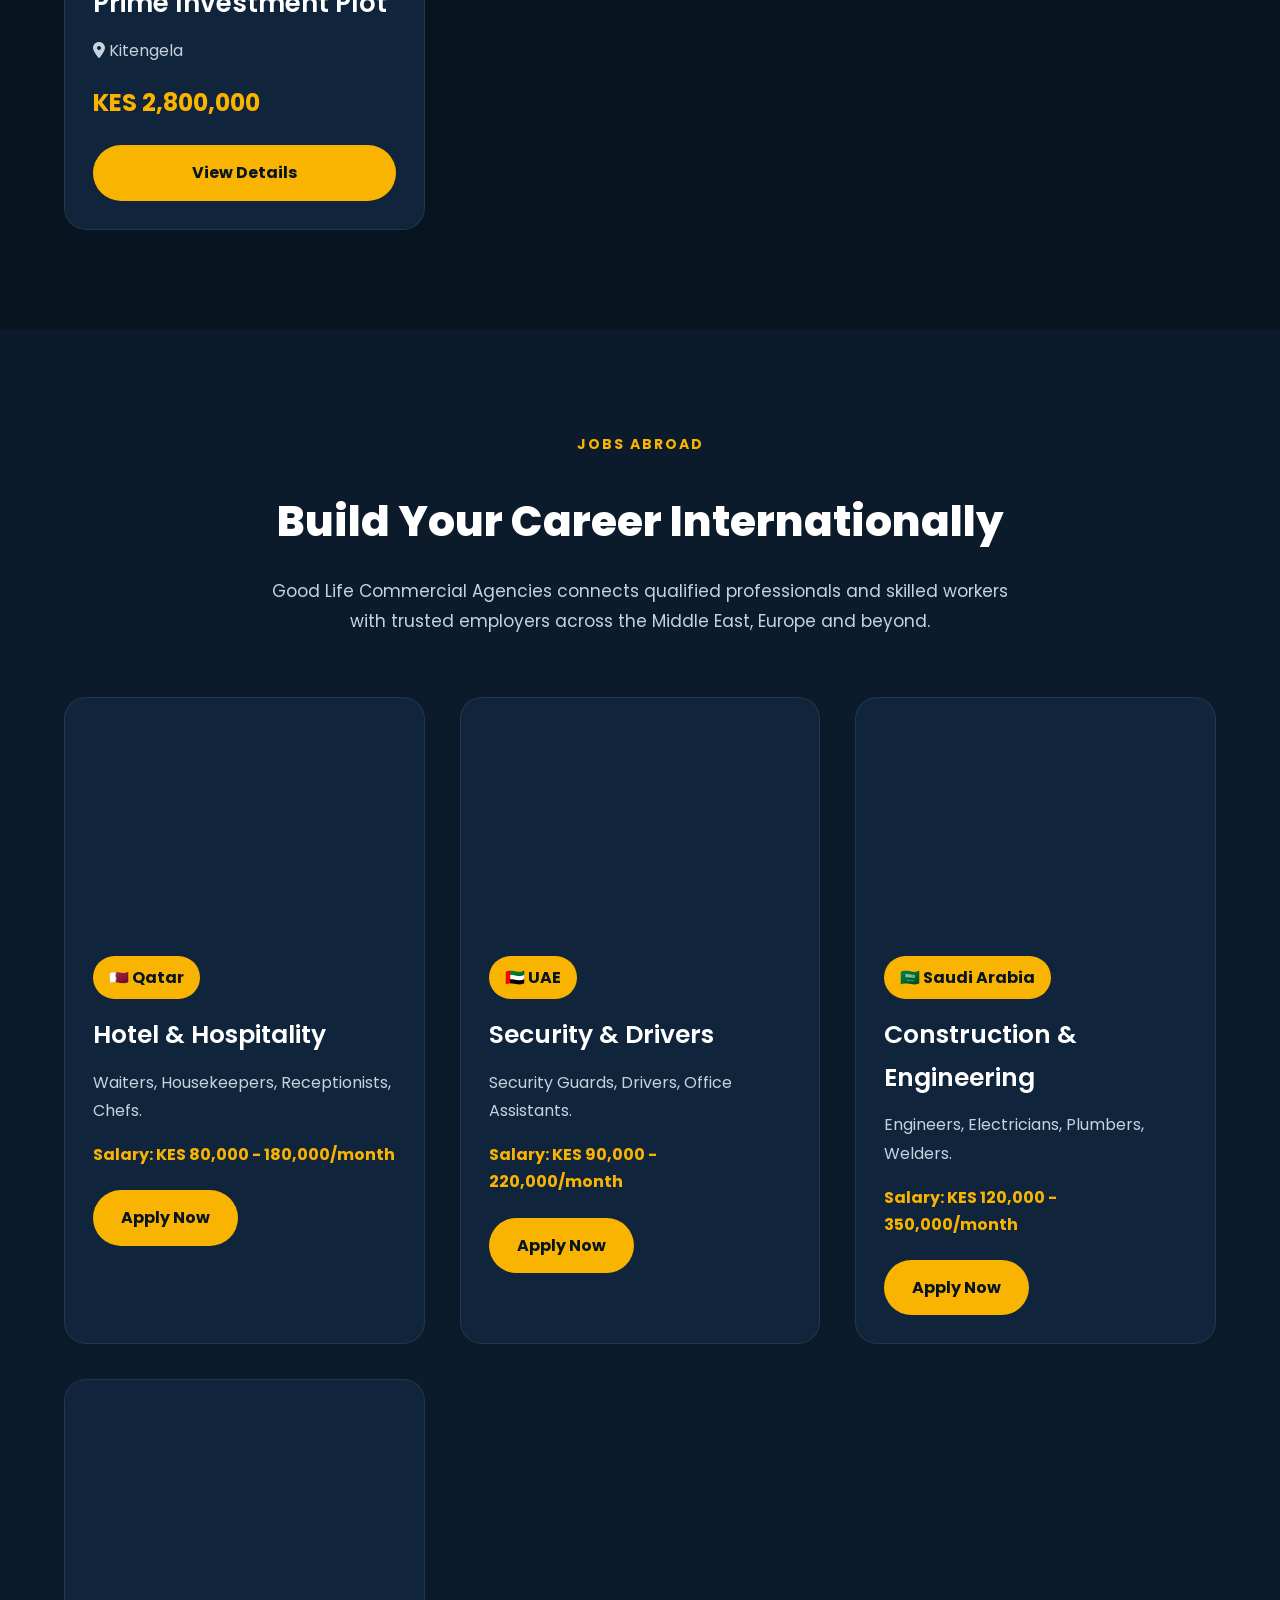
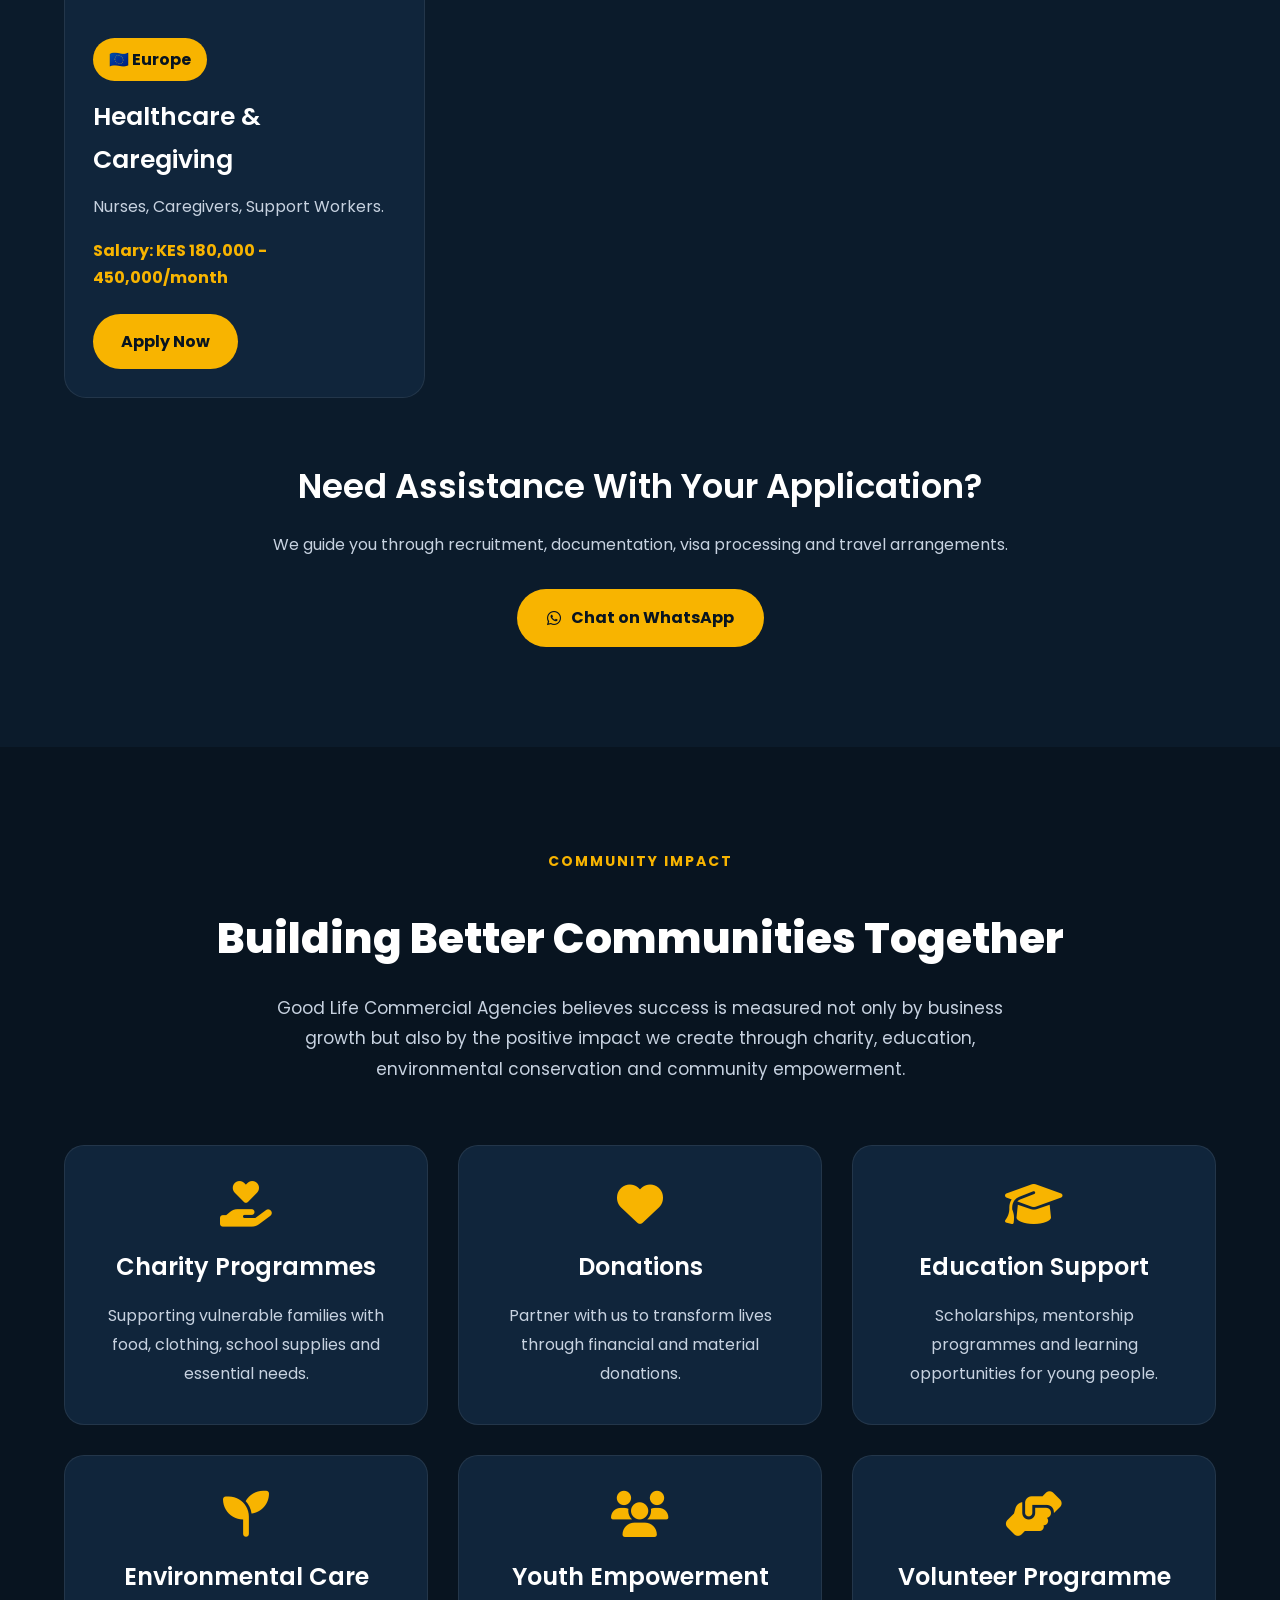
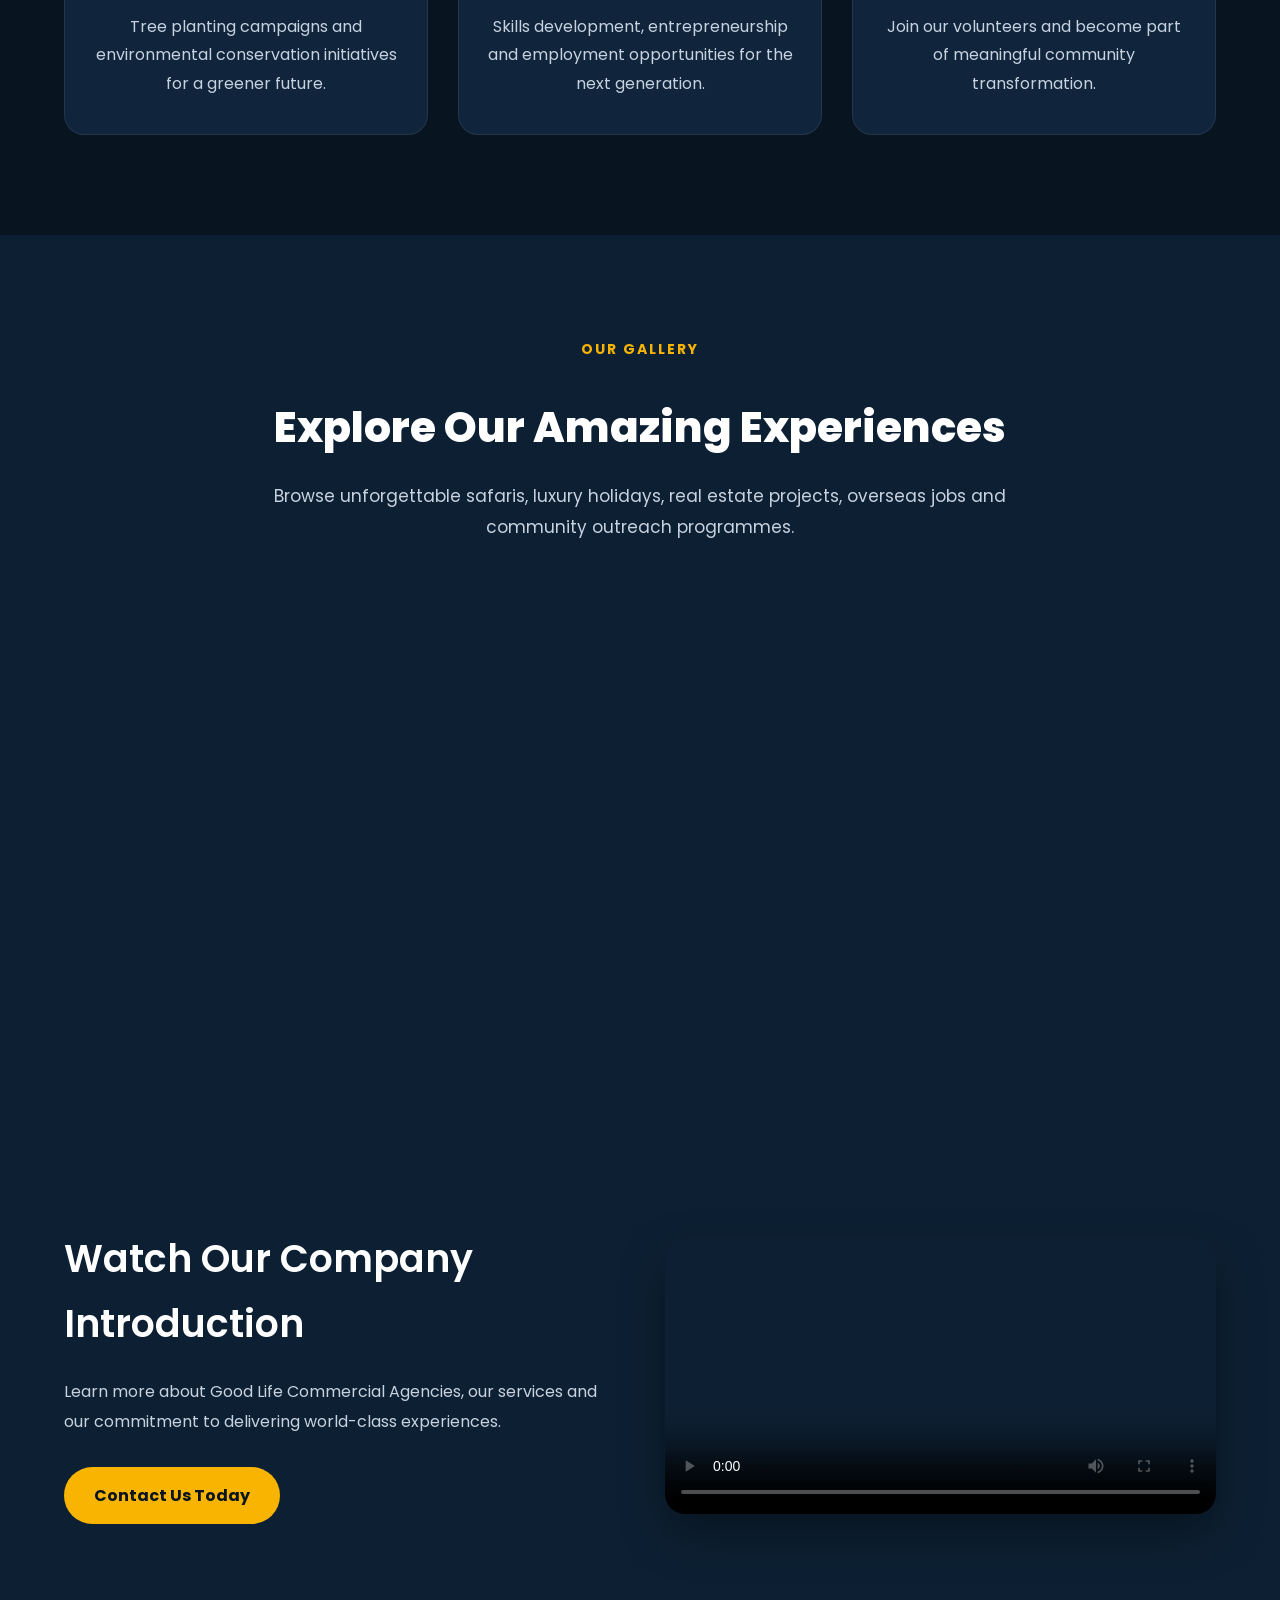
==== commit fd0e108b: "Update Index.html" ====
--- a/Index.html
+++ b/Index.html
@@ -2385,11 +2385,13 @@
 <a href="#home" class="scroll-top">
     <i class="fas fa-arrow-up"></i>
 </a>
+  
   <button class="scroll-top" aria-label="Scroll to top">
     <i class="fas fa-arrow-up"></i>
+    
 </button>
-</body>
-
+  
+</body> 
 </html>
 
   
--- a/style.css
+++ b/style.css
@@ -426,6 +426,18 @@
     background:rgba(8,20,32,.90);
 
     backdrop-filter:blur(12px);
+
+}
+
+/* Sticky Header */
+
+.header.sticky{
+
+    background: rgba(8,20,32,.98);
+
+    backdrop-filter: blur(18px);
+
+    box-shadow: 0 8px 25px rgba(0,0,0,.35);
 
 }
 
@@ -2552,3 +2564,98 @@
     opacity:1;
     visibility:visible;
     }
+/*==============================
+SCROLL TO TOP BUTTON
+==============================*/
+
+.scroll-top{
+    position:fixed;
+    right:25px;
+    bottom:25px;
+    width:55px;
+    height:55px;
+    border:none;
+    border-radius:50%;
+    background:#0d6efd;
+    color:#fff;
+    font-size:22px;
+    cursor:pointer;
+    display:flex;
+    align-items:center;
+    justify-content:center;
+    box-shadow:0 10px 25px rgba(0,0,0,.3);
+
+    opacity:0;
+    visibility:hidden;
+    transform:translateY(20px);
+
+    transition:.35s;
+
+    z-index:999;
+}
+
+.scroll-top.show{
+    opacity:1;
+    visibility:visible;
+    transform:translateY(0);
+}
+
+.scroll-top:hover{
+    transform:translateY(-5px);
+}
+
+header.classList.add("sticky");
+
+/*====================================
+BUTTON RIPPLE EFFECT
+====================================*/
+
+.ripple{
+
+    position:absolute;
+
+    width:20px;
+    height:20px;
+
+    background:rgba(255,255,255,.6);
+
+    border-radius:50%;
+
+    transform:translate(-50%,-50%) scale(0);
+
+    animation:ripple .6s linear;
+
+    pointer-events:none;
+
+}
+
+@keyframes ripple{
+
+    to{
+
+        transform:translate(-50%,-50%) scale(18);
+
+        opacity:0;
+
+    }
+
+}
+
+/*====================================
+IMAGE FADE-IN
+====================================*/
+
+img{
+
+    opacity:0;
+
+    transition:opacity .6s ease;
+
+}
+
+img.loaded{
+
+    opacity:1;
+
+}
+
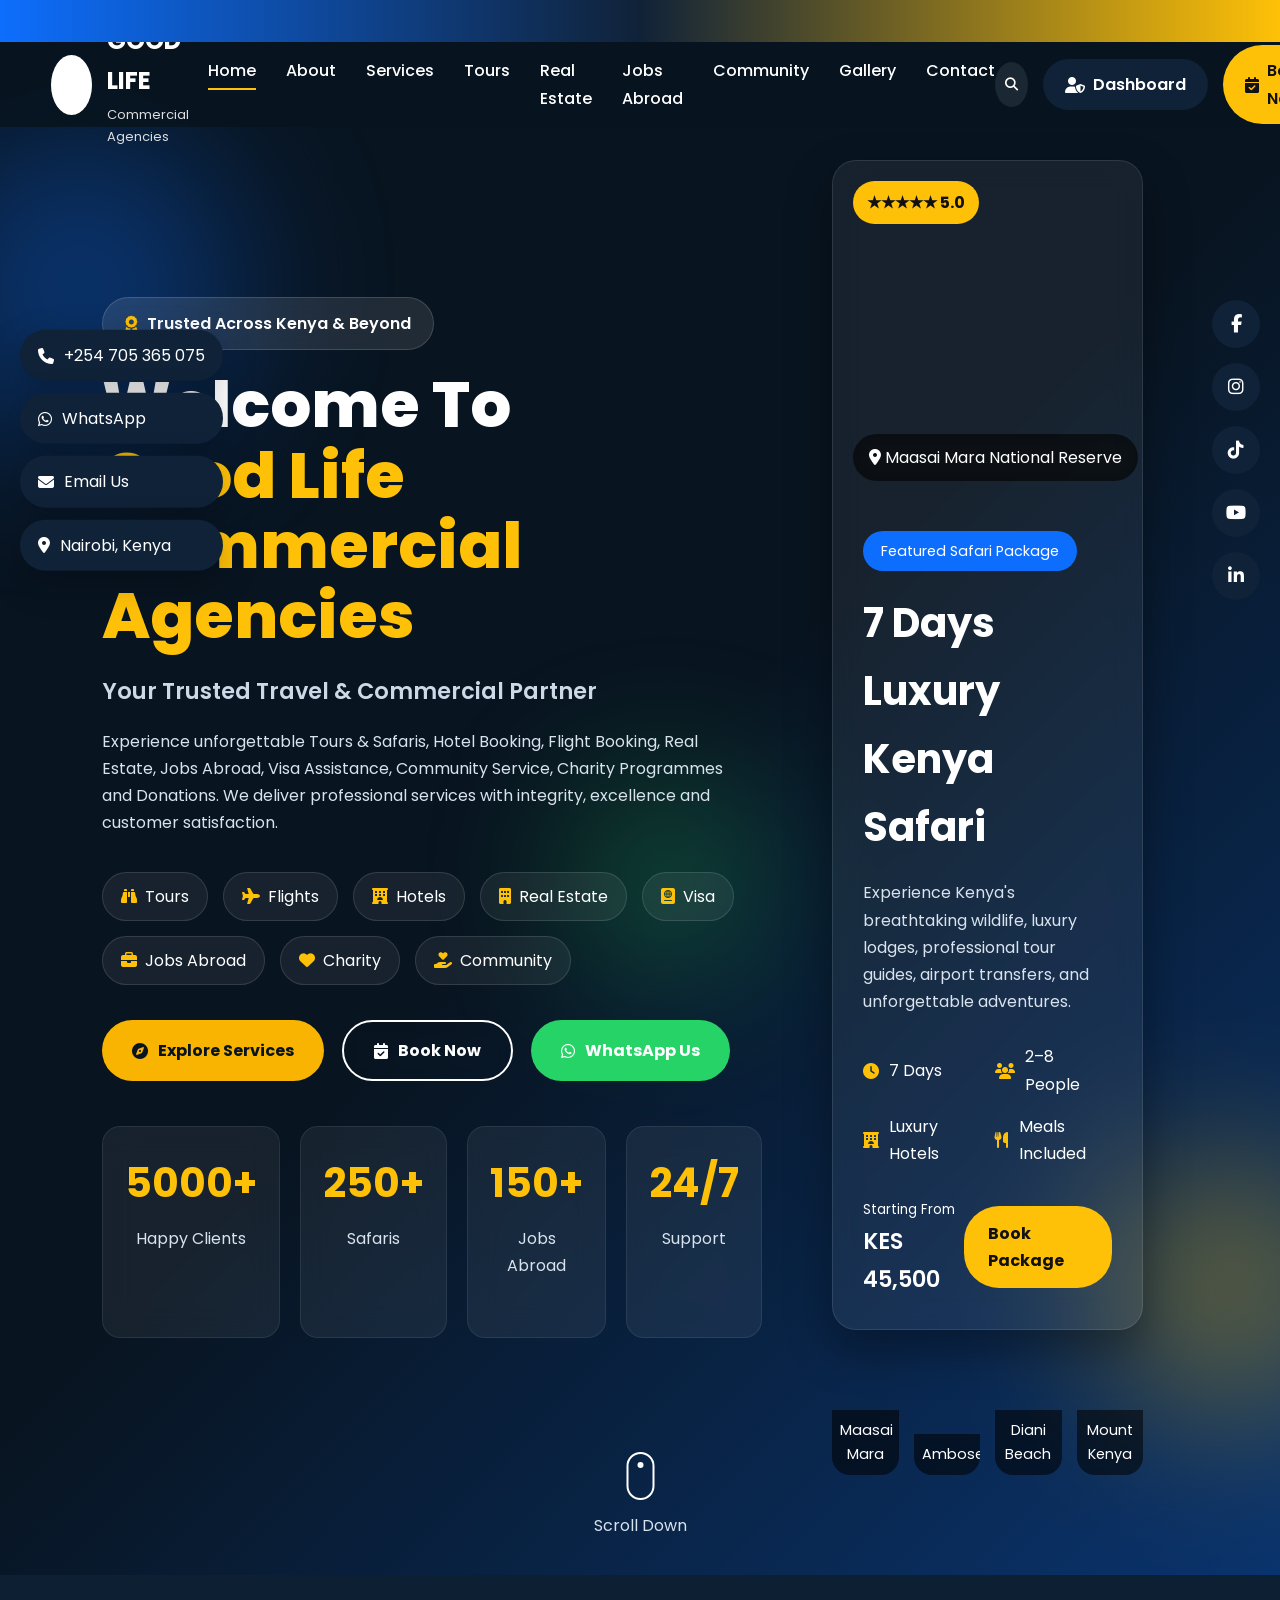
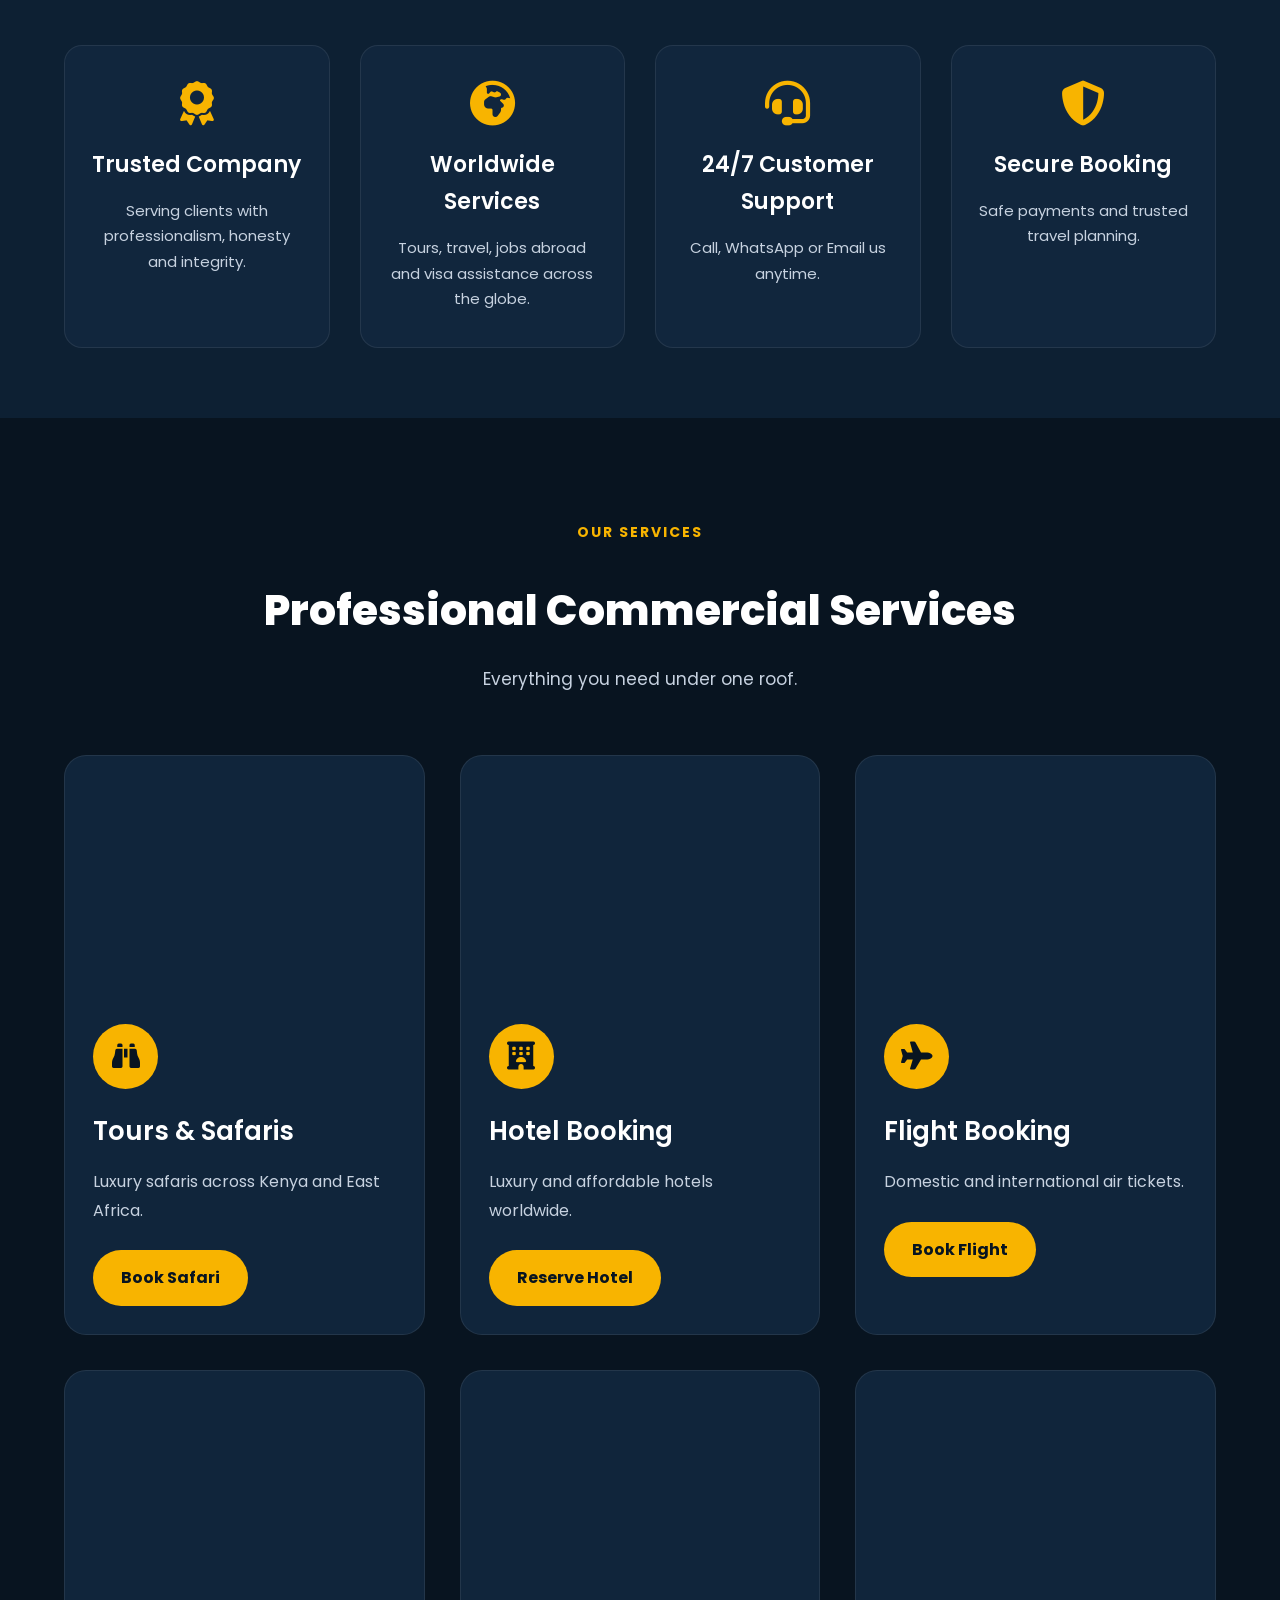
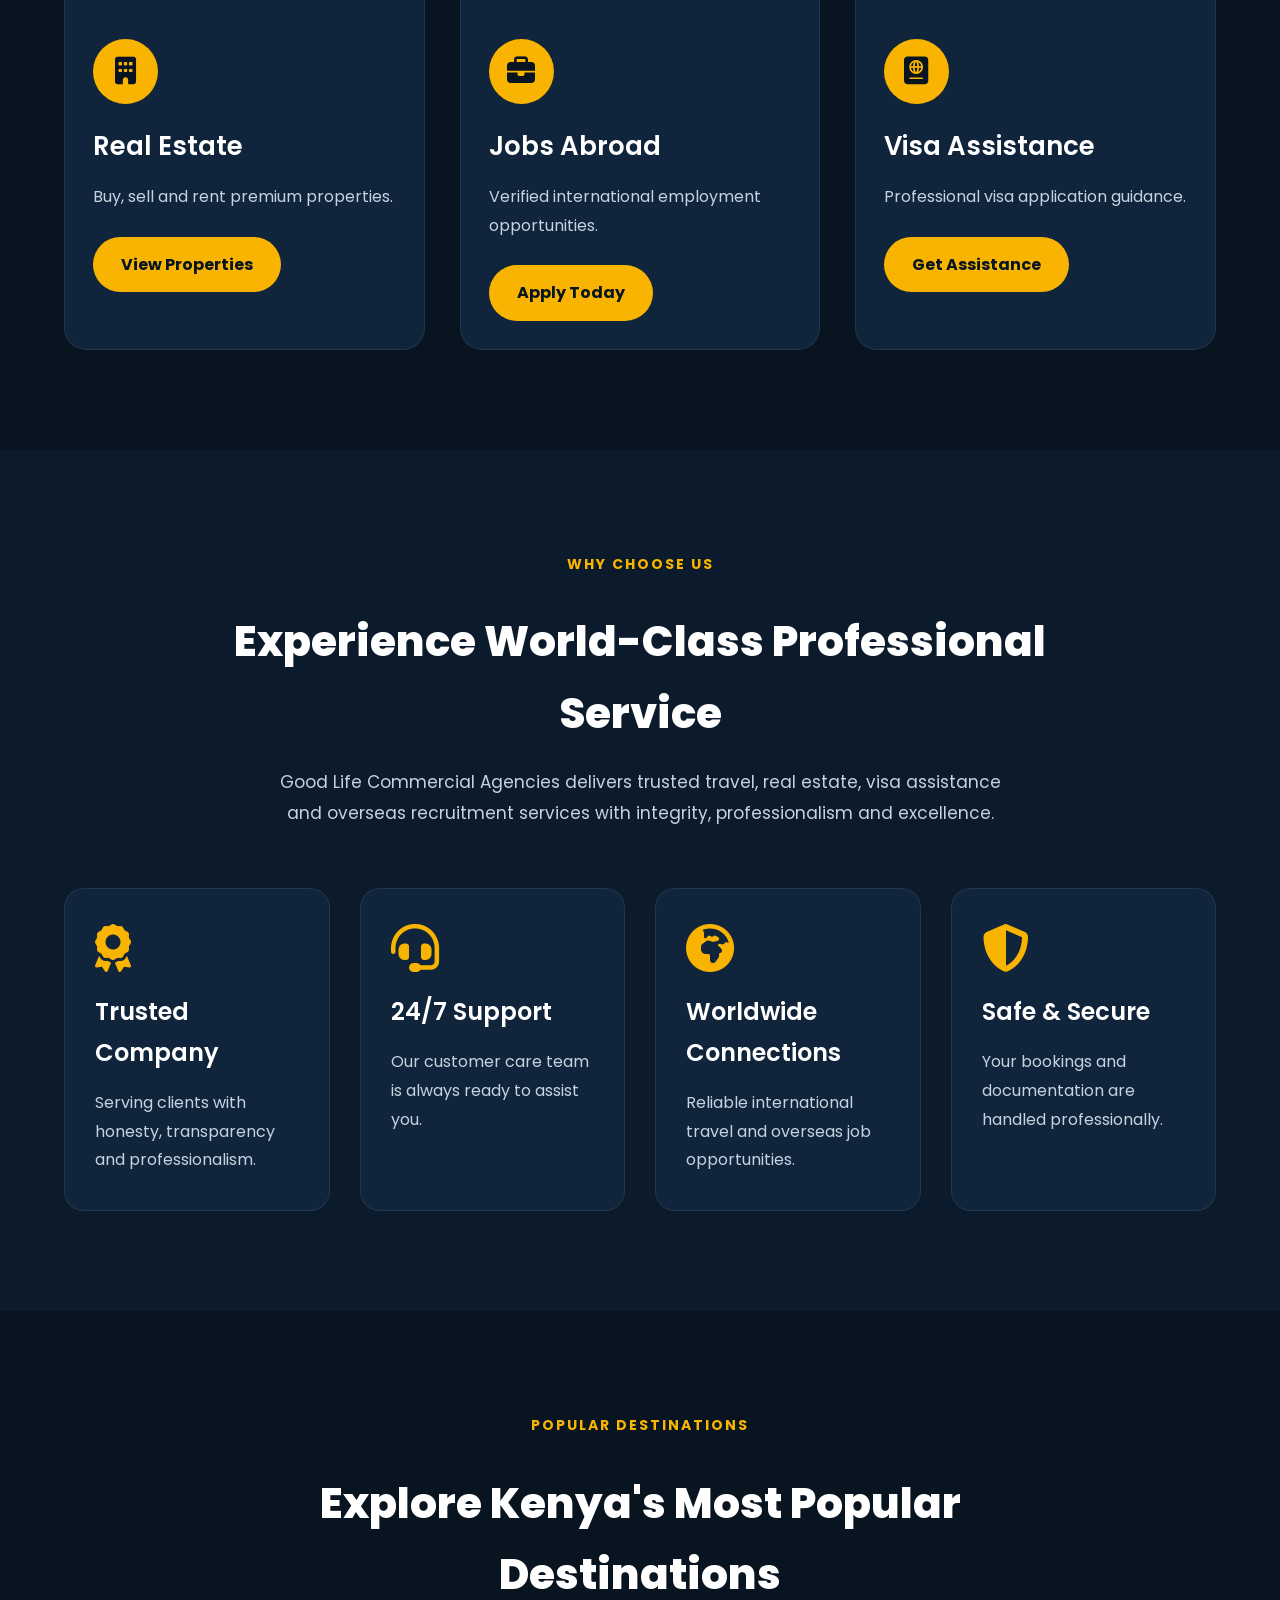
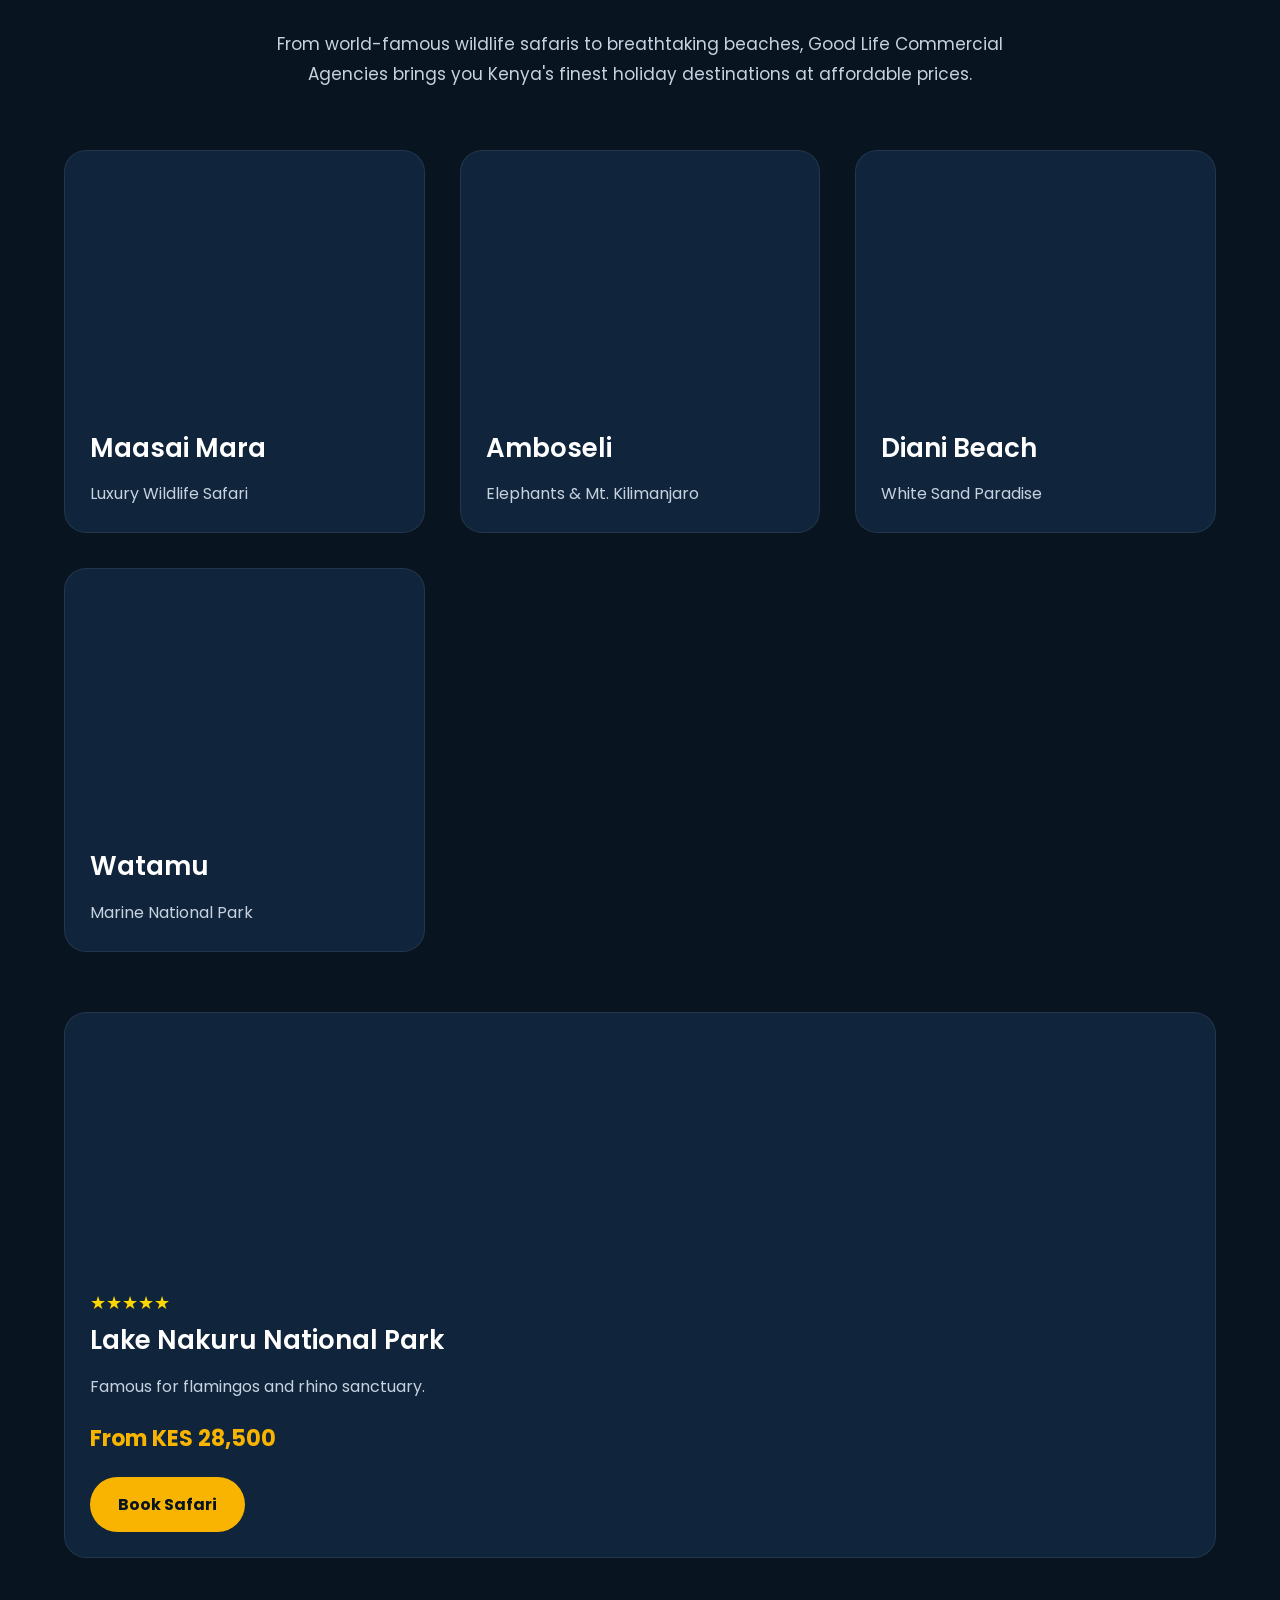
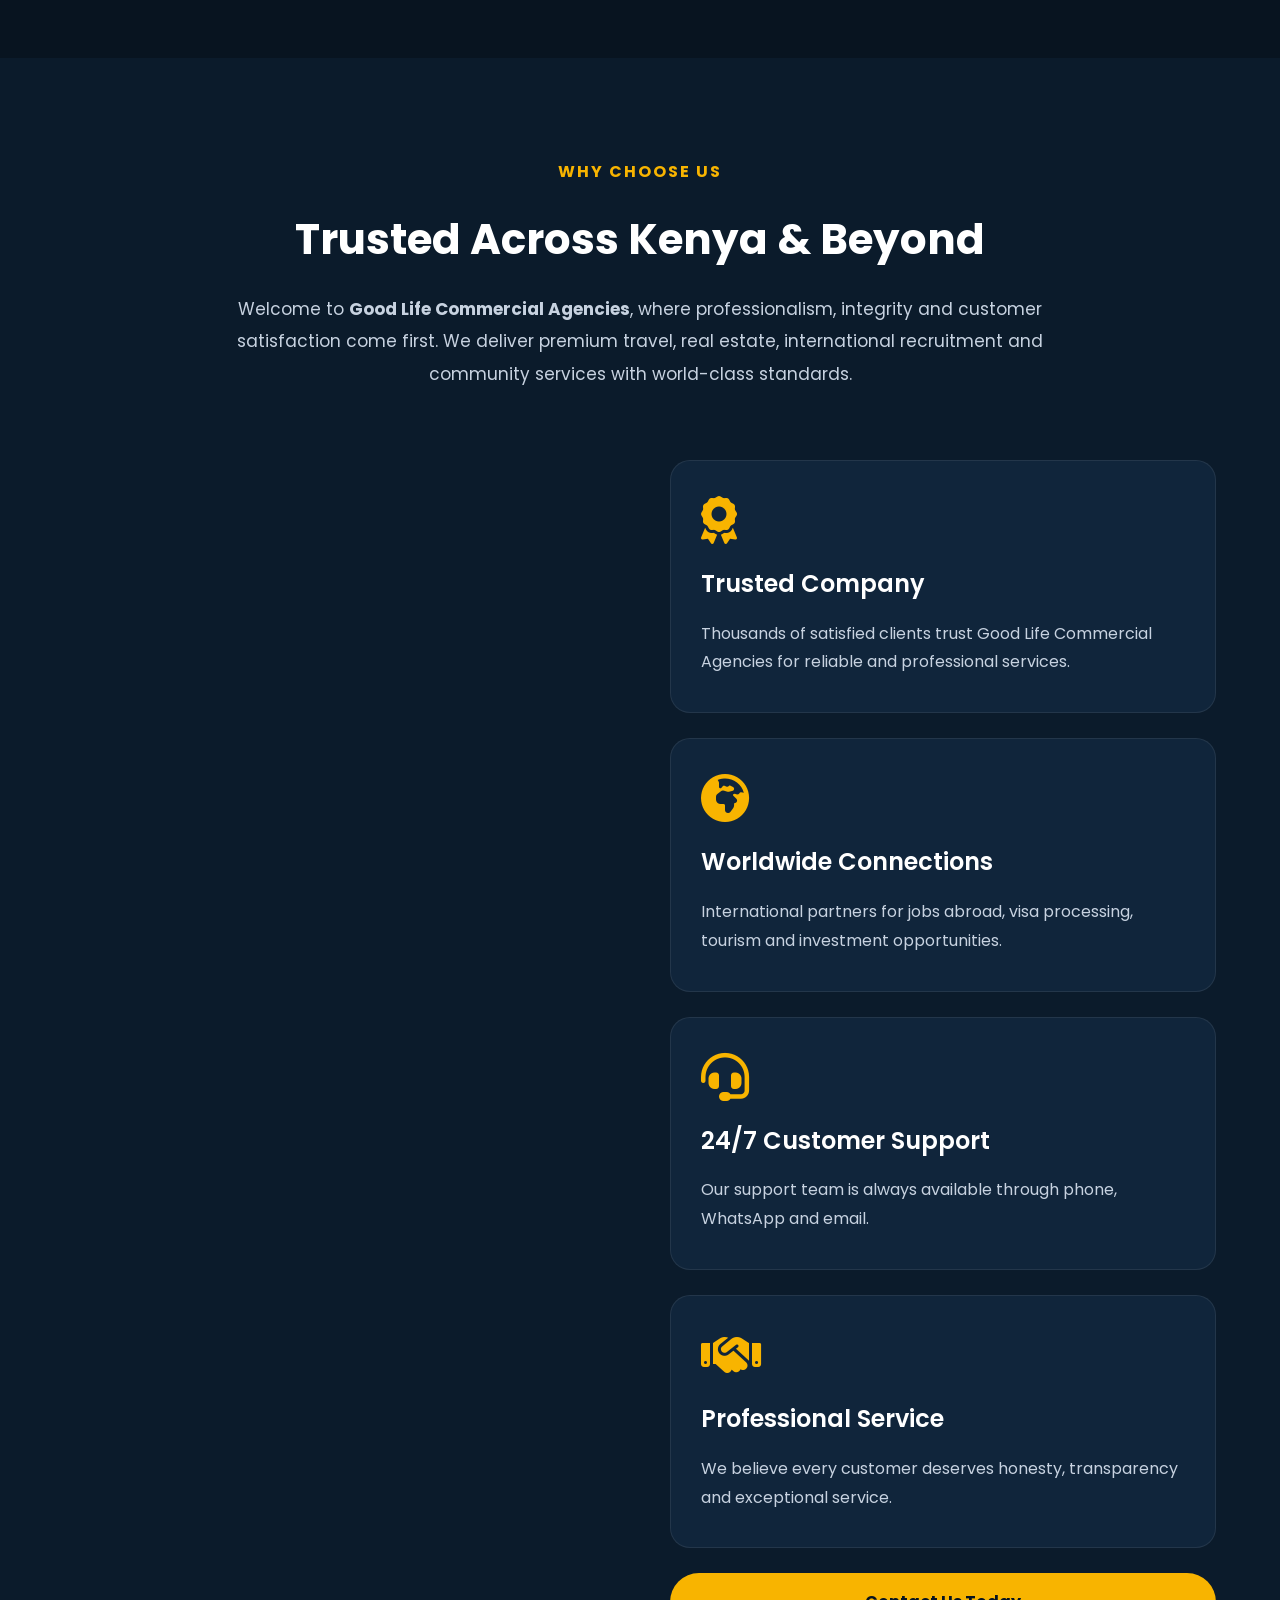
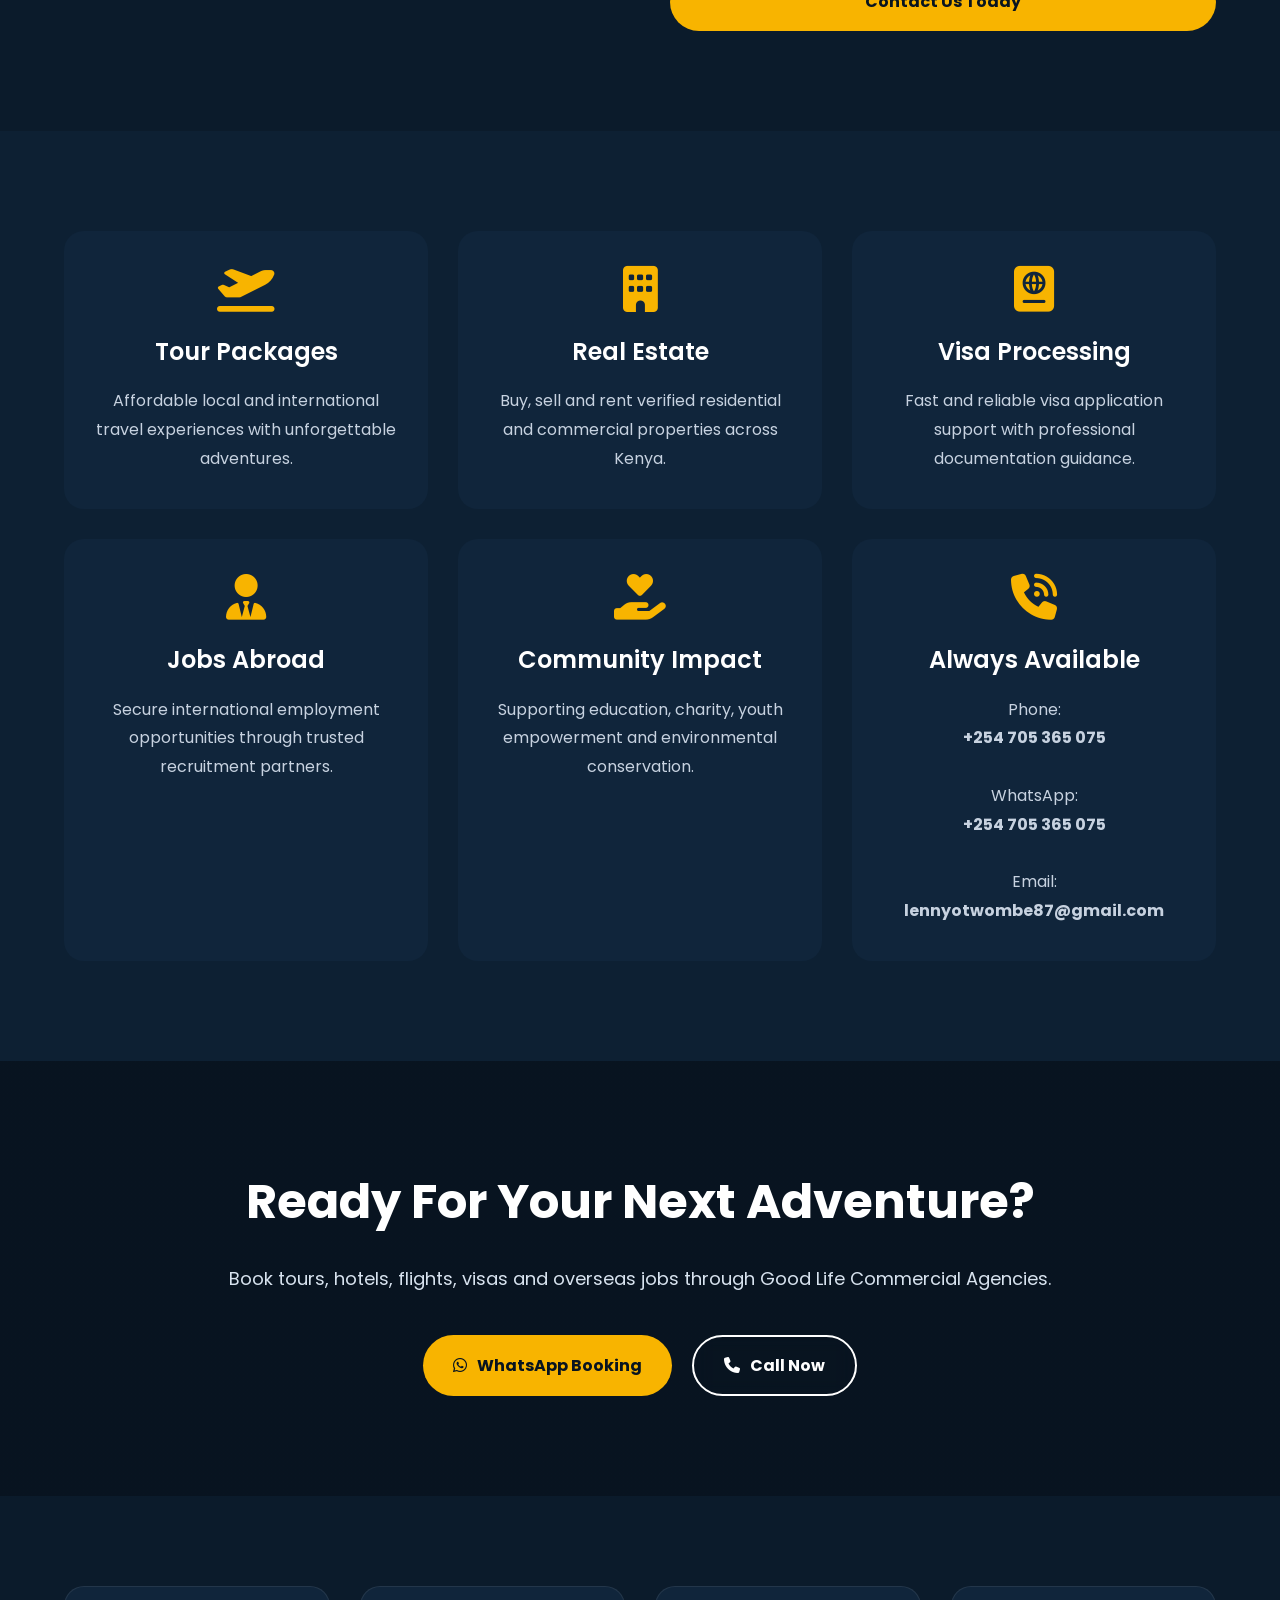
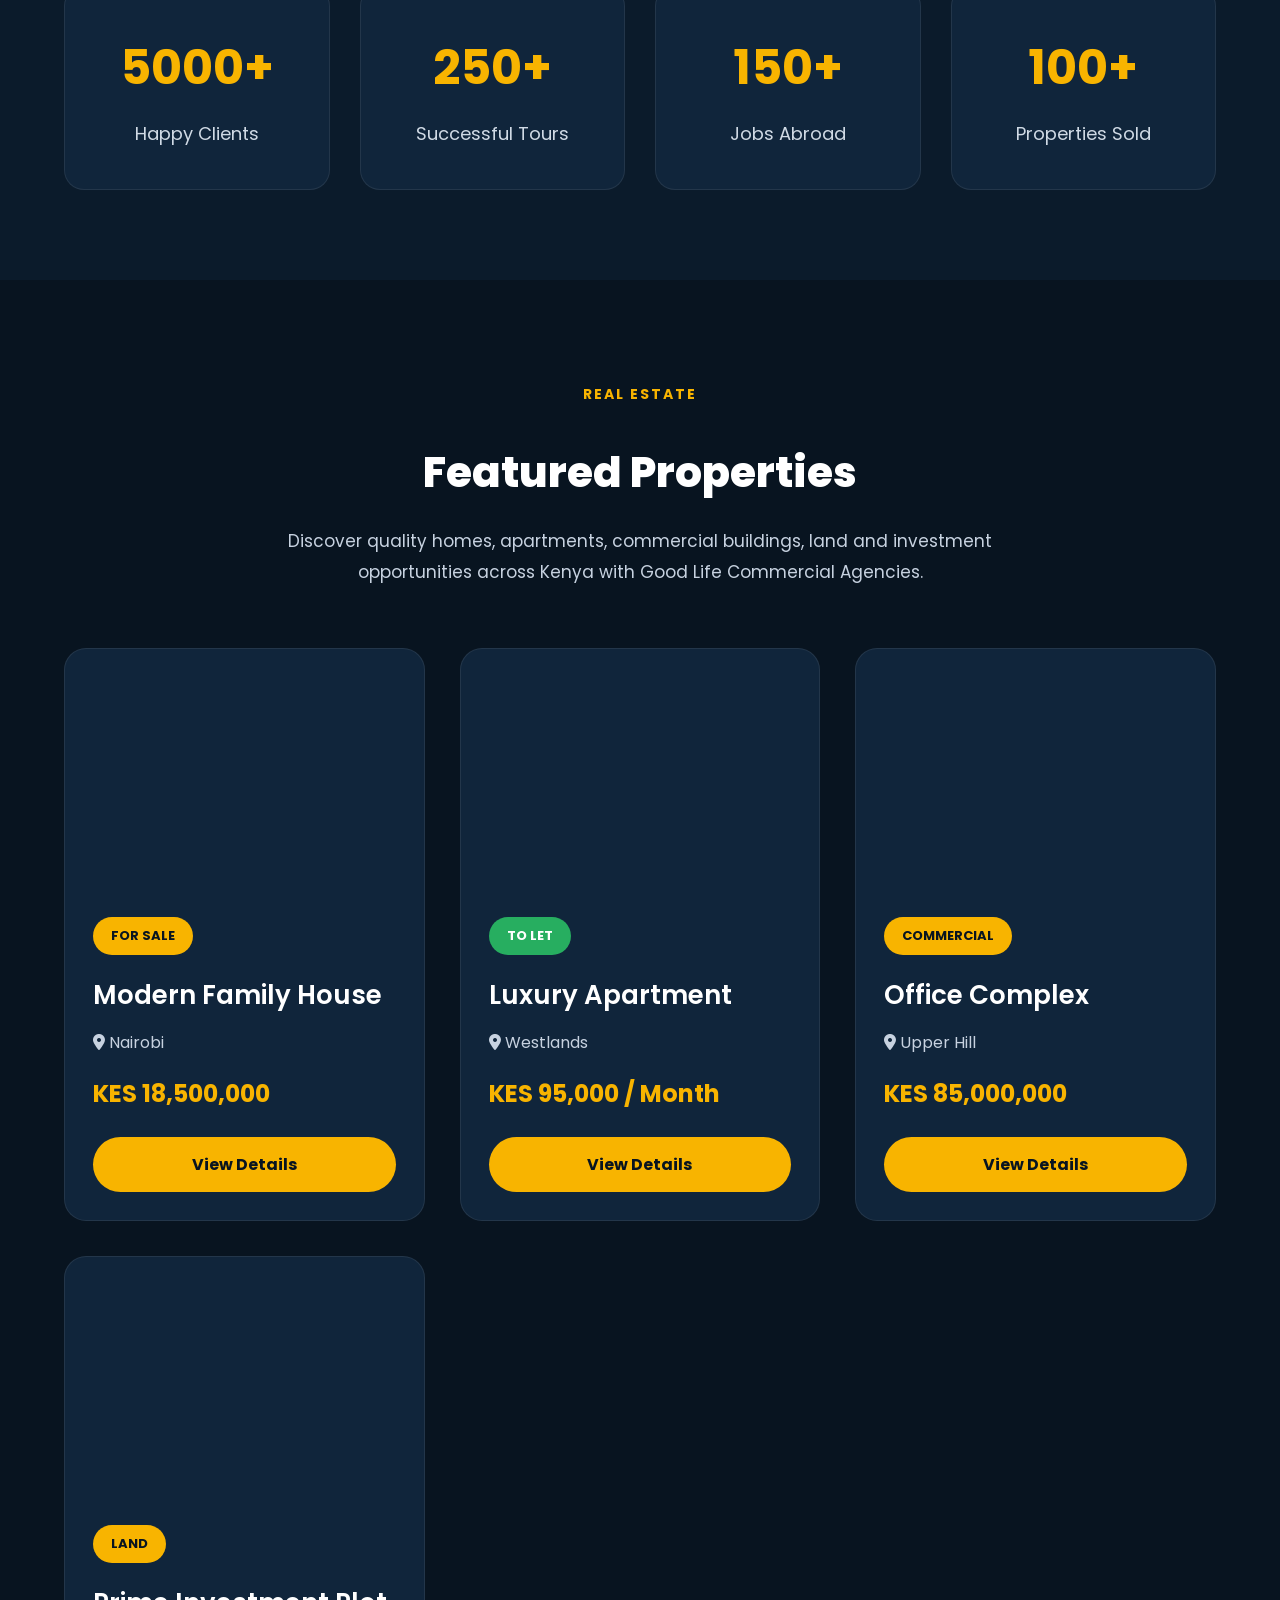
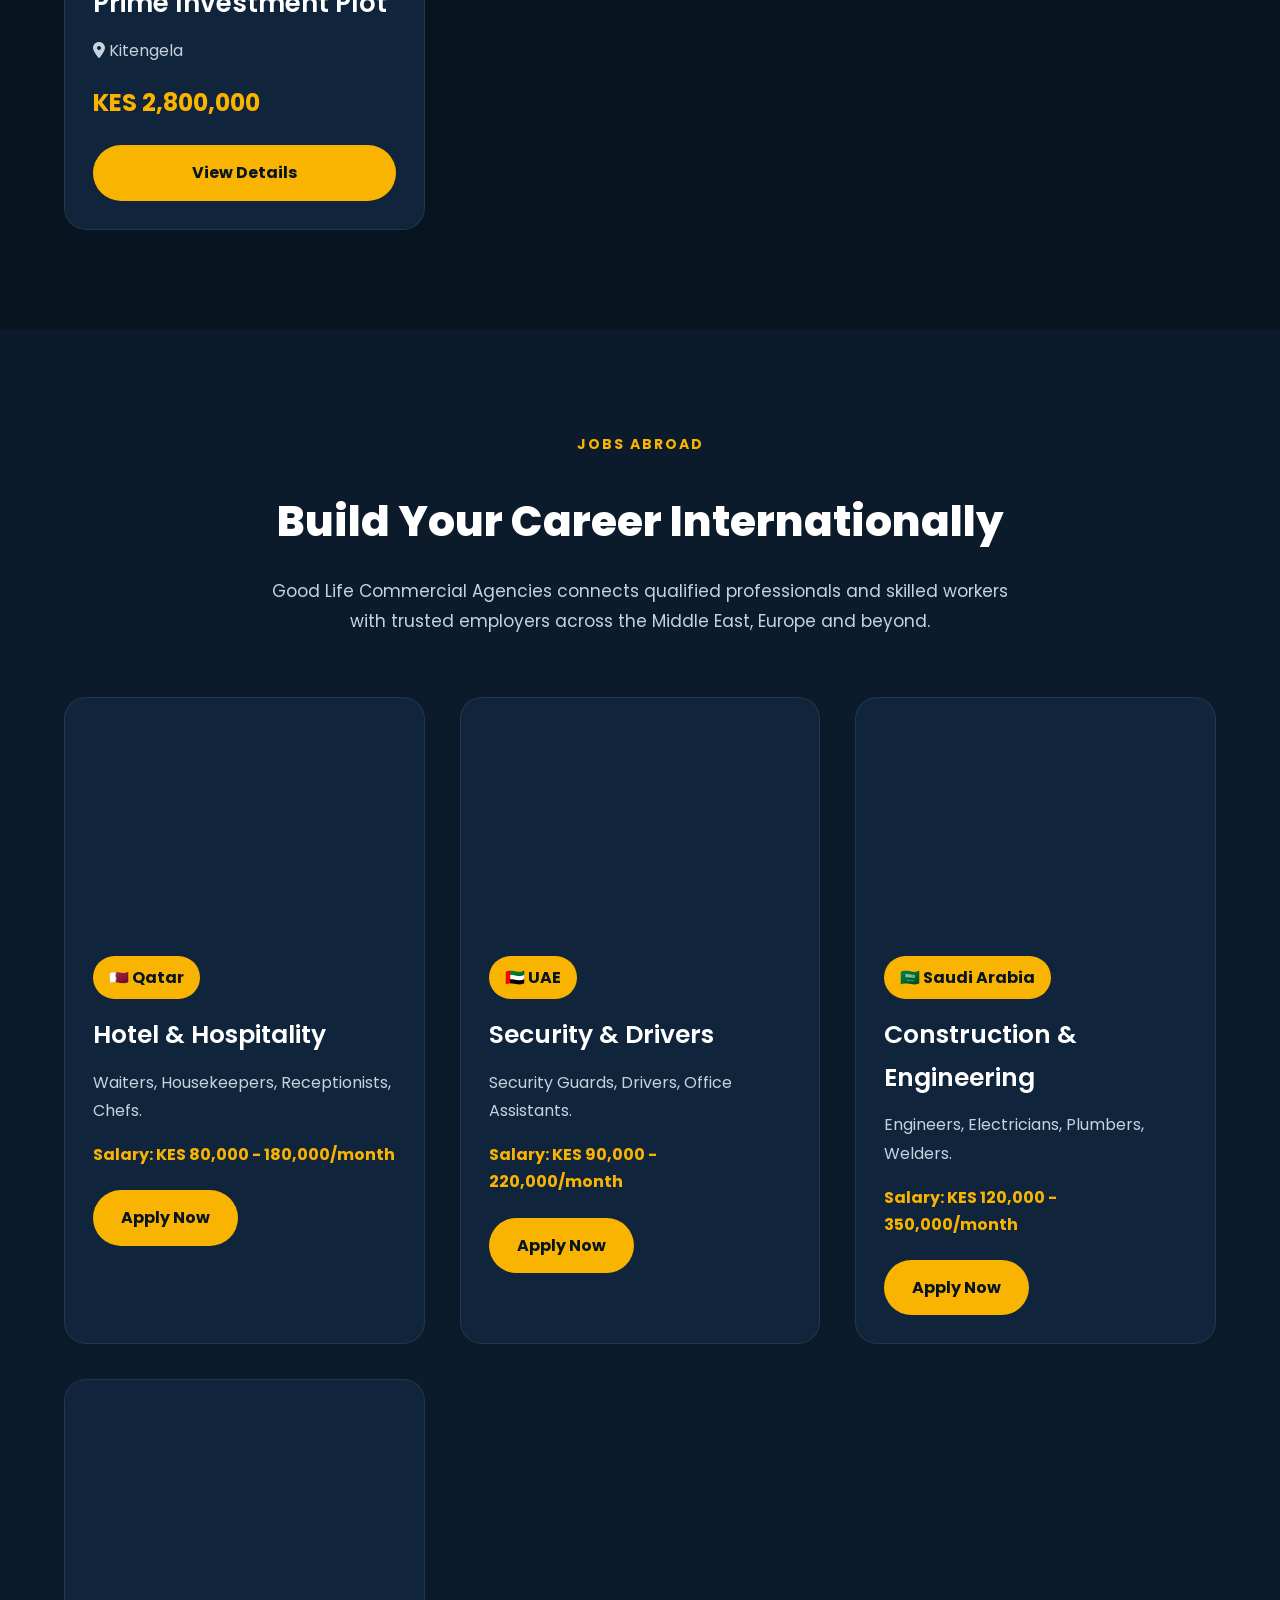
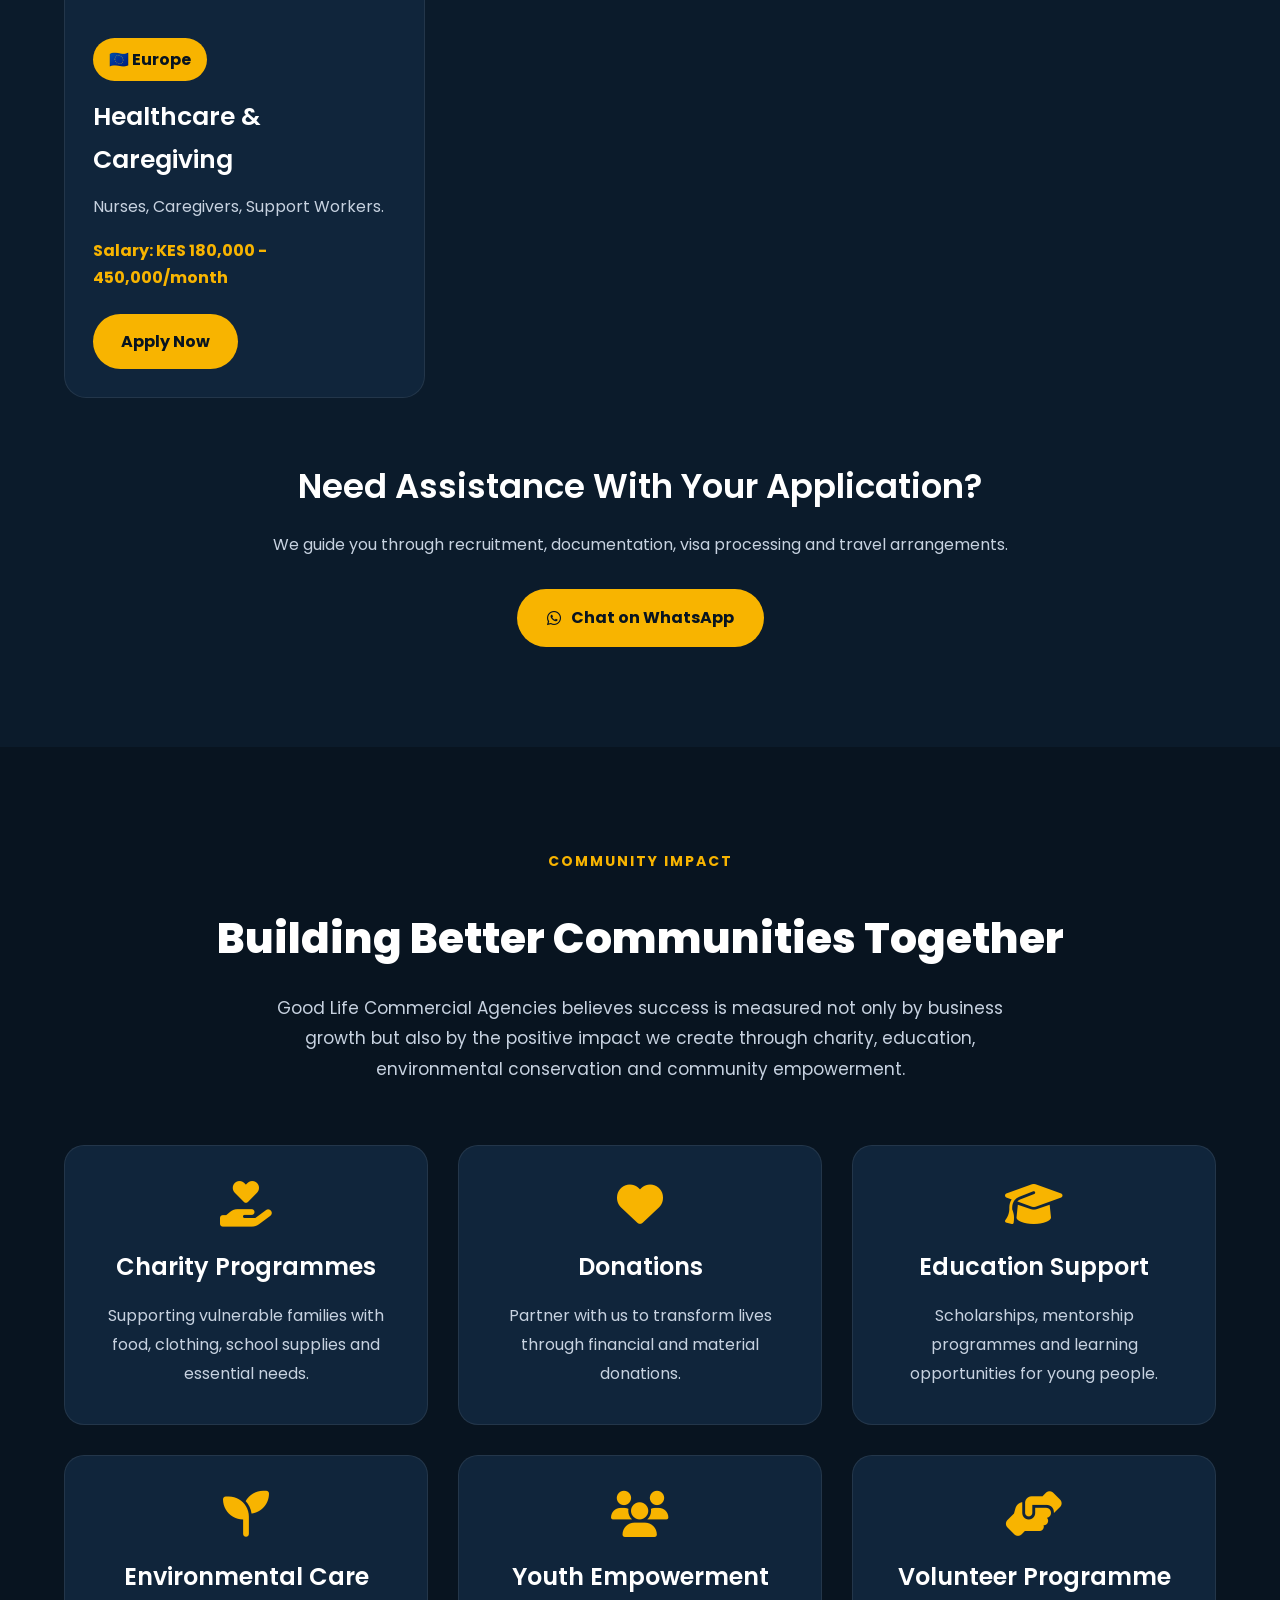
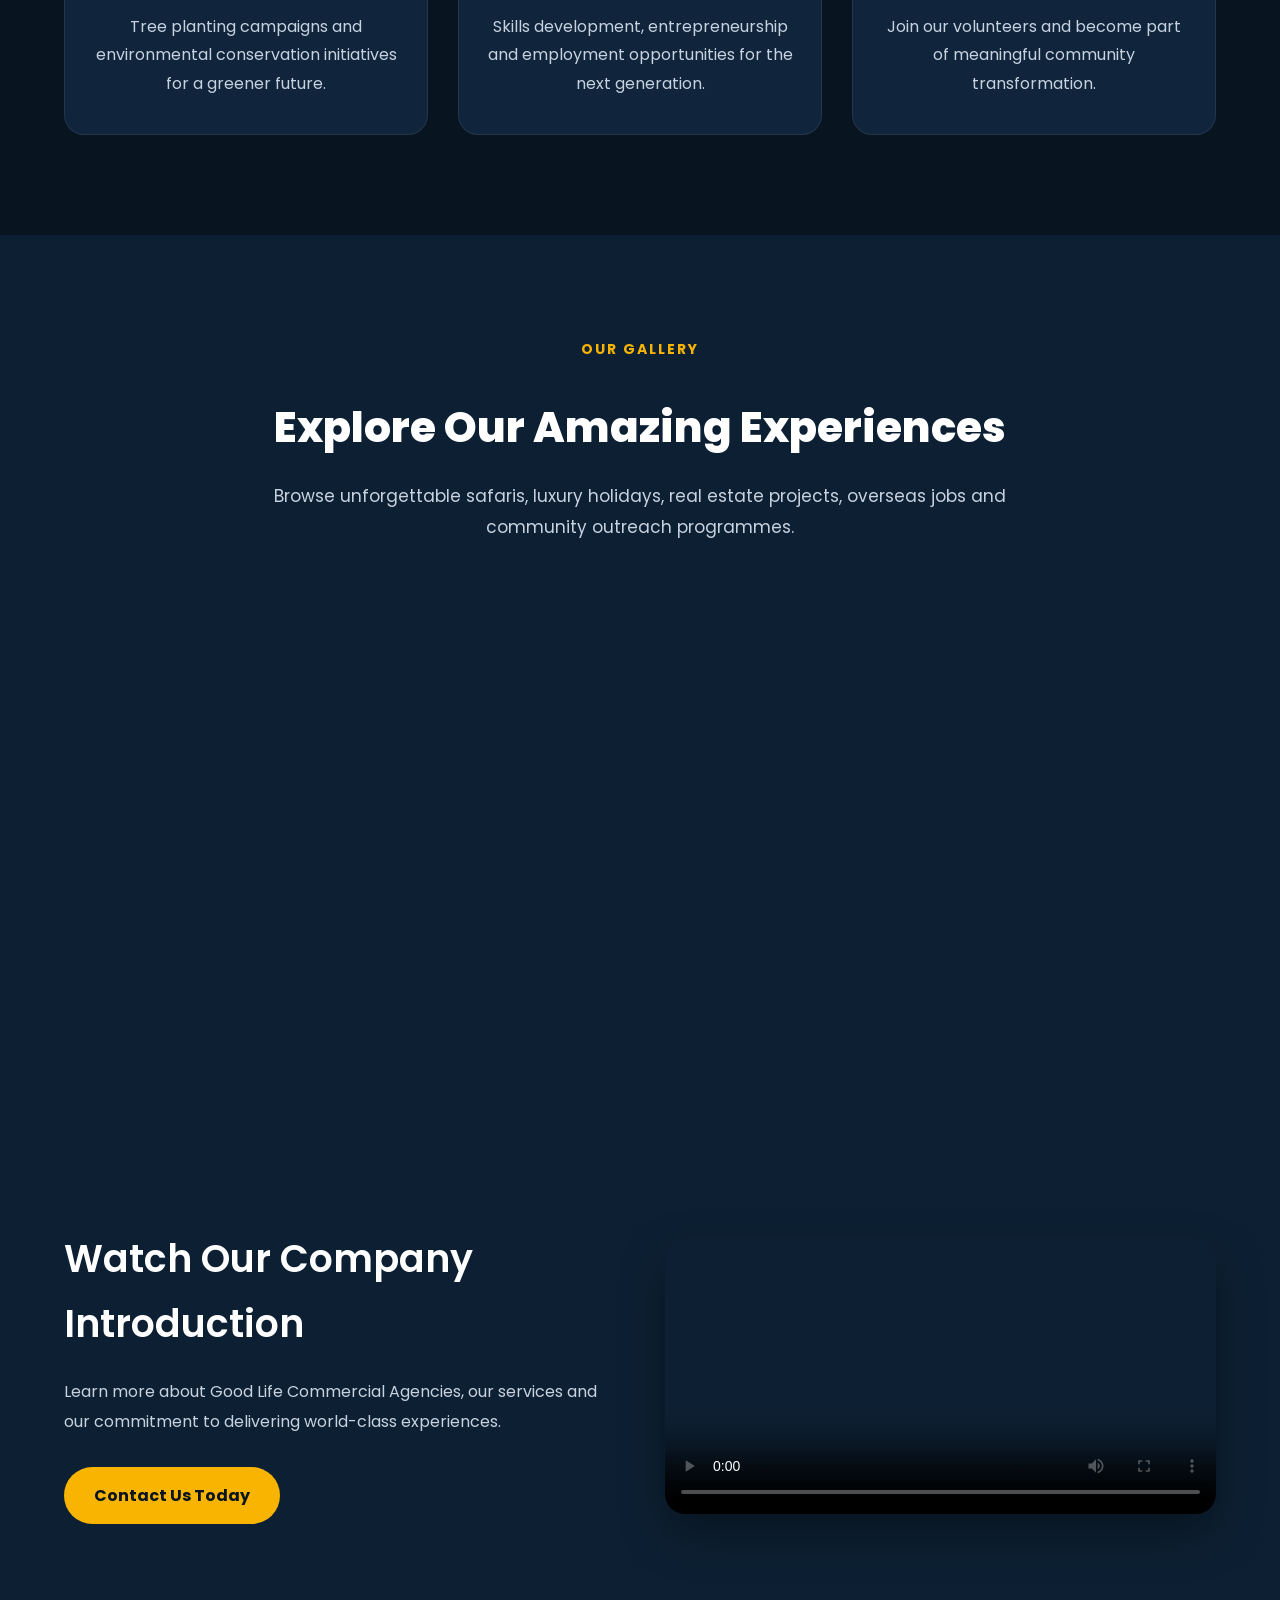
==== commit 83a9b71d: "Update Index.html" ====
--- a/Index.html
+++ b/Index.html
@@ -37,6 +37,9 @@
 
 <meta property="og:type"
 content="website">
+
+<meta property="og:url"
+content="https://good-life-commercial-agency-8gg0.onrender.com/">
 
 <meta property="og:image"
 content="https://images.unsplash.com/photo-1516026672322-bc52d61a55d5">
@@ -1041,7 +1044,7 @@
 POPULAR DESTINATIONS
 ========================================== -->
 
-<section class="popular-destinations">
+<section class="popular-destinations"id="tours">
 
     <div class="section-title">
 
@@ -1095,7 +1098,9 @@
 
   <div class="destination-card">
 
-    <img src="CDN IMAGE">
+    <img
+src="https://images.unsplash.com/photo-1472396961693-142e6e269027?auto=format&fit=crop&w=900&q=80"
+alt="Lake Nakuru National Park">
 
     <div class="destination-info">
 
@@ -2371,20 +2376,6 @@
 </footer>
 
 <!-- Back To Top -->
-
-<button class="scroll-top">
-
-    <i class="fas fa-arrow-up"></i>
-
-</button>
-
-<script src="js/script.js"></script>
-
-  <!-- Scroll To Top -->
-
-<a href="#home" class="scroll-top">
-    <i class="fas fa-arrow-up"></i>
-</a>
   
   <button class="scroll-top" aria-label="Scroll to top">
     <i class="fas fa-arrow-up"></i>
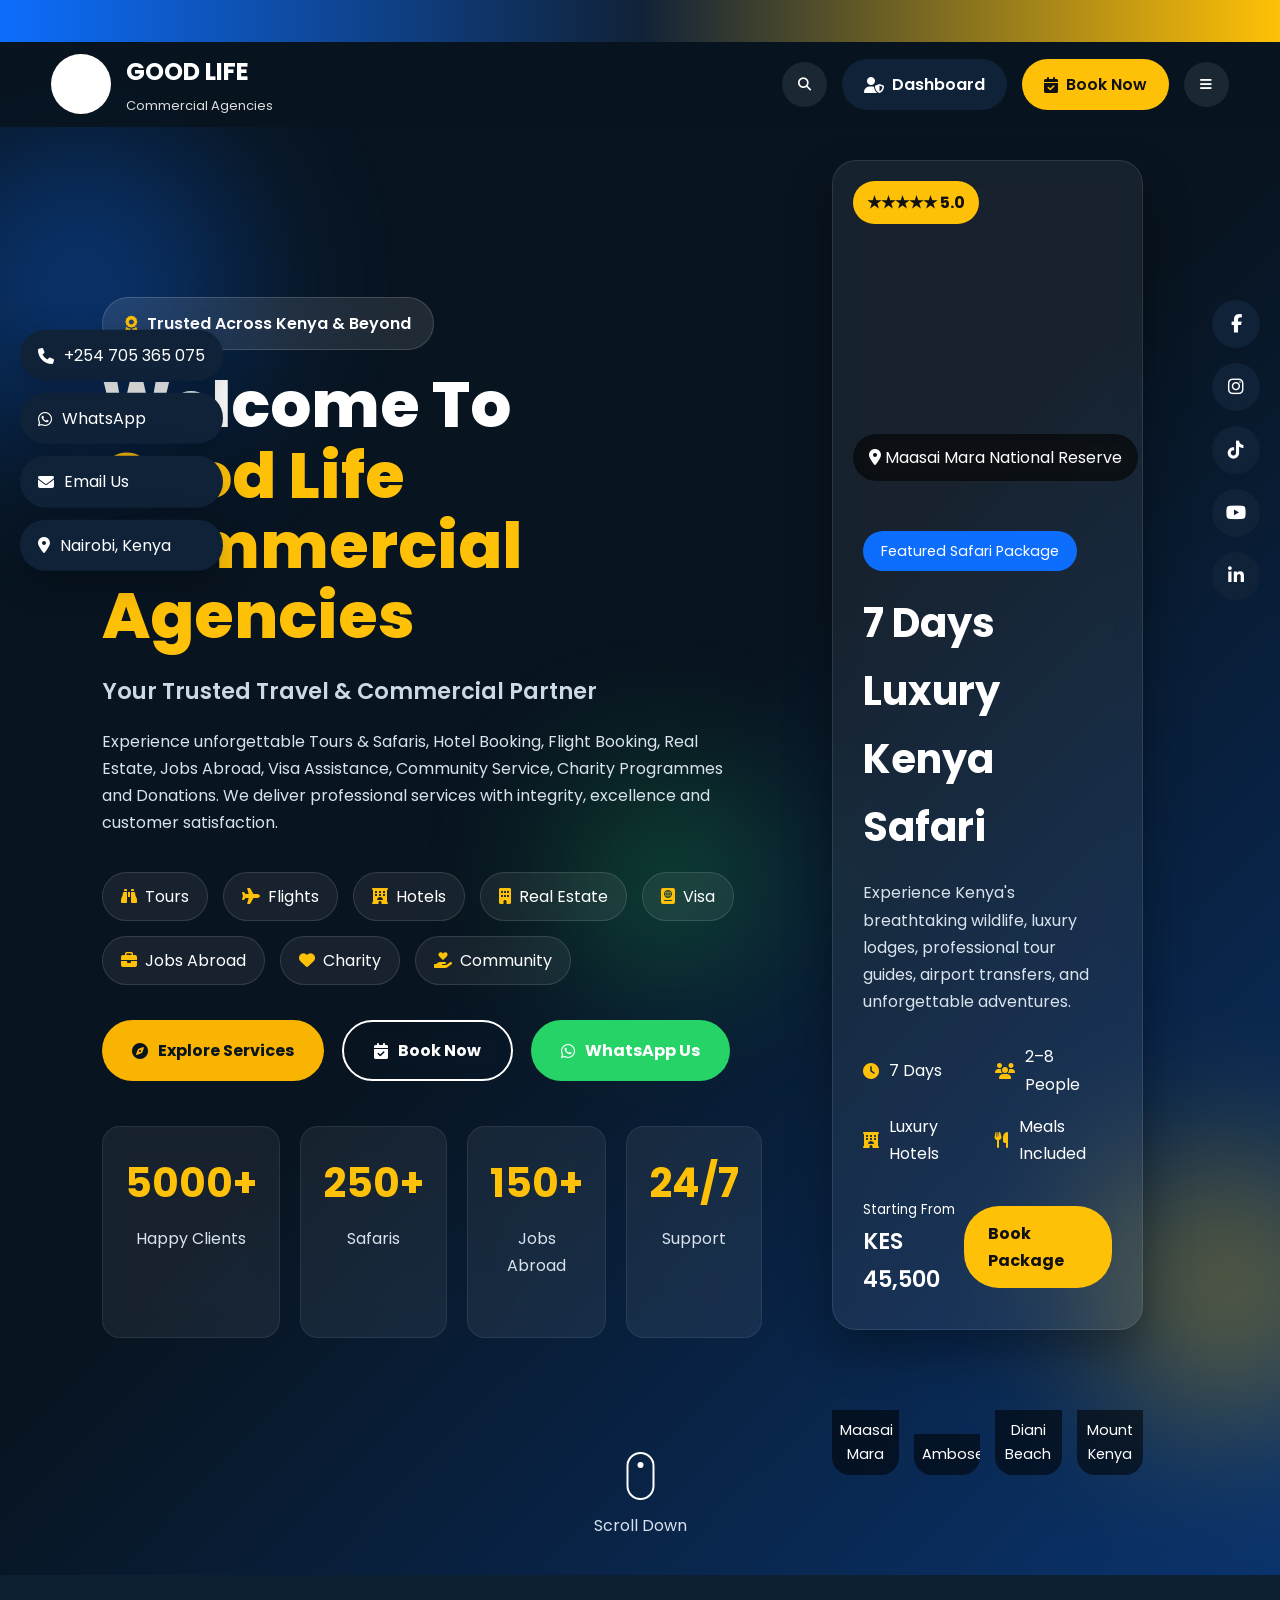
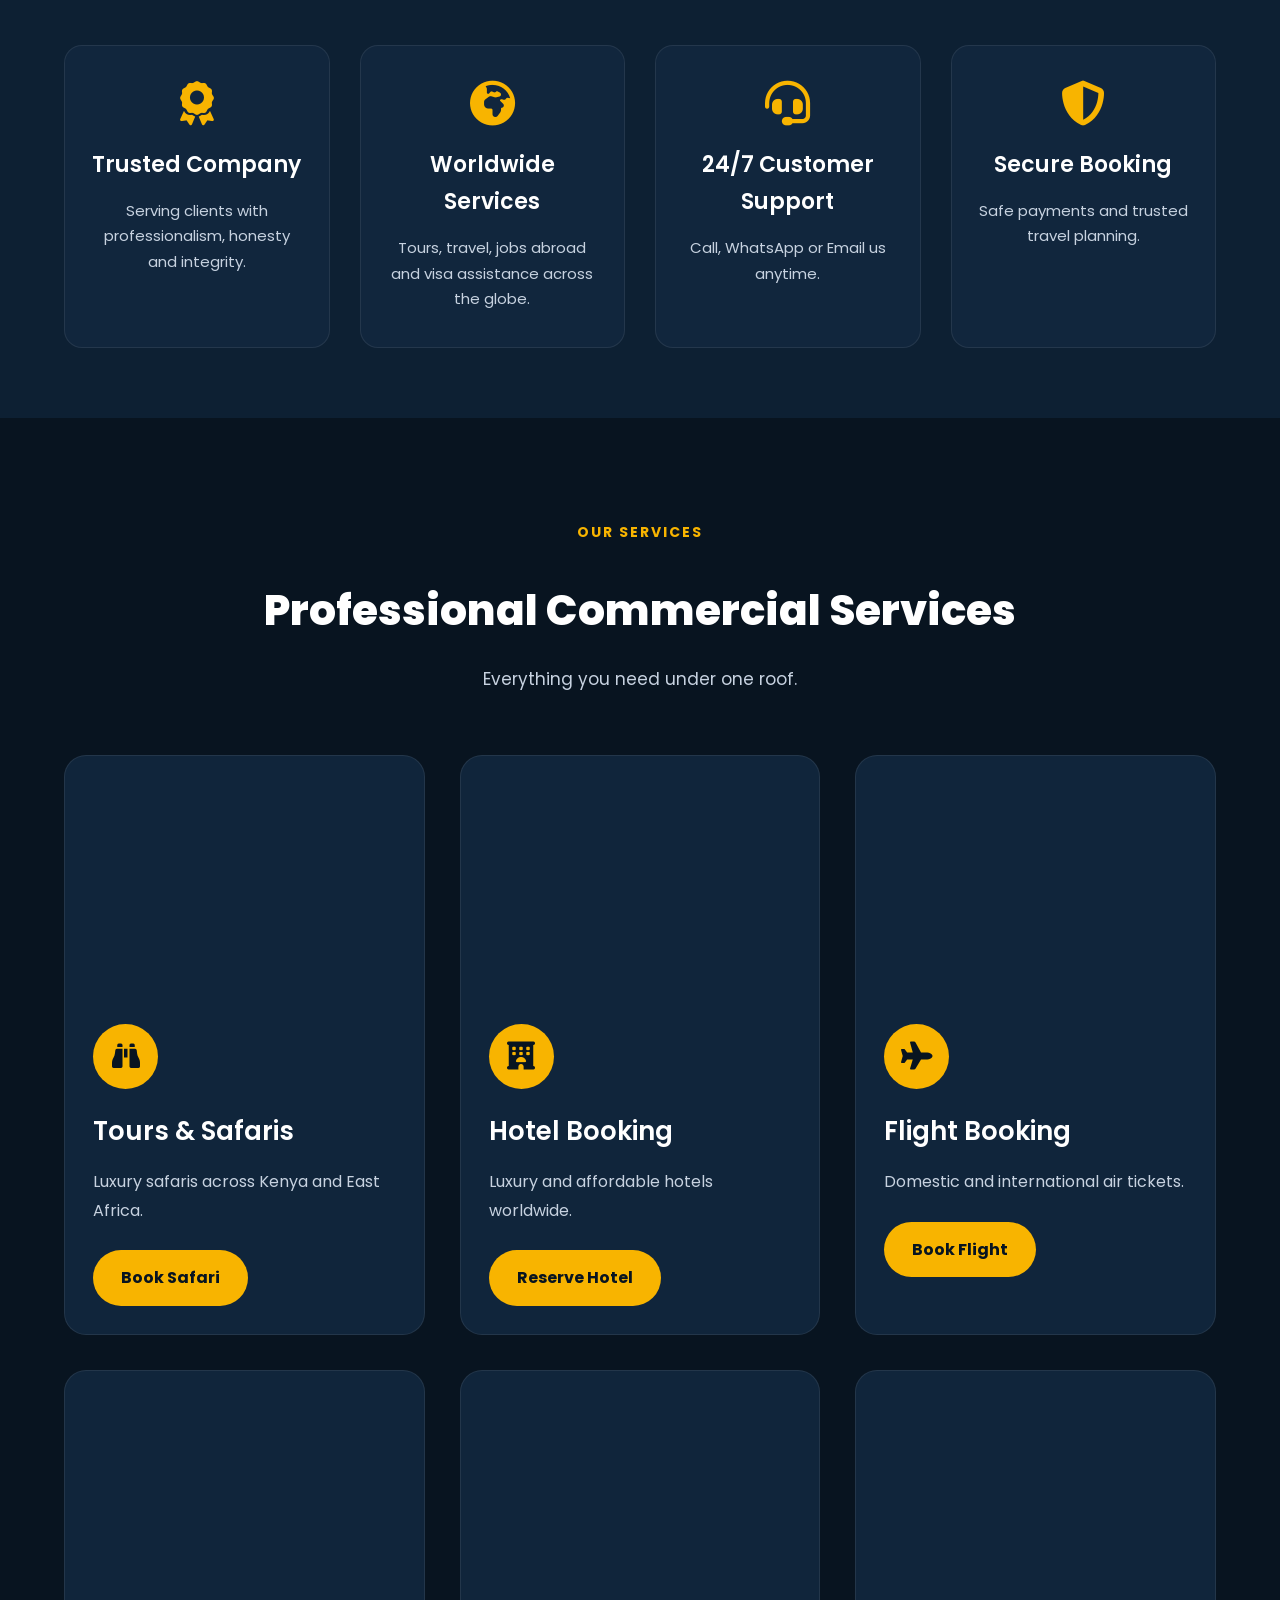
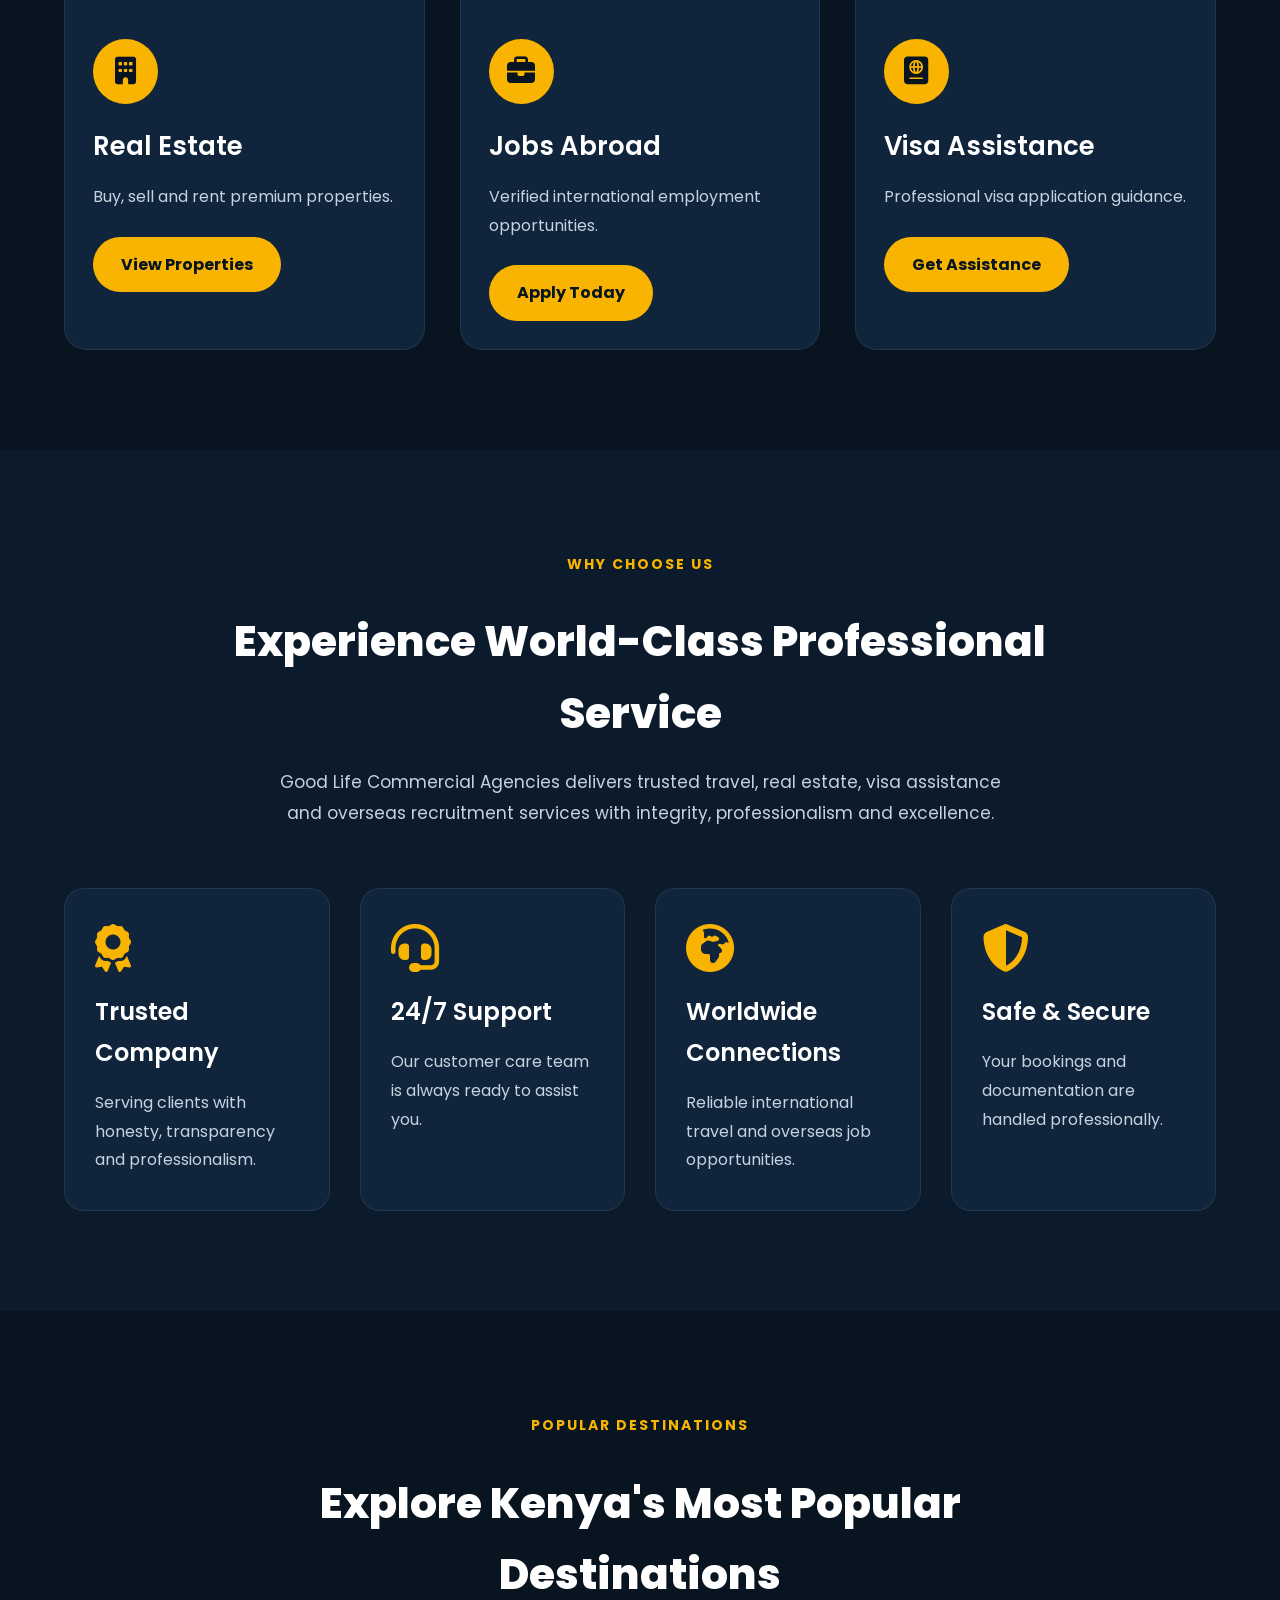
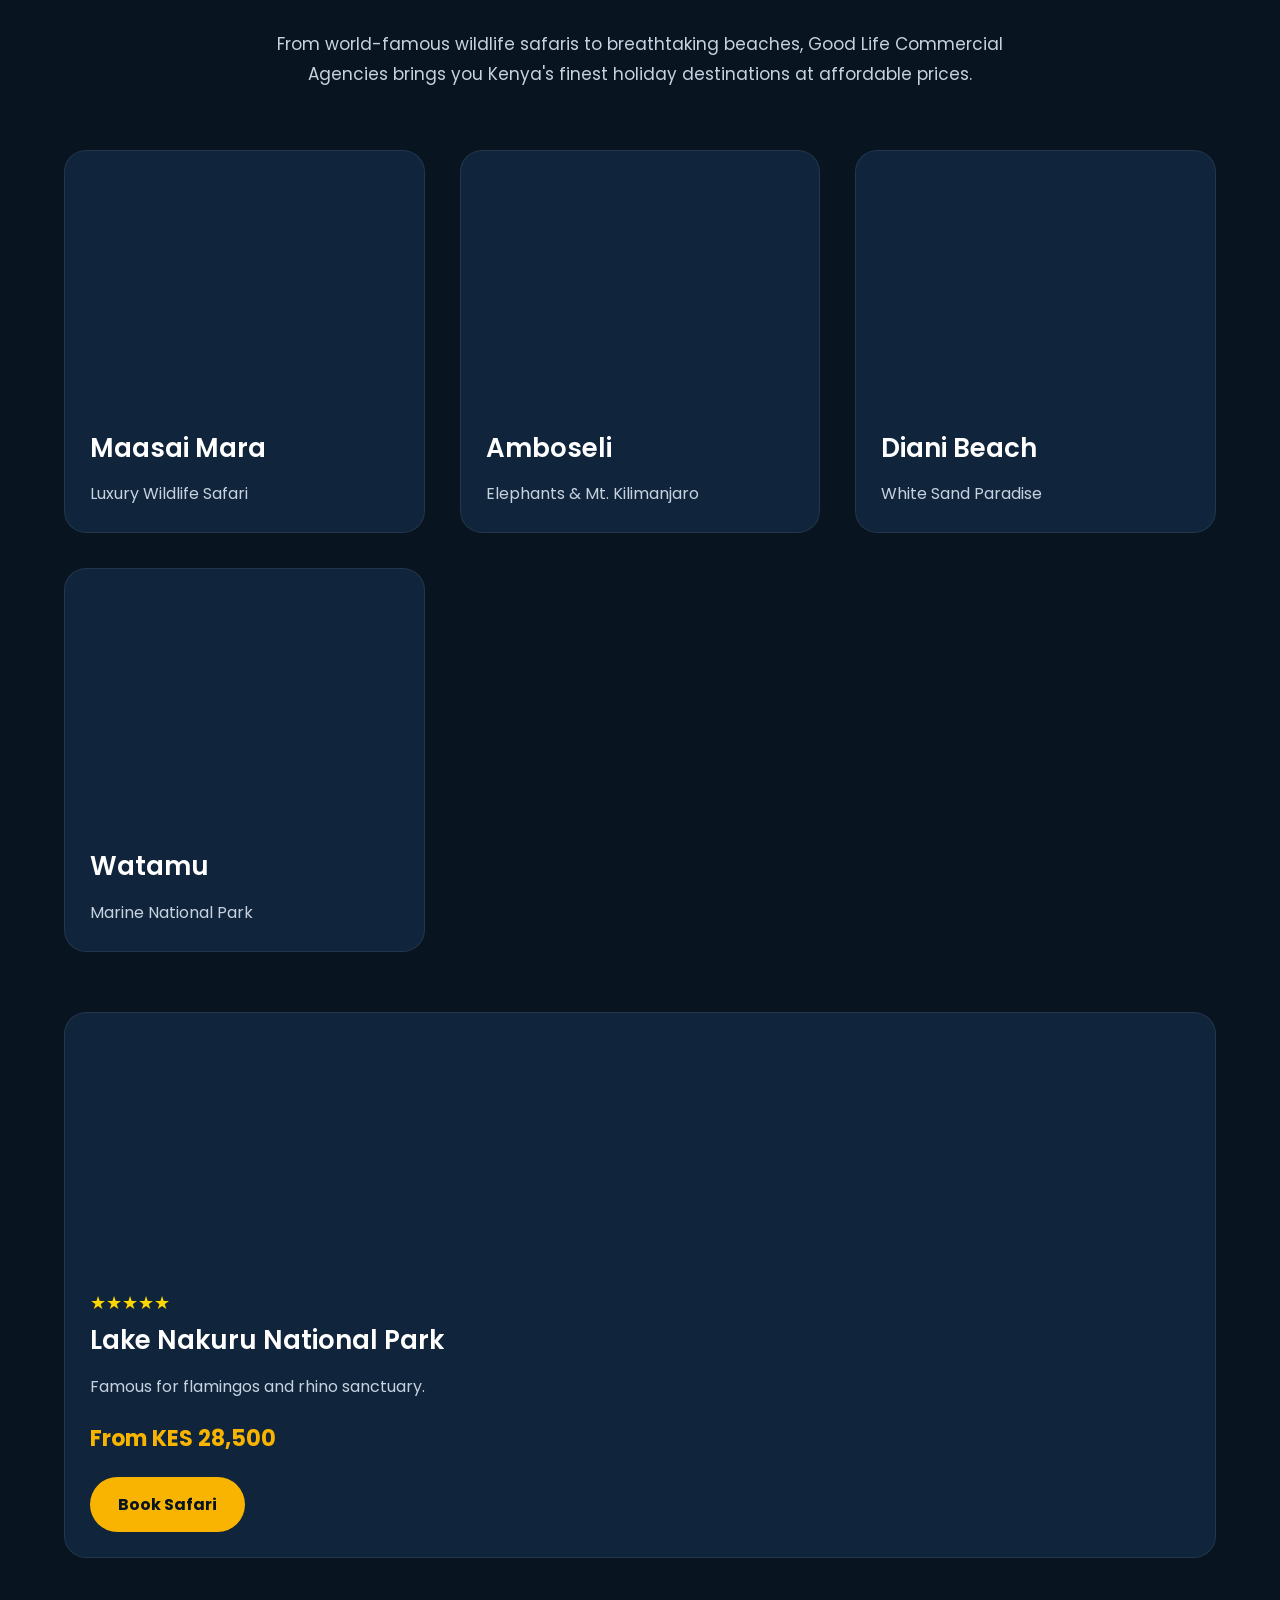
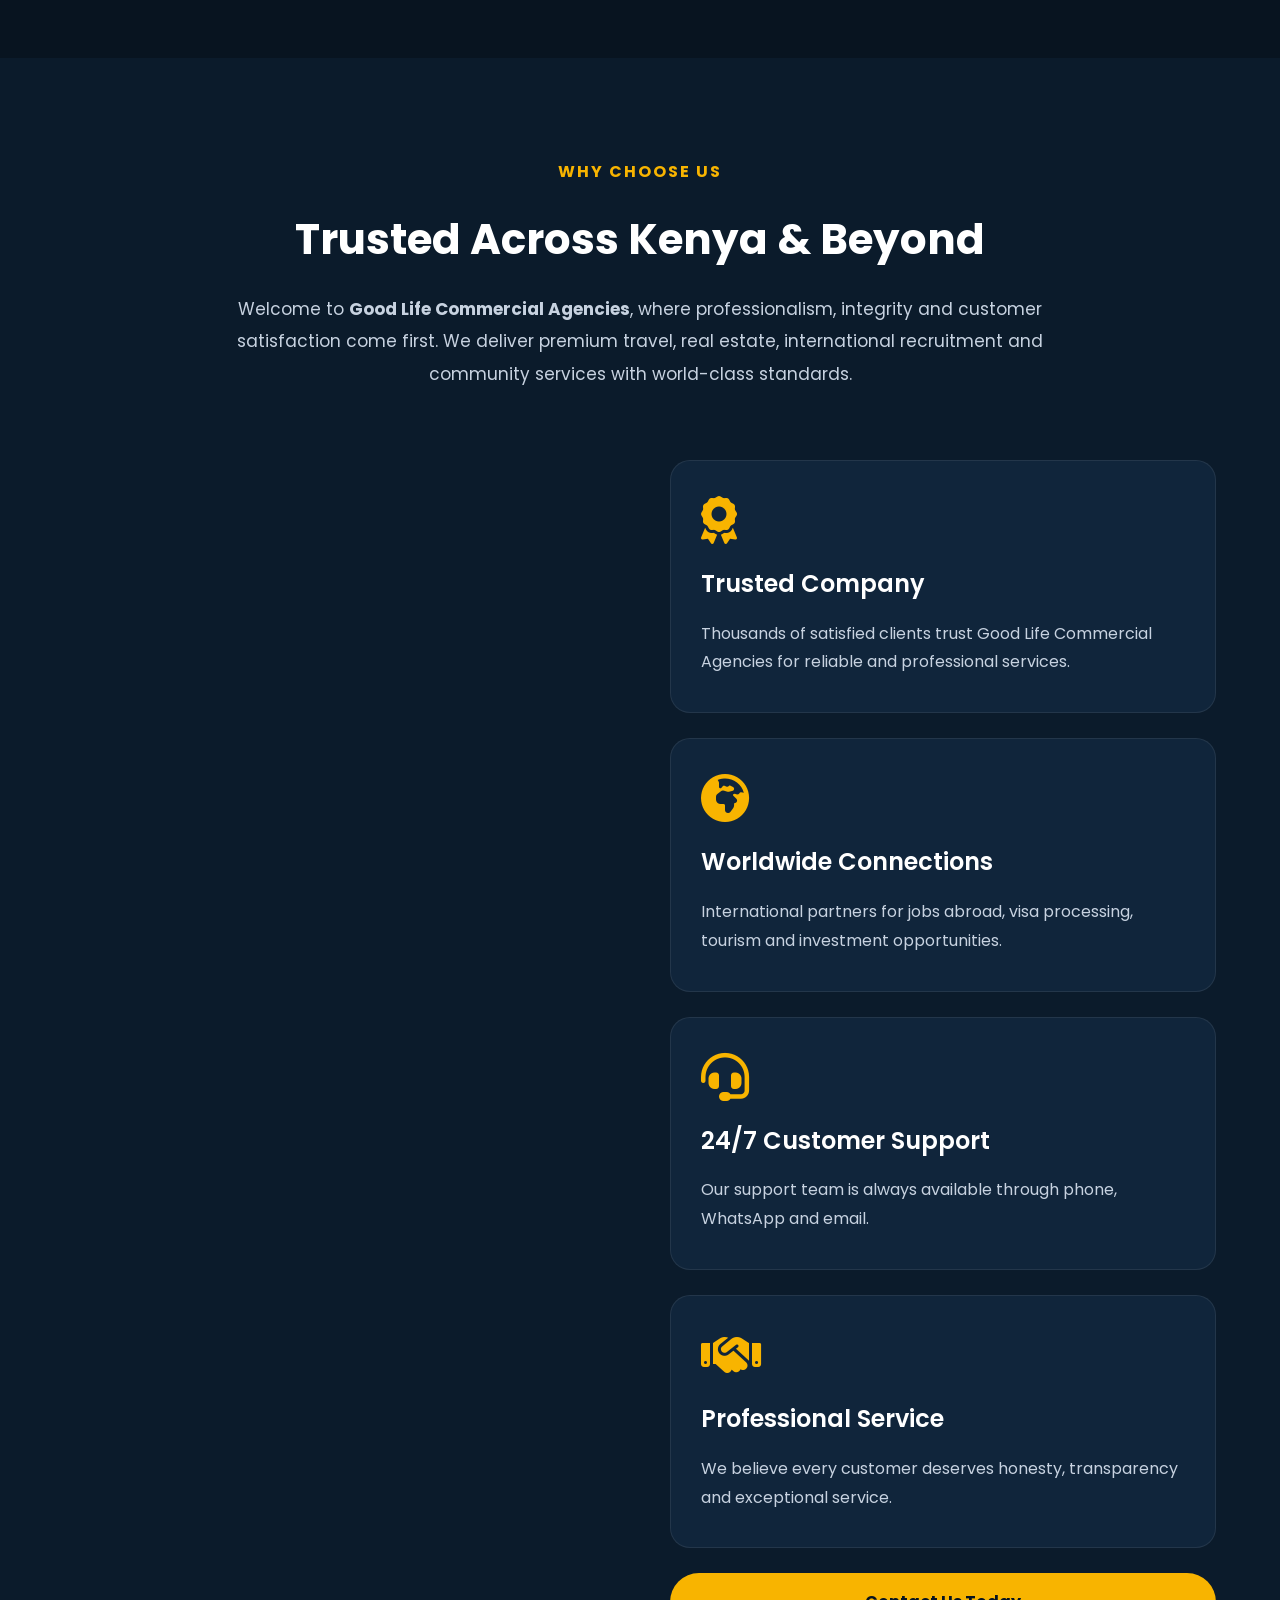
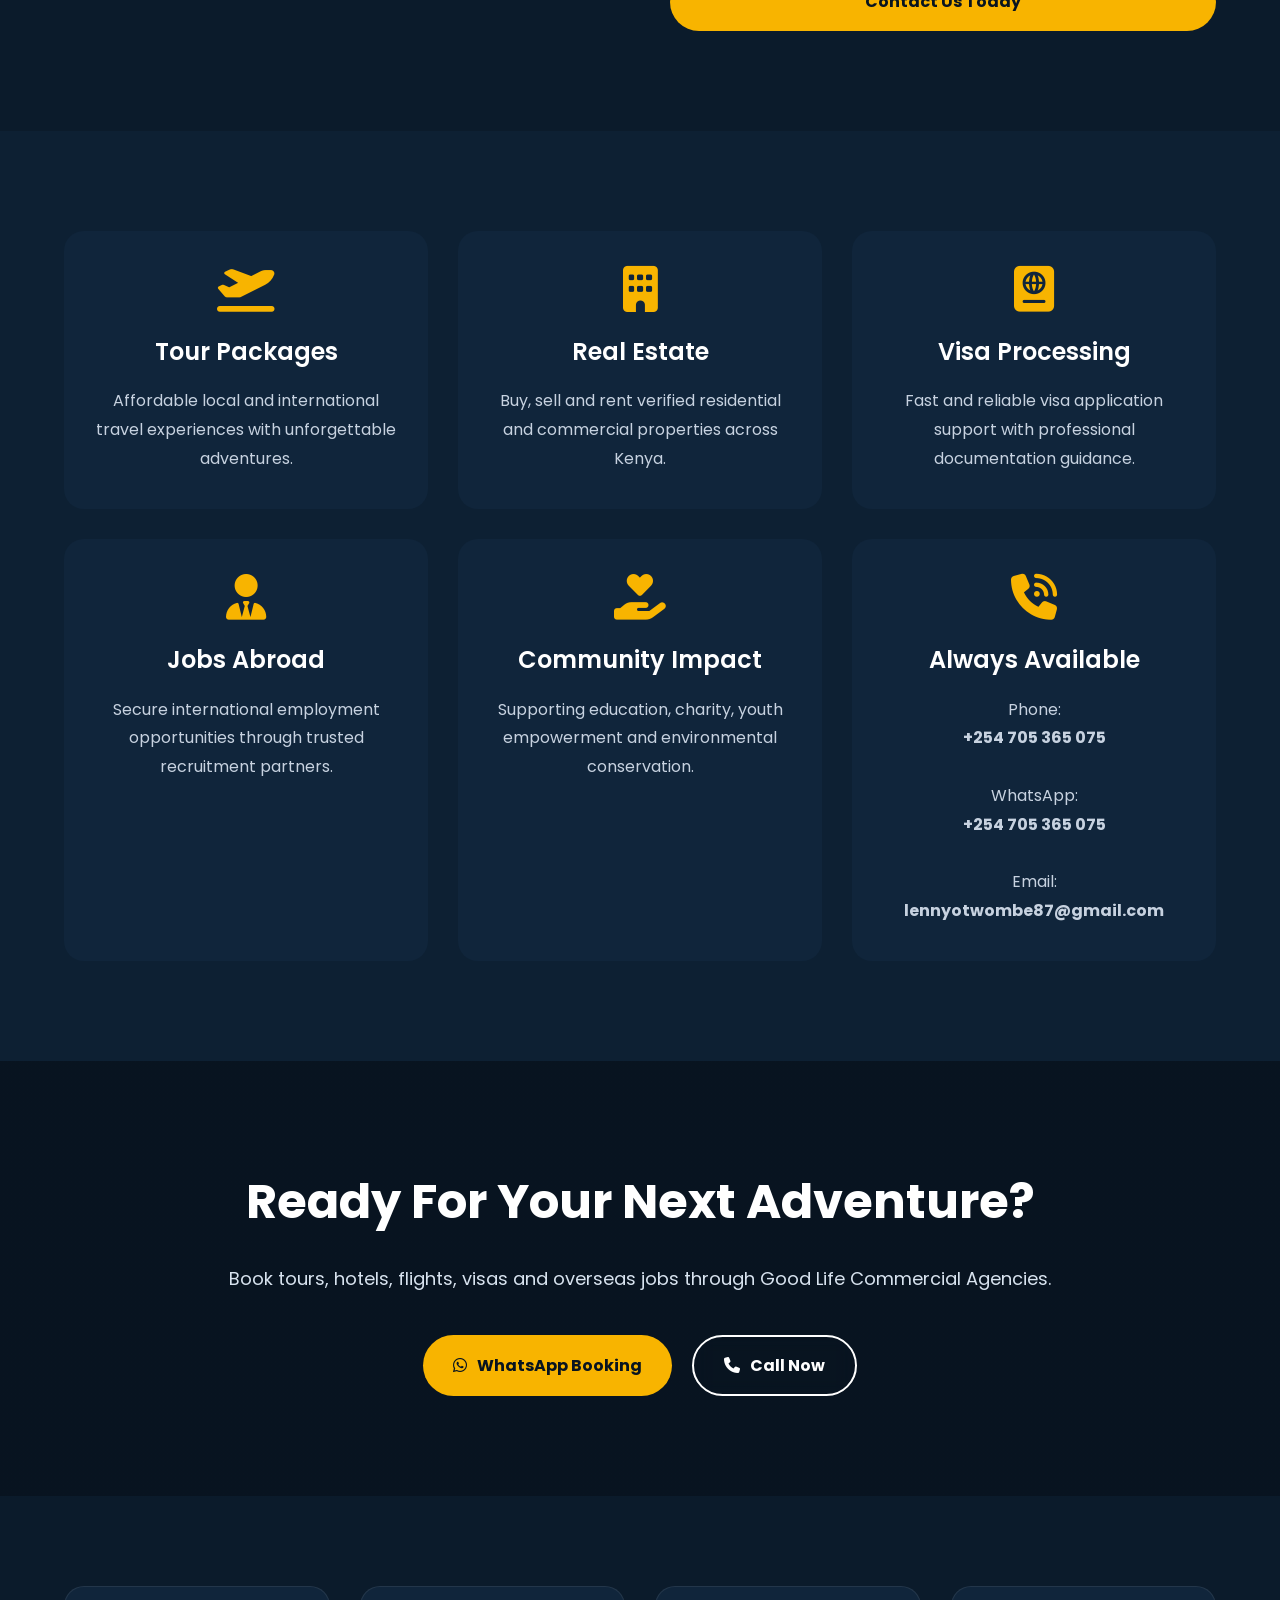
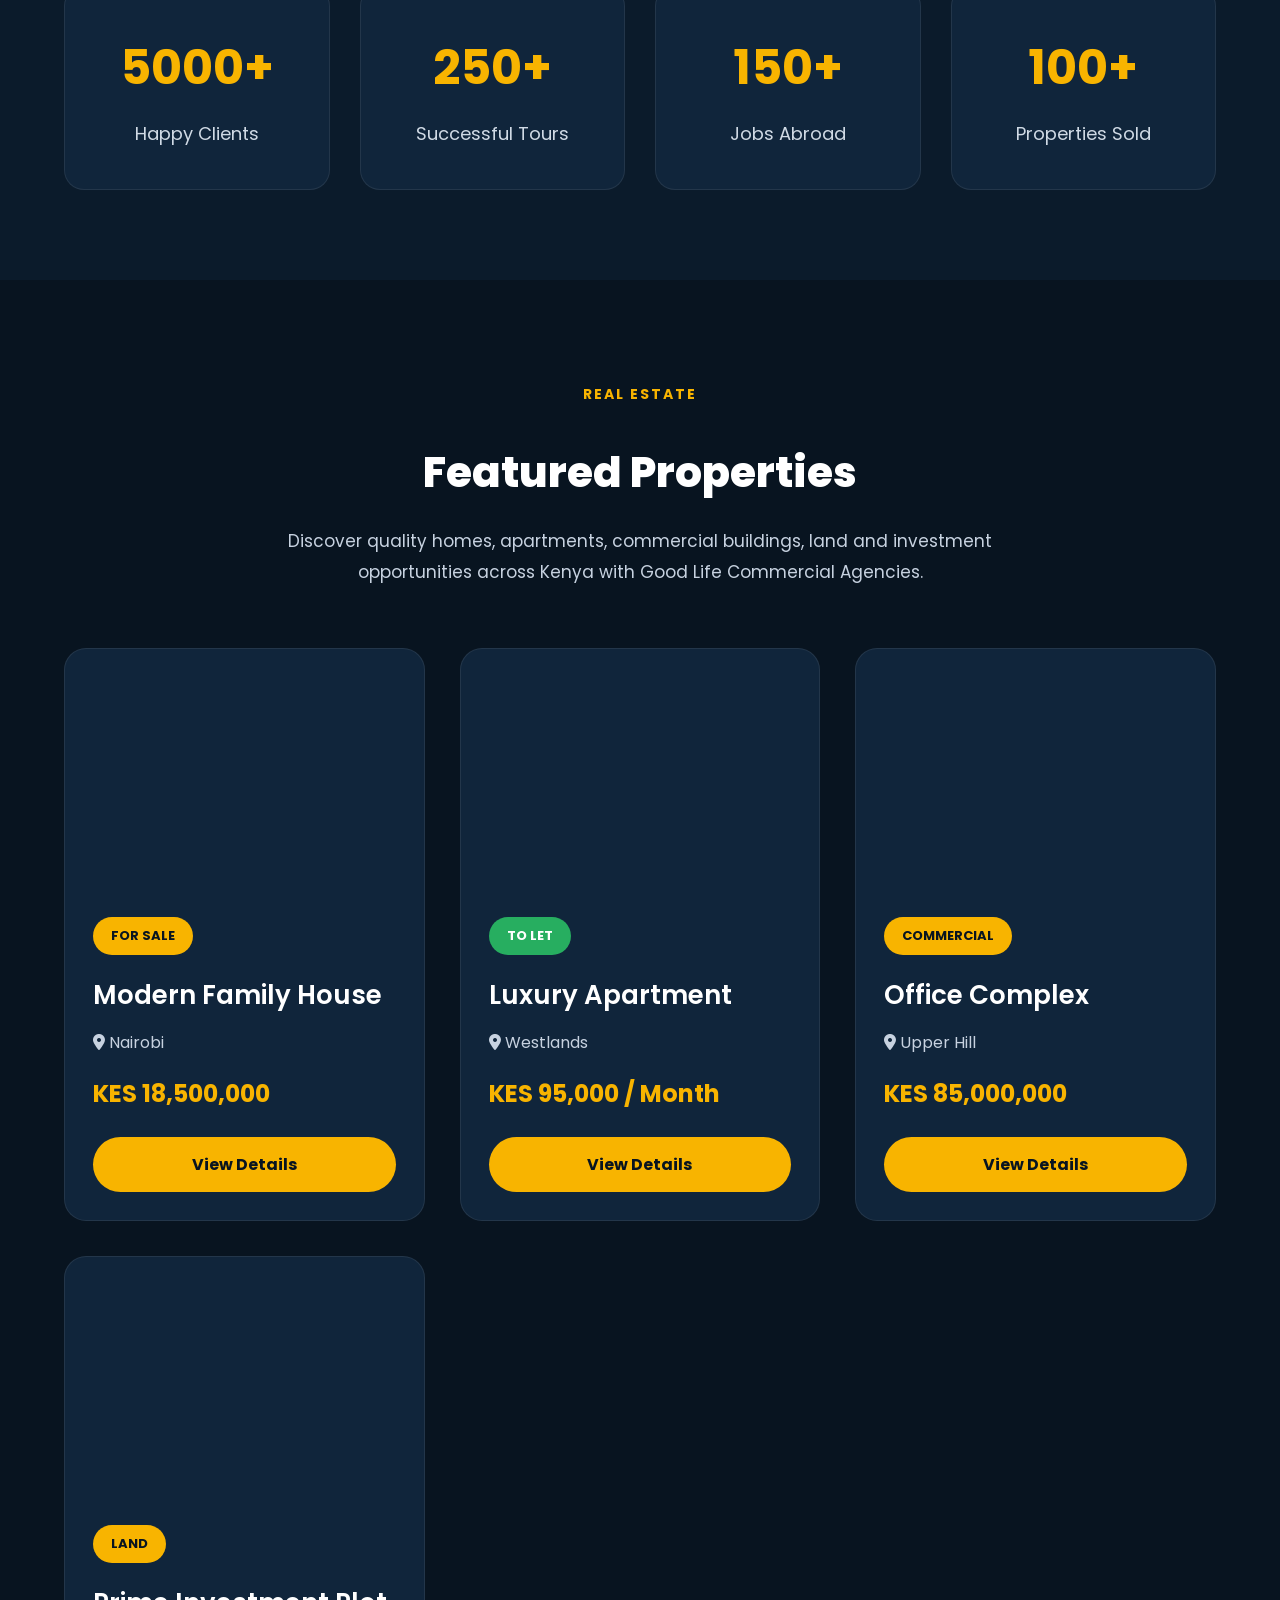
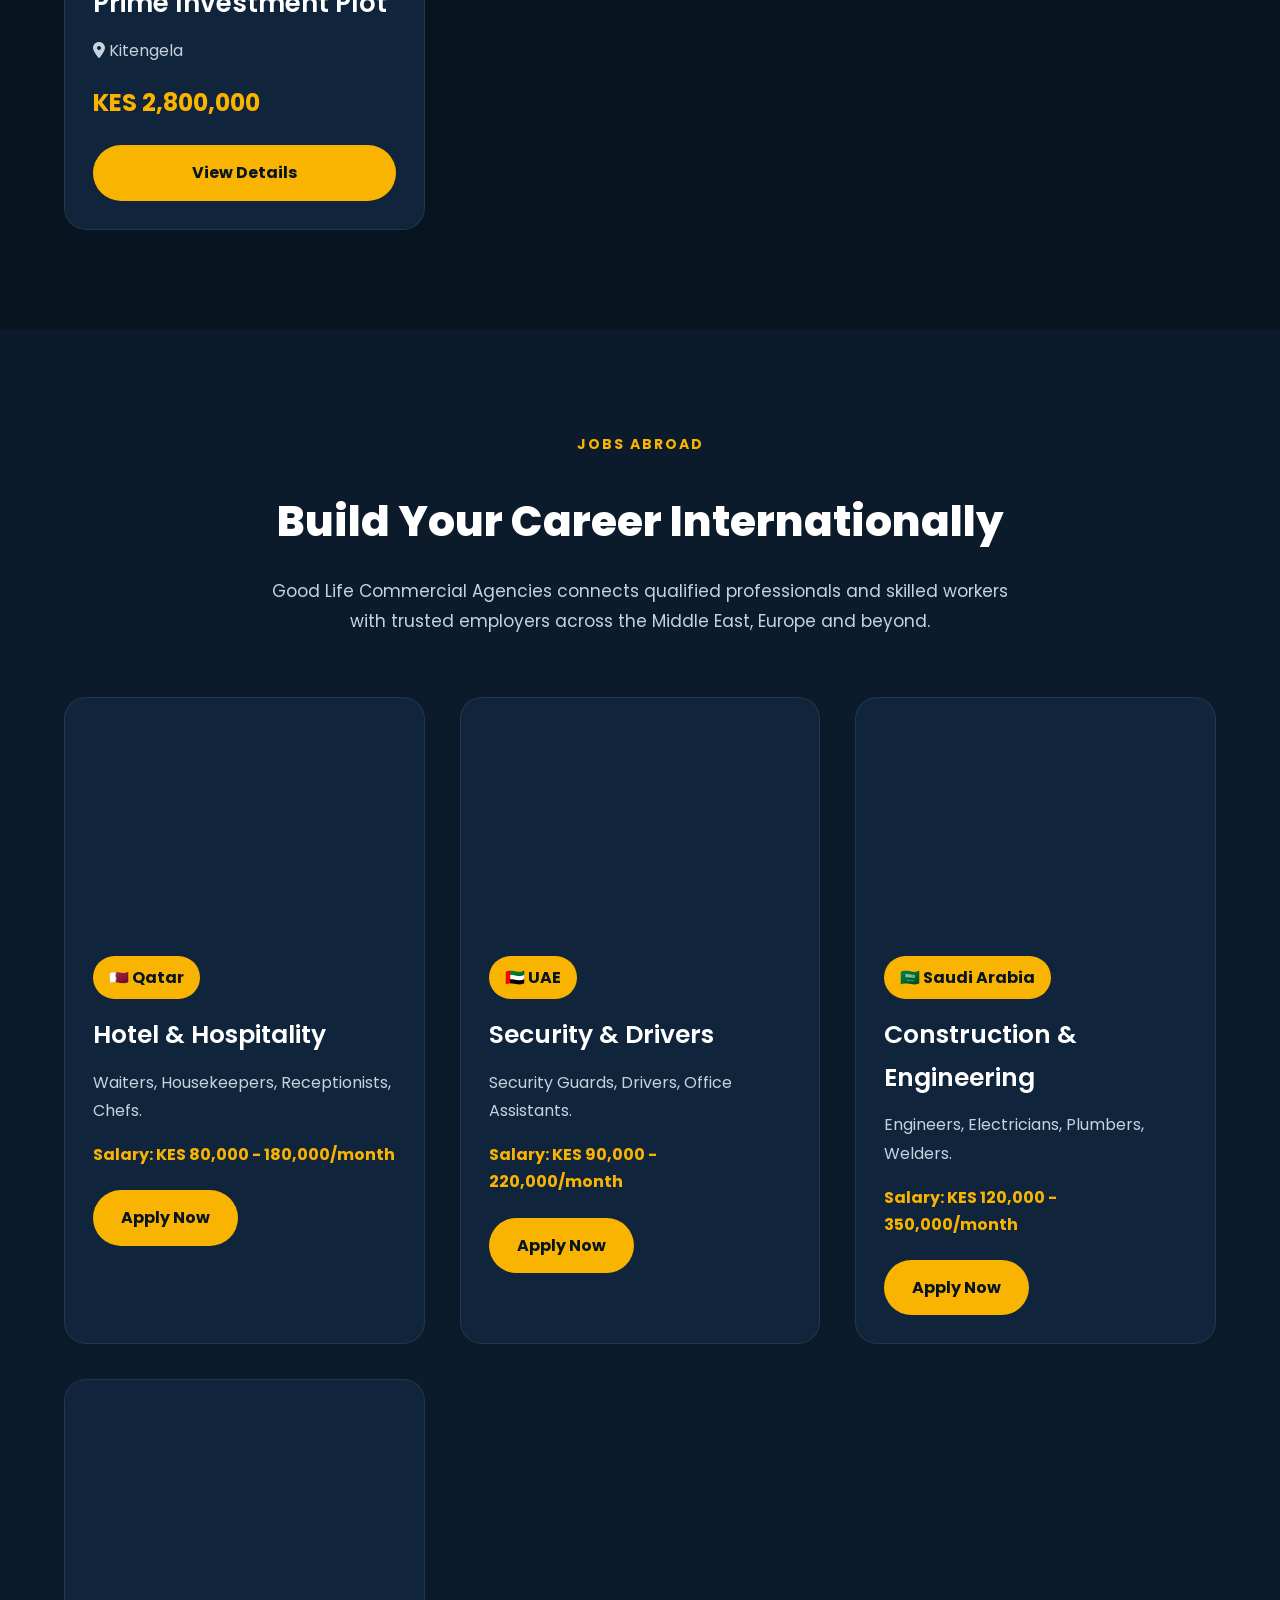
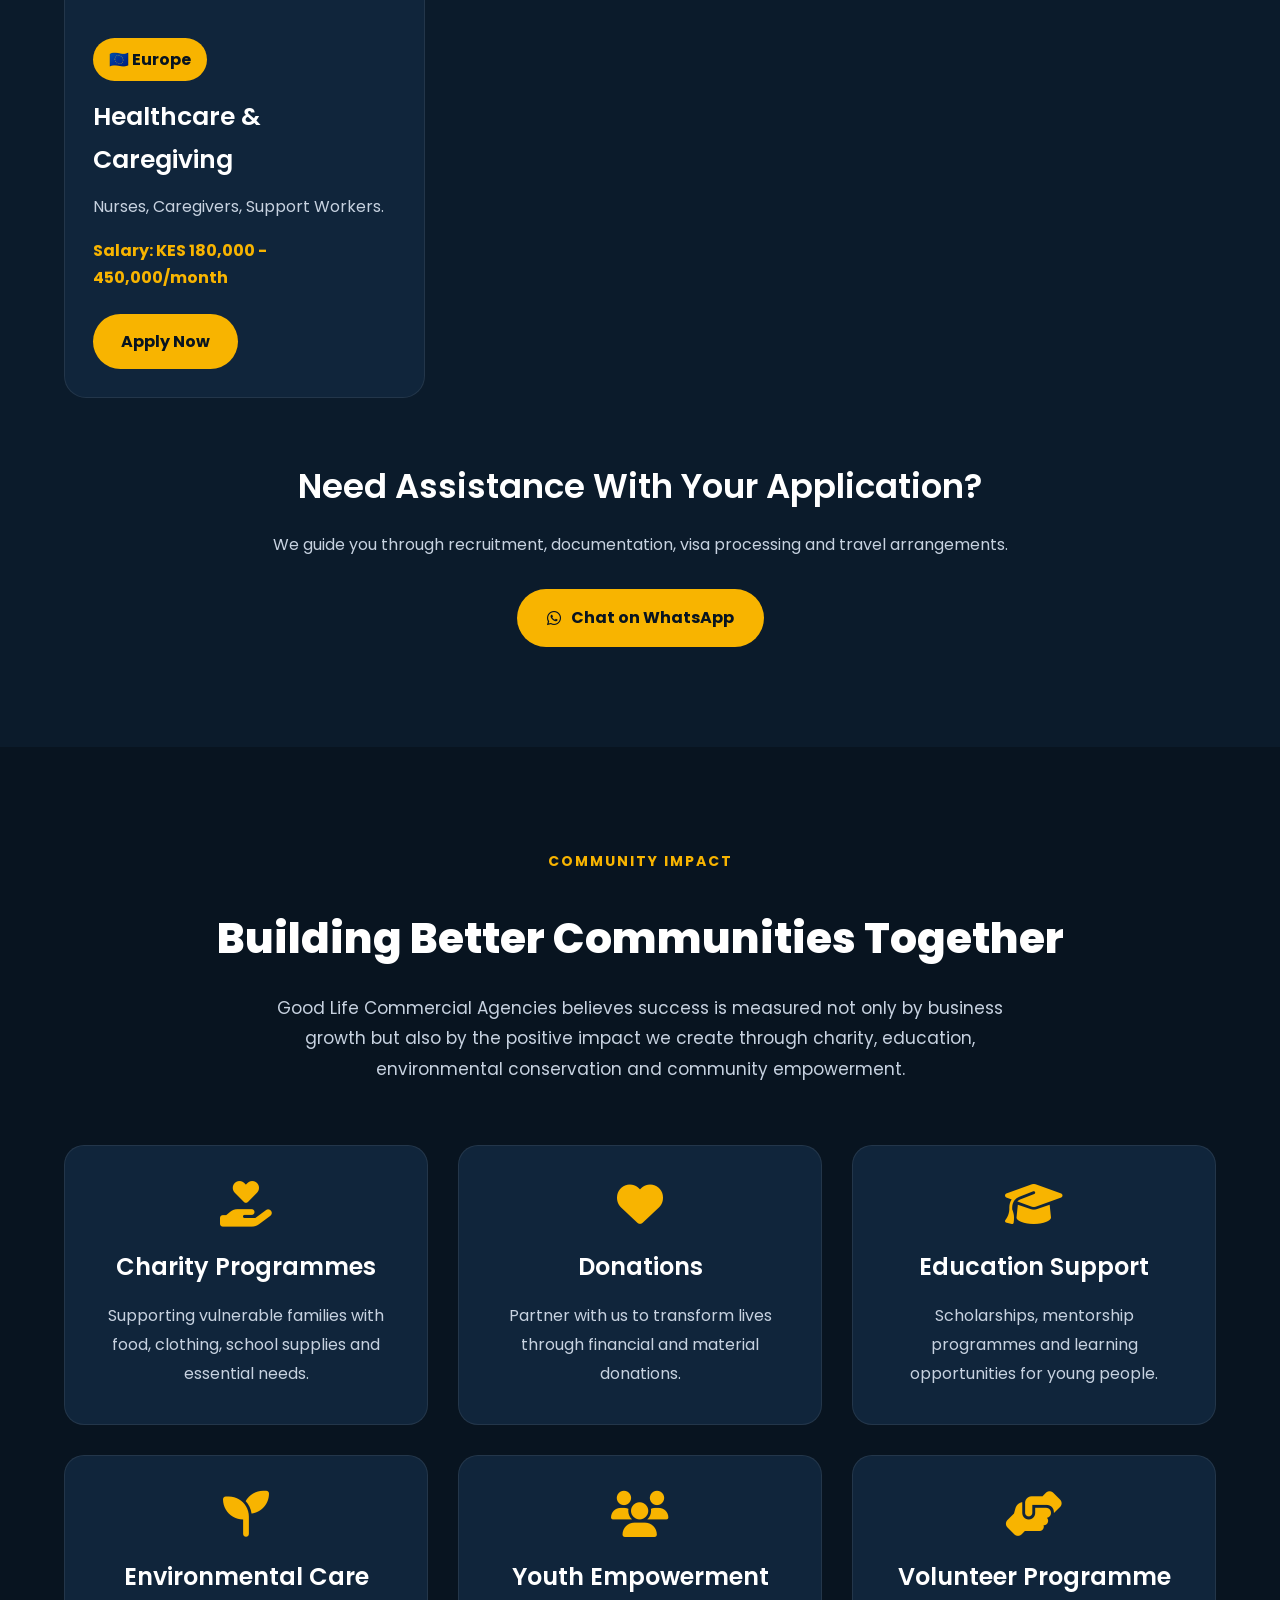
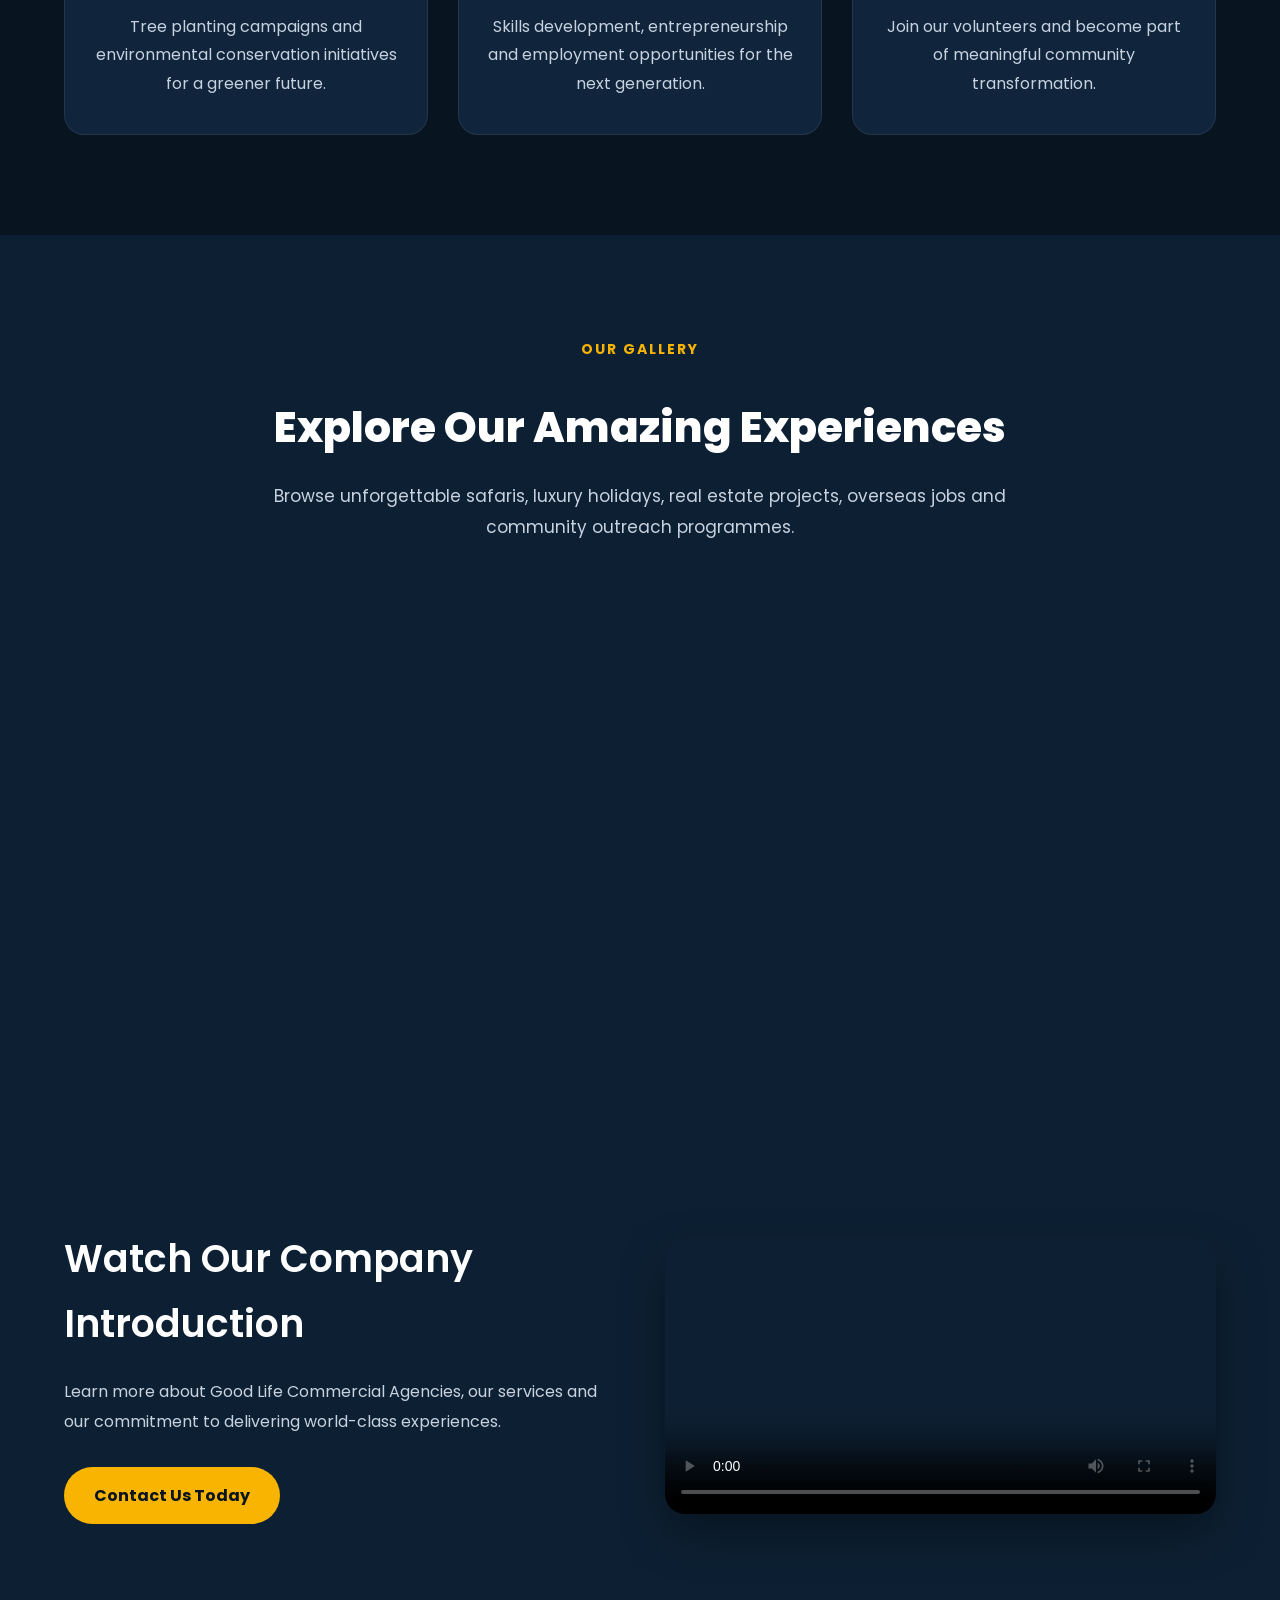
==== commit 5e8ba748: "Add script tags for script.js and firebase.js" ====
--- a/Index.html
+++ b/Index.html
@@ -2381,7 +2381,10 @@
     <i class="fas fa-arrow-up"></i>
     
 </button>
-  
+
+  <script src="script.js"></script>
+<script type="module" src="firebase.js"></script>
+
 </body> 
 </html>
 
--- a/style.css
+++ b/style.css
@@ -626,6 +626,41 @@
     display:none;
 
       }
+
+/*==============================
+MOBILE NAVIGATION
+==============================*/
+
+.menu-btn{
+    display:flex;
+    align-items:center;
+    justify-content:center;
+}
+
+.nav-links{
+    position:fixed;
+    top:127px;
+    left:-100%;
+    width:100%;
+    height:calc(100vh - 127px);
+    background:#081420;
+    flex-direction:column;
+    justify-content:flex-start;
+    align-items:center;
+    gap:30px;
+    padding:40px 0;
+    transition:left .35s ease;
+    z-index:998;
+}
+
+.nav-links.active{
+    left:0;
+}
+
+.nav-links a{
+    font-size:20px;
+    font-weight:600;
+}
 
 /*==================================================
 STYLE.CSS - PART 2
@@ -2452,8 +2487,12 @@
 grid-template-columns:1fr;
 }
 
-.nav-links{
-display:none;
+    .nav-links{
+display:flex;
+}
+
+.menu-btn{
+display:flex;
 }
 
 .booking-content h2,
@@ -2604,8 +2643,6 @@
     transform:translateY(-5px);
 }
 
-header.classList.add("sticky");
-
 /*====================================
 BUTTON RIPPLE EFFECT
 ====================================*/
@@ -2659,3 +2696,21 @@
 
 }
 
+.ripple{
+    position:absolute;
+    width:20px;
+    height:20px;
+    background:rgba(255,255,255,.5);
+    border-radius:50%;
+    transform:translate(-50%,-50%) scale(0);
+    animation:ripple .6s linear;
+    pointer-events:none;
+}
+
+@keyframes ripple{
+    to{
+        transform:translate(-50%,-50%) scale(15);
+        opacity:0;
+    }
+}
+
